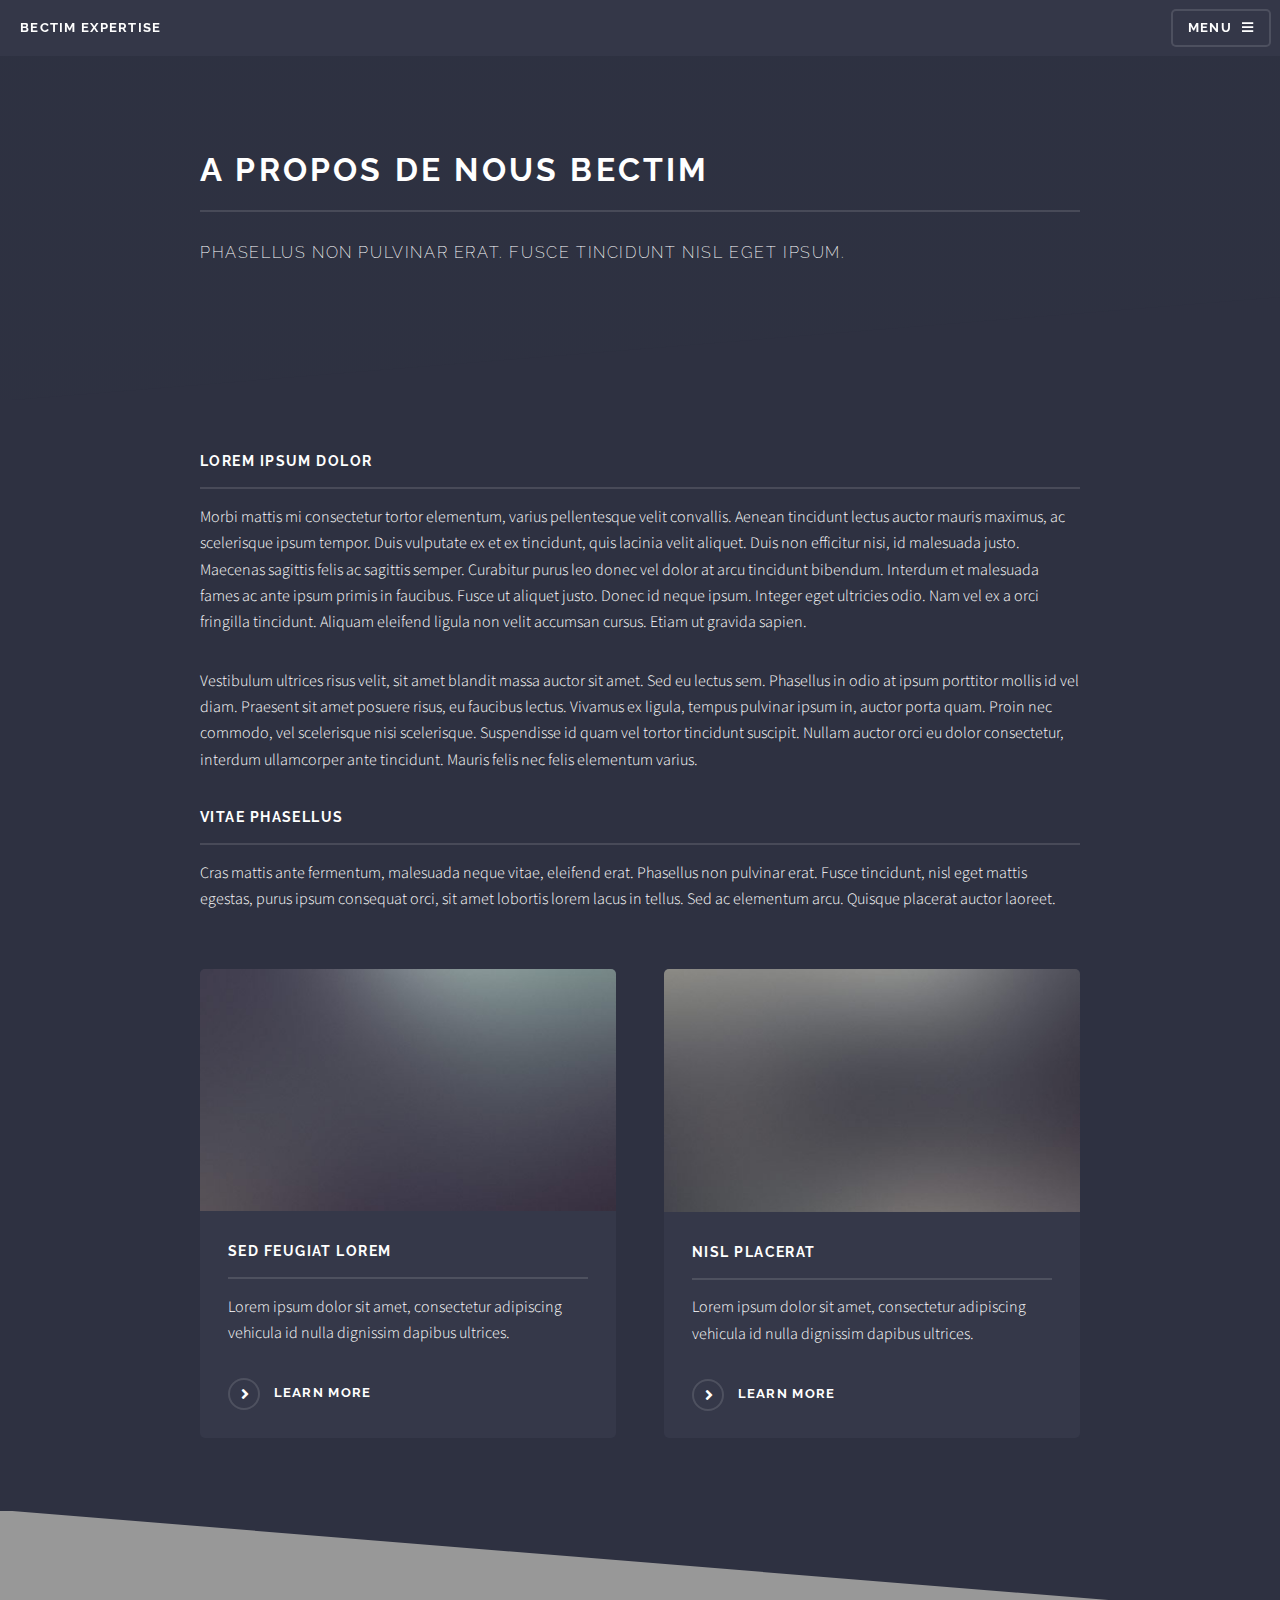
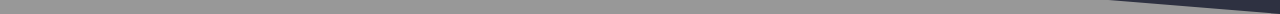
==== about-BECTIM.html @ 747fdcce "4th change" ====
<!DOCTYPE HTML>
<!--
	Solid State by HTML5 UP
	html5up.net | @ajlkn
	Free for personal and commercial use under the CCA 3.0 license (html5up.net/license)
-->
<html>
	<head>
		<title>a propos de nous Bectim</title>
		<meta charset="utf-8" />
		<meta name="viewport" content="width=device-width, initial-scale=1, user-scalable=no" />
		<link rel="stylesheet" href="assets/css/main.css" />
		<noscript><link rel="stylesheet" href="assets/css/noscript.css" /></noscript>
	</head>
	<body class="is-preload">

		<!-- Page Wrapper -->
			<div id="page-wrapper">

				<!-- Header -->
					<header id="header">
						<h1><a href="index.html">Bectim Expertise</a></h1>
						<nav>
							<a href="#menu">Menu</a>
						</nav>
					</header>

				<!-- Menu -->
					<nav id="menu">
						<div class="inner">
							<h2>Menu</h2>
							<ul class="links">
								<li><a href="index.html">Home</a></li>
								<li><a href="Industriel.html">Industrie</a></li>
								<li><a href="Maritime.html">Maritime</a></li>
								<li><a href="Formation.html">Formation</a></li>
								<li><a href="about-BECTIM.html">a propos de nous</a></li>
							</ul>
							<a href="#" class="close">Close</a>
						</div>
					</nav>

				<!-- Wrapper -->
					<section id="wrapper">
						<header>
							<div class="inner">
								<h2>a propos de nous Bectim</h2>
								<p>Phasellus non pulvinar erat. Fusce tincidunt nisl eget ipsum.</p>
							</div>
						</header>

						<!-- Content -->
							<div class="wrapper">
								<div class="inner">

									<h3 class="major">Lorem ipsum dolor</h3>
									<p>Morbi mattis mi consectetur tortor elementum, varius pellentesque velit convallis. Aenean tincidunt lectus auctor mauris maximus, ac scelerisque ipsum tempor. Duis vulputate ex et ex tincidunt, quis lacinia velit aliquet. Duis non efficitur nisi, id malesuada justo. Maecenas sagittis felis ac sagittis semper. Curabitur purus leo donec vel dolor at arcu tincidunt bibendum. Interdum et malesuada fames ac ante ipsum primis in faucibus. Fusce ut aliquet justo. Donec id neque ipsum. Integer eget ultricies odio. Nam vel ex a orci fringilla tincidunt. Aliquam eleifend ligula non velit accumsan cursus. Etiam ut gravida sapien.</p>

									<p>Vestibulum ultrices risus velit, sit amet blandit massa auctor sit amet. Sed eu lectus sem. Phasellus in odio at ipsum porttitor mollis id vel diam. Praesent sit amet posuere risus, eu faucibus lectus. Vivamus ex ligula, tempus pulvinar ipsum in, auctor porta quam. Proin nec commodo, vel scelerisque nisi scelerisque. Suspendisse id quam vel tortor tincidunt suscipit. Nullam auctor orci eu dolor consectetur, interdum ullamcorper ante tincidunt. Mauris felis nec felis elementum varius.</p>

									<h3 class="major">Vitae phasellus</h3>
									<p>Cras mattis ante fermentum, malesuada neque vitae, eleifend erat. Phasellus non pulvinar erat. Fusce tincidunt, nisl eget mattis egestas, purus ipsum consequat orci, sit amet lobortis lorem lacus in tellus. Sed ac elementum arcu. Quisque placerat auctor laoreet.</p>

									<section class="features">
										<article>
											<a href="#" class="image"><img src="images/pic04.jpg" alt="" /></a>
											<h3 class="major">Sed feugiat lorem</h3>
											<p>Lorem ipsum dolor sit amet, consectetur adipiscing vehicula id nulla dignissim dapibus ultrices.</p>
											<a href="#" class="special">Learn more</a>
										</article>
										<article>
											<a href="#" class="image"><img src="images/pic05.jpg" alt="" /></a>
											<h3 class="major">Nisl placerat</h3>
											<p>Lorem ipsum dolor sit amet, consectetur adipiscing vehicula id nulla dignissim dapibus ultrices.</p>
											<a href="#" class="special">Learn more</a>
										</article>
									</section>

								</div>
							</div>

					</section>

				<!-- Footer -->

			</div>

		<!-- Scripts -->
			<script src="assets/js/jquery.min.js"></script>
			<script src="assets/js/jquery.scrollex.min.js"></script>
			<script src="assets/js/browser.min.js"></script>
			<script src="assets/js/breakpoints.min.js"></script>
			<script src="assets/js/util.js"></script>
			<script src="assets/js/main.js"></script>

	</body>
</html>
---- assets/css/main.css ----
@import url(fontawesome-all.min.css);
@import url("https://fonts.googleapis.com/css?family=Raleway:200,700|Source+Sans+Pro:300,600,300italic,600italic");

/*

*/

html, body, div, span, applet, object,
iframe, h1, h2, h3, h4, h5, h6, p, blockquote,
pre, a, abbr, acronym, address, big, cite,
code, del, dfn, em, img, ins, kbd, q, s, samp,
small, strike, strong, sub, sup, tt, var, b,
u, i, center, dl, dt, dd, ol, ul, li, fieldset,
form, label, legend, table, caption, tbody,
tfoot, thead, tr, th, td, article, aside,
canvas, details, embed, figure, figcaption,
footer, header, hgroup, menu, nav, output, ruby,
section, summary, time, mark, audio, video {
	margin: 0;
	padding: 0;
	border: 0;
	font-size: 100%;
	font: inherit;
	vertical-align: baseline;}

article, aside, details, figcaption, figure,
footer, header, hgroup, menu, nav, section {
	display: block;}

body {
	line-height: 1;
}

ol, ul {
	list-style: none;
}

blockquote, q {
	quotes: none;
}

	blockquote:before, blockquote:after, q:before, q:after {
		content: '';
		content: none;
	}

table {
	border-collapse: collapse;
	border-spacing: 0;
}

body {
	-webkit-text-size-adjust: none;
}

mark {
	background-color: transparent;
	color: inherit;
}

input::-moz-focus-inner {
	border: 0;
	padding: 0;
}

input, select, textarea {
	-moz-appearance: none;
	-webkit-appearance: none;
	-ms-appearance: none;
	appearance: none;
}

/* Basic */

	@-ms-viewport {
		width: device-width;
	}

	body {
		-ms-overflow-style: scrollbar;
	}

	@media screen and (max-width: 480px) {

		html, body {
			min-width: 320px;
		}

	}

	html {
		box-sizing: border-box;
	}

	*, *:before, *:after {
		box-sizing: inherit;
	}

	body {
		background-color: #00000067;
		background-image: linear-gradient(to top, rgba(0, 0, 0, 0.808), rgba(0, 0, 0, 0)), url("../../images/bg.jpg");
		background-size: auto,
 cover;
		background-attachment: fixed,
 fixed;
		background-position: center,
 center;
	}

		body.is-preload *, body.is-preload *:before, body.is-preload *:after {
			-moz-animation: none !important;
			-webkit-animation: none !important;
			-ms-animation: none !important;
			animation: none !important;
			-moz-transition: none !important;
			-webkit-transition: none !important;
			-ms-transition: none !important;
			transition: none !important;
		}

/* Type */

	body, input, select, textarea {
		color: #ffffff;
		font-family: "Source Sans Pro", Helvetica, sans-serif;
		font-size: 16.5pt;
		font-weight: 300;
		line-height: 1.65;
	}

		@media screen and (max-width: 1680px) {

			body, input, select, textarea {
				font-size: 13pt;
			}

		}

		@media screen and (max-width: 1280px) {

			body, input, select, textarea {
				font-size: 12pt;
			}

		}

		@media screen and (max-width: 980px) {

			body, input, select, textarea {
				font-size: 12pt;
			}

		}

		@media screen and (max-width: 736px) {

			body, input, select, textarea {
				font-size: 12pt;
			}

		}

		@media screen and (max-width: 480px) {

			body, input, select, textarea {
				font-size: 12pt;
			}

		}

	a {
		-moz-transition: color 0.2s ease-in-out, border-bottom-color 0.2s ease-in-out;
		-webkit-transition: color 0.2s ease-in-out, border-bottom-color 0.2s ease-in-out;
		-ms-transition: color 0.2s ease-in-out, border-bottom-color 0.2s ease-in-out;
		transition: color 0.2s ease-in-out, border-bottom-color 0.2s ease-in-out;
		border-bottom: dotted 1px rgba(255, 255, 255, 0.35);
		color: #ffffff;
		text-decoration: none;
	}

		a:hover {
			border-bottom-color: transparent;
			color: #ffffff !important;
		}

		a.special:not(.button) {
			text-decoration: none;
			border-bottom: 0;
			display: block;
			font-family: Raleway, Helvetica, sans-serif;
			font-size: 0.8em;
			font-weight: 700;
			letter-spacing: 0.1em;
			margin: 0 0 2em 0;
			text-transform: uppercase;
		}

			a.special:not(.button):before {
				-moz-osx-font-smoothing: grayscale;
				-webkit-font-smoothing: antialiased;
				display: inline-block;
				font-style: normal;
				font-variant: normal;
				text-rendering: auto;
				line-height: 1;
				text-transform: none !important;
				font-family: 'Font Awesome 5 Free';
				font-weight: 900;
			}

			a.special:not(.button):before {
				-moz-transition: background-color 0.2s ease-in-out;
				-webkit-transition: background-color 0.2s ease-in-out;
				-ms-transition: background-color 0.2s ease-in-out;
				transition: background-color 0.2s ease-in-out;
				border-radius: 100%;
				border: solid 2px rgba(255, 255, 255, 0.125);
				content: '\f105';
				display: inline-block;
				font-size: 1.25em;
				height: 2em;
				line-height: 1.75em;
				margin-right: 0.85em;
				text-align: center;
				text-indent: 0.15em;
				vertical-align: middle;
				width: 2em;
			}

			a.special:not(.button):hover:before {
				background-color: rgba(255, 255, 255, 0.025);
			}

			a.special:not(.button):active:before {
				background-color: rgba(255, 255, 255, 0.075);
			}

	strong, b {
		color: #ffffff;
		font-weight: 600;
	}

	em, i {
		font-style: italic;
	}

	p {
		margin: 0 0 2em 0;
	}

	h1, h2, h3, h4, h5, h6 {
		color: #ffffff;
		font-family: Raleway, Helvetica, sans-serif;
		font-weight: 700;
		letter-spacing: 0.1em;
		margin: 0 0 1em 0;
		text-transform: uppercase;
	}

		h1 a, h2 a, h3 a, h4 a, h5 a, h6 a {
			color: inherit;
			text-decoration: none;
			border-bottom: 0;
		}

		h1 span, h2 span, h3 span, h4 span, h5 span, h6 span {
			font-weight: 200;
		}

		h1.major, h2.major, h3.major, h4.major, h5.major, h6.major {
			padding-bottom: 1em;
			border-bottom: solid 2px rgba(255, 255, 255, 0.125);
		}

	h2 {
		font-size: 1.2em;
	}

	h3 {
		font-size: 0.9em;
	}

	h4 {
		font-size: 0.7em;
	}

	h5 {
		font-size: 0.7em;
	}

	h6 {
		font-size: 0.7em;
	}

	@media screen and (max-width: 736px) {

		h2 {
			font-size: 1em;
		}

		h3 {
			font-size: 0.8em;
		}

	}

	sub {
		font-size: 0.8em;
		position: relative;
		top: 0.5em;
	}

	sup {
		font-size: 0.8em;
		position: relative;
		top: -0.5em;
	}

	blockquote {
		border-left: solid 4px rgba(255, 255, 255, 0.125);
		font-style: italic;
		margin: 0 0 2em 0;
		padding: 0.5em 0 0.5em 2em;
	}

	code {
		background: rgba(255, 255, 255, 0.025);
		border-radius: 5px;
		border: solid 2px rgba(255, 255, 255, 0.125);
		font-family: "Courier New", monospace;
		font-size: 0.9em;
		margin: 0 0.25em;
		padding: 0.25em 0.65em;
	}

	pre {
		-webkit-overflow-scrolling: touch;
		font-family: "Courier New", monospace;
		font-size: 0.9em;
		margin: 0 0 2em 0;
	}

		pre code {
			display: block;
			line-height: 1.75em;
			padding: 1em 1.5em;
			overflow-x: auto;
		}

	hr {
		border: 0;
		border-bottom: solid 2px rgba(255, 255, 255, 0.125);
		margin: 2.5em 0;
	}

		hr.major {
			margin: 4em 0;
		}

	.align-left {
		text-align: left;
	}

	.align-center {
		text-align: center;
	}

	.align-right {
		text-align: right;
	}

/* Row */

	.row {
		display: flex;
		flex-wrap: wrap;
		box-sizing: border-box;
		align-items: stretch;
	}

		.row > * {
			box-sizing: border-box;
		}

		.row.gtr-uniform > * > :last-child {
			margin-bottom: 0;
		}

		.row.aln-left {
			justify-content: flex-start;
		}

		.row.aln-center {
			justify-content: center;
		}

		.row.aln-right {
			justify-content: flex-end;
		}

		.row.aln-top {
			align-items: flex-start;
		}

		.row.aln-middle {
			align-items: center;
		}

		.row.aln-bottom {
			align-items: flex-end;
		}

		.row > .imp {
			order: -1;
		}

		.row > .col-1 {
			width: 8.33333%;
		}

		.row > .off-1 {
			margin-left: 8.33333%;
		}

		.row > .col-2 {
			width: 16.66667%;
		}

		.row > .off-2 {
			margin-left: 16.66667%;
		}

		.row > .col-3 {
			width: 25%;
		}

		.row > .off-3 {
			margin-left: 25%;
		}

		.row > .col-4 {
			width: 33.33333%;
		}

		.row > .off-4 {
			margin-left: 33.33333%;
		}

		.row > .col-5 {
			width: 41.66667%;
		}

		.row > .off-5 {
			margin-left: 41.66667%;
		}

		.row > .col-6 {
			width: 50%;
		}

		.row > .off-6 {
			margin-left: 50%;
		}

		.row > .col-7 {
			width: 58.33333%;
		}

		.row > .off-7 {
			margin-left: 58.33333%;
		}

		.row > .col-8 {
			width: 66.66667%;
		}

		.row > .off-8 {
			margin-left: 66.66667%;
		}

		.row > .col-9 {
			width: 75%;
		}

		.row > .off-9 {
			margin-left: 75%;
		}

		.row > .col-10 {
			width: 83.33333%;
		}

		.row > .off-10 {
			margin-left: 83.33333%;
		}

		.row > .col-11 {
			width: 91.66667%;
		}

		.row > .off-11 {
			margin-left: 91.66667%;
		}

		.row > .col-12 {
			width: 100%;
		}

		.row > .off-12 {
			margin-left: 100%;
		}

		.row.gtr-0 {
			margin-top: 0;
			margin-left: 0em;
		}

			.row.gtr-0 > * {
				padding: 0 0 0 0em;
			}

			.row.gtr-0.gtr-uniform {
				margin-top: 0em;
			}

				.row.gtr-0.gtr-uniform > * {
					padding-top: 0em;
				}

		.row.gtr-25 {
			margin-top: 0;
			margin-left: -0.4375em;
		}

			.row.gtr-25 > * {
				padding: 0 0 0 0.4375em;
			}

			.row.gtr-25.gtr-uniform {
				margin-top: -0.4375em;
			}

				.row.gtr-25.gtr-uniform > * {
					padding-top: 0.4375em;
				}

		.row.gtr-50 {
			margin-top: 0;
			margin-left: -0.875em;
		}

			.row.gtr-50 > * {
				padding: 0 0 0 0.875em;
			}

			.row.gtr-50.gtr-uniform {
				margin-top: -0.875em;
			}

				.row.gtr-50.gtr-uniform > * {
					padding-top: 0.875em;
				}

		.row {
			margin-top: 0;
			margin-left: -1.75em;
		}

			.row > * {
				padding: 0 0 0 1.75em;
			}

			.row.gtr-uniform {
				margin-top: -1.75em;
			}

				.row.gtr-uniform > * {
					padding-top: 1.75em;
				}

		.row.gtr-150 {
			margin-top: 0;
			margin-left: -2.625em;
		}

			.row.gtr-150 > * {
				padding: 0 0 0 2.625em;
			}

			.row.gtr-150.gtr-uniform {
				margin-top: -2.625em;
			}

				.row.gtr-150.gtr-uniform > * {
					padding-top: 2.625em;
				}

		.row.gtr-200 {
			margin-top: 0;
			margin-left: -3.5em;
		}

			.row.gtr-200 > * {
				padding: 0 0 0 3.5em;
			}

			.row.gtr-200.gtr-uniform {
				margin-top: -3.5em;
			}

				.row.gtr-200.gtr-uniform > * {
					padding-top: 3.5em;
				}

		@media screen and (max-width: 1680px) {

			.row {
				display: flex;
				flex-wrap: wrap;
				box-sizing: border-box;
				align-items: stretch;
			}

				.row > * {
					box-sizing: border-box;
				}

				.row.gtr-uniform > * > :last-child {
					margin-bottom: 0;
				}

				.row.aln-left {
					justify-content: flex-start;
				}

				.row.aln-center {
					justify-content: center;
				}

				.row.aln-right {
					justify-content: flex-end;
				}

				.row.aln-top {
					align-items: flex-start;
				}

				.row.aln-middle {
					align-items: center;
				}

				.row.aln-bottom {
					align-items: flex-end;
				}

				.row > .imp-xlarge {
					order: -1;
				}

				.row > .col-1-xlarge {
					width: 8.33333%;
				}

				.row > .off-1-xlarge {
					margin-left: 8.33333%;
				}

				.row > .col-2-xlarge {
					width: 16.66667%;
				}

				.row > .off-2-xlarge {
					margin-left: 16.66667%;
				}

				.row > .col-3-xlarge {
					width: 25%;
				}

				.row > .off-3-xlarge {
					margin-left: 25%;
				}

				.row > .col-4-xlarge {
					width: 33.33333%;
				}

				.row > .off-4-xlarge {
					margin-left: 33.33333%;
				}

				.row > .col-5-xlarge {
					width: 41.66667%;
				}

				.row > .off-5-xlarge {
					margin-left: 41.66667%;
				}

				.row > .col-6-xlarge {
					width: 50%;
				}

				.row > .off-6-xlarge {
					margin-left: 50%;
				}

				.row > .col-7-xlarge {
					width: 58.33333%;
				}

				.row > .off-7-xlarge {
					margin-left: 58.33333%;
				}

				.row > .col-8-xlarge {
					width: 66.66667%;
				}

				.row > .off-8-xlarge {
					margin-left: 66.66667%;
				}

				.row > .col-9-xlarge {
					width: 75%;
				}

				.row > .off-9-xlarge {
					margin-left: 75%;
				}

				.row > .col-10-xlarge {
					width: 83.33333%;
				}

				.row > .off-10-xlarge {
					margin-left: 83.33333%;
				}

				.row > .col-11-xlarge {
					width: 91.66667%;
				}

				.row > .off-11-xlarge {
					margin-left: 91.66667%;
				}

				.row > .col-12-xlarge {
					width: 100%;
				}

				.row > .off-12-xlarge {
					margin-left: 100%;
				}

				.row.gtr-0 {
					margin-top: 0;
					margin-left: 0em;
				}

					.row.gtr-0 > * {
						padding: 0 0 0 0em;
					}

					.row.gtr-0.gtr-uniform {
						margin-top: 0em;
					}

						.row.gtr-0.gtr-uniform > * {
							padding-top: 0em;
						}

				.row.gtr-25 {
					margin-top: 0;
					margin-left: -0.4375em;
				}

					.row.gtr-25 > * {
						padding: 0 0 0 0.4375em;
					}

					.row.gtr-25.gtr-uniform {
						margin-top: -0.4375em;
					}

						.row.gtr-25.gtr-uniform > * {
							padding-top: 0.4375em;
						}

				.row.gtr-50 {
					margin-top: 0;
					margin-left: -0.875em;
				}

					.row.gtr-50 > * {
						padding: 0 0 0 0.875em;
					}

					.row.gtr-50.gtr-uniform {
						margin-top: -0.875em;
					}

						.row.gtr-50.gtr-uniform > * {
							padding-top: 0.875em;
						}

				.row {
					margin-top: 0;
					margin-left: -1.75em;
				}

					.row > * {
						padding: 0 0 0 1.75em;
					}

					.row.gtr-uniform {
						margin-top: -1.75em;
					}

						.row.gtr-uniform > * {
							padding-top: 1.75em;
						}

				.row.gtr-150 {
					margin-top: 0;
					margin-left: -2.625em;
				}

					.row.gtr-150 > * {
						padding: 0 0 0 2.625em;
					}

					.row.gtr-150.gtr-uniform {
						margin-top: -2.625em;
					}

						.row.gtr-150.gtr-uniform > * {
							padding-top: 2.625em;
						}

				.row.gtr-200 {
					margin-top: 0;
					margin-left: -3.5em;
				}

					.row.gtr-200 > * {
						padding: 0 0 0 3.5em;
					}

					.row.gtr-200.gtr-uniform {
						margin-top: -3.5em;
					}

						.row.gtr-200.gtr-uniform > * {
							padding-top: 3.5em;
						}

		}

		@media screen and (max-width: 1280px) {

			.row {
				display: flex;
				flex-wrap: wrap;
				box-sizing: border-box;
				align-items: stretch;
			}

				.row > * {
					box-sizing: border-box;
				}

				.row.gtr-uniform > * > :last-child {
					margin-bottom: 0;
				}

				.row.aln-left {
					justify-content: flex-start;
				}

				.row.aln-center {
					justify-content: center;
				}

				.row.aln-right {
					justify-content: flex-end;
				}

				.row.aln-top {
					align-items: flex-start;
				}

				.row.aln-middle {
					align-items: center;
				}

				.row.aln-bottom {
					align-items: flex-end;
				}

				.row > .imp-large {
					order: -1;
				}

				.row > .col-1-large {
					width: 8.33333%;
				}

				.row > .off-1-large {
					margin-left: 8.33333%;
				}

				.row > .col-2-large {
					width: 16.66667%;
				}

				.row > .off-2-large {
					margin-left: 16.66667%;
				}

				.row > .col-3-large {
					width: 25%;
				}

				.row > .off-3-large {
					margin-left: 25%;
				}

				.row > .col-4-large {
					width: 33.33333%;
				}

				.row > .off-4-large {
					margin-left: 33.33333%;
				}

				.row > .col-5-large {
					width: 41.66667%;
				}

				.row > .off-5-large {
					margin-left: 41.66667%;
				}

				.row > .col-6-large {
					width: 50%;
				}

				.row > .off-6-large {
					margin-left: 50%;
				}

				.row > .col-7-large {
					width: 58.33333%;
				}

				.row > .off-7-large {
					margin-left: 58.33333%;
				}

				.row > .col-8-large {
					width: 66.66667%;
				}

				.row > .off-8-large {
					margin-left: 66.66667%;
				}

				.row > .col-9-large {
					width: 75%;
				}

				.row > .off-9-large {
					margin-left: 75%;
				}

				.row > .col-10-large {
					width: 83.33333%;
				}

				.row > .off-10-large {
					margin-left: 83.33333%;
				}

				.row > .col-11-large {
					width: 91.66667%;
				}

				.row > .off-11-large {
					margin-left: 91.66667%;
				}

				.row > .col-12-large {
					width: 100%;
				}

				.row > .off-12-large {
					margin-left: 100%;
				}

				.row.gtr-0 {
					margin-top: 0;
					margin-left: 0em;
				}

					.row.gtr-0 > * {
						padding: 0 0 0 0em;
					}

					.row.gtr-0.gtr-uniform {
						margin-top: 0em;
					}

						.row.gtr-0.gtr-uniform > * {
							padding-top: 0em;
						}

				.row.gtr-25 {
					margin-top: 0;
					margin-left: -0.4375em;
				}

					.row.gtr-25 > * {
						padding: 0 0 0 0.4375em;
					}

					.row.gtr-25.gtr-uniform {
						margin-top: -0.4375em;
					}

						.row.gtr-25.gtr-uniform > * {
							padding-top: 0.4375em;
						}

				.row.gtr-50 {
					margin-top: 0;
					margin-left: -0.875em;
				}

					.row.gtr-50 > * {
						padding: 0 0 0 0.875em;
					}

					.row.gtr-50.gtr-uniform {
						margin-top: -0.875em;
					}

						.row.gtr-50.gtr-uniform > * {
							padding-top: 0.875em;
						}

				.row {
					margin-top: 0;
					margin-left: -1.75em;
				}

					.row > * {
						padding: 0 0 0 1.75em;
					}

					.row.gtr-uniform {
						margin-top: -1.75em;
					}

						.row.gtr-uniform > * {
							padding-top: 1.75em;
						}

				.row.gtr-150 {
					margin-top: 0;
					margin-left: -2.625em;
				}

					.row.gtr-150 > * {
						padding: 0 0 0 2.625em;
					}

					.row.gtr-150.gtr-uniform {
						margin-top: -2.625em;
					}

						.row.gtr-150.gtr-uniform > * {
							padding-top: 2.625em;
						}

				.row.gtr-200 {
					margin-top: 0;
					margin-left: -3.5em;
				}

					.row.gtr-200 > * {
						padding: 0 0 0 3.5em;
					}

					.row.gtr-200.gtr-uniform {
						margin-top: -3.5em;
					}

						.row.gtr-200.gtr-uniform > * {
							padding-top: 3.5em;
						}

		}

		@media screen and (max-width: 980px) {

			.row {
				display: flex;
				flex-wrap: wrap;
				box-sizing: border-box;
				align-items: stretch;
			}

				.row > * {
					box-sizing: border-box;
				}

				.row.gtr-uniform > * > :last-child {
					margin-bottom: 0;
				}

				.row.aln-left {
					justify-content: flex-start;
				}

				.row.aln-center {
					justify-content: center;
				}

				.row.aln-right {
					justify-content: flex-end;
				}

				.row.aln-top {
					align-items: flex-start;
				}

				.row.aln-middle {
					align-items: center;
				}

				.row.aln-bottom {
					align-items: flex-end;
				}

				.row > .imp-medium {
					order: -1;
				}

				.row > .col-1-medium {
					width: 8.33333%;
				}

				.row > .off-1-medium {
					margin-left: 8.33333%;
				}

				.row > .col-2-medium {
					width: 16.66667%;
				}

				.row > .off-2-medium {
					margin-left: 16.66667%;
				}

				.row > .col-3-medium {
					width: 25%;
				}

				.row > .off-3-medium {
					margin-left: 25%;
				}

				.row > .col-4-medium {
					width: 33.33333%;
				}

				.row > .off-4-medium {
					margin-left: 33.33333%;
				}

				.row > .col-5-medium {
					width: 41.66667%;
				}

				.row > .off-5-medium {
					margin-left: 41.66667%;
				}

				.row > .col-6-medium {
					width: 50%;
				}

				.row > .off-6-medium {
					margin-left: 50%;
				}

				.row > .col-7-medium {
					width: 58.33333%;
				}

				.row > .off-7-medium {
					margin-left: 58.33333%;
				}

				.row > .col-8-medium {
					width: 66.66667%;
				}

				.row > .off-8-medium {
					margin-left: 66.66667%;
				}

				.row > .col-9-medium {
					width: 75%;
				}

				.row > .off-9-medium {
					margin-left: 75%;
				}

				.row > .col-10-medium {
					width: 83.33333%;
				}

				.row > .off-10-medium {
					margin-left: 83.33333%;
				}

				.row > .col-11-medium {
					width: 91.66667%;
				}

				.row > .off-11-medium {
					margin-left: 91.66667%;
				}

				.row > .col-12-medium {
					width: 100%;
				}

				.row > .off-12-medium {
					margin-left: 100%;
				}

				.row.gtr-0 {
					margin-top: 0;
					margin-left: 0em;
				}

					.row.gtr-0 > * {
						padding: 0 0 0 0em;
					}

					.row.gtr-0.gtr-uniform {
						margin-top: 0em;
					}

						.row.gtr-0.gtr-uniform > * {
							padding-top: 0em;
						}

				.row.gtr-25 {
					margin-top: 0;
					margin-left: -0.4375em;
				}

					.row.gtr-25 > * {
						padding: 0 0 0 0.4375em;
					}

					.row.gtr-25.gtr-uniform {
						margin-top: -0.4375em;
					}

						.row.gtr-25.gtr-uniform > * {
							padding-top: 0.4375em;
						}

				.row.gtr-50 {
					margin-top: 0;
					margin-left: -0.875em;
				}

					.row.gtr-50 > * {
						padding: 0 0 0 0.875em;
					}

					.row.gtr-50.gtr-uniform {
						margin-top: -0.875em;
					}

						.row.gtr-50.gtr-uniform > * {
							padding-top: 0.875em;
						}

				.row {
					margin-top: 0;
					margin-left: -1.75em;
				}

					.row > * {
						padding: 0 0 0 1.75em;
					}

					.row.gtr-uniform {
						margin-top: -1.75em;
					}

						.row.gtr-uniform > * {
							padding-top: 1.75em;
						}

				.row.gtr-150 {
					margin-top: 0;
					margin-left: -2.625em;
				}

					.row.gtr-150 > * {
						padding: 0 0 0 2.625em;
					}

					.row.gtr-150.gtr-uniform {
						margin-top: -2.625em;
					}

						.row.gtr-150.gtr-uniform > * {
							padding-top: 2.625em;
						}

				.row.gtr-200 {
					margin-top: 0;
					margin-left: -3.5em;
				}

					.row.gtr-200 > * {
						padding: 0 0 0 3.5em;
					}

					.row.gtr-200.gtr-uniform {
						margin-top: -3.5em;
					}

						.row.gtr-200.gtr-uniform > * {
							padding-top: 3.5em;
						}

		}

		@media screen and (max-width: 736px) {

			.row {
				display: flex;
				flex-wrap: wrap;
				box-sizing: border-box;
				align-items: stretch;
			}

				.row > * {
					box-sizing: border-box;
				}

				.row.gtr-uniform > * > :last-child {
					margin-bottom: 0;
				}

				.row.aln-left {
					justify-content: flex-start;
				}

				.row.aln-center {
					justify-content: center;
				}

				.row.aln-right {
					justify-content: flex-end;
				}

				.row.aln-top {
					align-items: flex-start;
				}

				.row.aln-middle {
					align-items: center;
				}

				.row.aln-bottom {
					align-items: flex-end;
				}

				.row > .imp-small {
					order: -1;
				}

				.row > .col-1-small {
					width: 8.33333%;
				}

				.row > .off-1-small {
					margin-left: 8.33333%;
				}

				.row > .col-2-small {
					width: 16.66667%;
				}

				.row > .off-2-small {
					margin-left: 16.66667%;
				}

				.row > .col-3-small {
					width: 25%;
				}

				.row > .off-3-small {
					margin-left: 25%;
				}

				.row > .col-4-small {
					width: 33.33333%;
				}

				.row > .off-4-small {
					margin-left: 33.33333%;
				}

				.row > .col-5-small {
					width: 41.66667%;
				}

				.row > .off-5-small {
					margin-left: 41.66667%;
				}

				.row > .col-6-small {
					width: 50%;
				}

				.row > .off-6-small {
					margin-left: 50%;
				}

				.row > .col-7-small {
					width: 58.33333%;
				}

				.row > .off-7-small {
					margin-left: 58.33333%;
				}

				.row > .col-8-small {
					width: 66.66667%;
				}

				.row > .off-8-small {
					margin-left: 66.66667%;
				}

				.row > .col-9-small {
					width: 75%;
				}

				.row > .off-9-small {
					margin-left: 75%;
				}

				.row > .col-10-small {
					width: 83.33333%;
				}

				.row > .off-10-small {
					margin-left: 83.33333%;
				}

				.row > .col-11-small {
					width: 91.66667%;
				}

				.row > .off-11-small {
					margin-left: 91.66667%;
				}

				.row > .col-12-small {
					width: 100%;
				}

				.row > .off-12-small {
					margin-left: 100%;
				}

				.row.gtr-0 {
					margin-top: 0;
					margin-left: 0em;
				}

					.row.gtr-0 > * {
						padding: 0 0 0 0em;
					}

					.row.gtr-0.gtr-uniform {
						margin-top: 0em;
					}

						.row.gtr-0.gtr-uniform > * {
							padding-top: 0em;
						}

				.row.gtr-25 {
					margin-top: 0;
					margin-left: -0.3125em;
				}

					.row.gtr-25 > * {
						padding: 0 0 0 0.3125em;
					}

					.row.gtr-25.gtr-uniform {
						margin-top: -0.3125em;
					}

						.row.gtr-25.gtr-uniform > * {
							padding-top: 0.3125em;
						}

				.row.gtr-50 {
					margin-top: 0;
					margin-left: -0.625em;
				}

					.row.gtr-50 > * {
						padding: 0 0 0 0.625em;
					}

					.row.gtr-50.gtr-uniform {
						margin-top: -0.625em;
					}

						.row.gtr-50.gtr-uniform > * {
							padding-top: 0.625em;
						}

				.row {
					margin-top: 0;
					margin-left: -1.25em;
				}

					.row > * {
						padding: 0 0 0 1.25em;
					}

					.row.gtr-uniform {
						margin-top: -1.25em;
					}

						.row.gtr-uniform > * {
							padding-top: 1.25em;
						}

				.row.gtr-150 {
					margin-top: 0;
					margin-left: -1.875em;
				}

					.row.gtr-150 > * {
						padding: 0 0 0 1.875em;
					}

					.row.gtr-150.gtr-uniform {
						margin-top: -1.875em;
					}

						.row.gtr-150.gtr-uniform > * {
							padding-top: 1.875em;
						}

				.row.gtr-200 {
					margin-top: 0;
					margin-left: -2.5em;
				}

					.row.gtr-200 > * {
						padding: 0 0 0 2.5em;
					}

					.row.gtr-200.gtr-uniform {
						margin-top: -2.5em;
					}

						.row.gtr-200.gtr-uniform > * {
							padding-top: 2.5em;
						}

		}

		@media screen and (max-width: 480px) {

			.row {
				display: flex;
				flex-wrap: wrap;
				box-sizing: border-box;
				align-items: stretch;
			}

				.row > * {
					box-sizing: border-box;
				}

				.row.gtr-uniform > * > :last-child {
					margin-bottom: 0;
				}

				.row.aln-left {
					justify-content: flex-start;
				}

				.row.aln-center {
					justify-content: center;
				}

				.row.aln-right {
					justify-content: flex-end;
				}

				.row.aln-top {
					align-items: flex-start;
				}

				.row.aln-middle {
					align-items: center;
				}

				.row.aln-bottom {
					align-items: flex-end;
				}

				.row > .imp-xsmall {
					order: -1;
				}

				.row > .col-1-xsmall {
					width: 8.33333%;
				}

				.row > .off-1-xsmall {
					margin-left: 8.33333%;
				}

				.row > .col-2-xsmall {
					width: 16.66667%;
				}

				.row > .off-2-xsmall {
					margin-left: 16.66667%;
				}

				.row > .col-3-xsmall {
					width: 25%;
				}

				.row > .off-3-xsmall {
					margin-left: 25%;
				}

				.row > .col-4-xsmall {
					width: 33.33333%;
				}

				.row > .off-4-xsmall {
					margin-left: 33.33333%;
				}

				.row > .col-5-xsmall {
					width: 41.66667%;
				}

				.row > .off-5-xsmall {
					margin-left: 41.66667%;
				}

				.row > .col-6-xsmall {
					width: 50%;
				}

				.row > .off-6-xsmall {
					margin-left: 50%;
				}

				.row > .col-7-xsmall {
					width: 58.33333%;
				}

				.row > .off-7-xsmall {
					margin-left: 58.33333%;
				}

				.row > .col-8-xsmall {
					width: 66.66667%;
				}

				.row > .off-8-xsmall {
					margin-left: 66.66667%;
				}

				.row > .col-9-xsmall {
					width: 75%;
				}

				.row > .off-9-xsmall {
					margin-left: 75%;
				}

				.row > .col-10-xsmall {
					width: 83.33333%;
				}

				.row > .off-10-xsmall {
					margin-left: 83.33333%;
				}

				.row > .col-11-xsmall {
					width: 91.66667%;
				}

				.row > .off-11-xsmall {
					margin-left: 91.66667%;
				}

				.row > .col-12-xsmall {
					width: 100%;
				}

				.row > .off-12-xsmall {
					margin-left: 100%;
				}

				.row.gtr-0 {
					margin-top: 0;
					margin-left: 0em;
				}

					.row.gtr-0 > * {
						padding: 0 0 0 0em;
					}

					.row.gtr-0.gtr-uniform {
						margin-top: 0em;
					}

						.row.gtr-0.gtr-uniform > * {
							padding-top: 0em;
						}

				.row.gtr-25 {
					margin-top: 0;
					margin-left: -0.3125em;
				}

					.row.gtr-25 > * {
						padding: 0 0 0 0.3125em;
					}

					.row.gtr-25.gtr-uniform {
						margin-top: -0.3125em;
					}

						.row.gtr-25.gtr-uniform > * {
							padding-top: 0.3125em;
						}

				.row.gtr-50 {
					margin-top: 0;
					margin-left: -0.625em;
				}

					.row.gtr-50 > * {
						padding: 0 0 0 0.625em;
					}

					.row.gtr-50.gtr-uniform {
						margin-top: -0.625em;
					}

						.row.gtr-50.gtr-uniform > * {
							padding-top: 0.625em;
						}

				.row {
					margin-top: 0;
					margin-left: -1.25em;
				}

					.row > * {
						padding: 0 0 0 1.25em;
					}

					.row.gtr-uniform {
						margin-top: -1.25em;
					}

						.row.gtr-uniform > * {
							padding-top: 1.25em;
						}

				.row.gtr-150 {
					margin-top: 0;
					margin-left: -1.875em;
				}

					.row.gtr-150 > * {
						padding: 0 0 0 1.875em;
					}

					.row.gtr-150.gtr-uniform {
						margin-top: -1.875em;
					}

						.row.gtr-150.gtr-uniform > * {
							padding-top: 1.875em;
						}

				.row.gtr-200 {
					margin-top: 0;
					margin-left: -2.5em;
				}

					.row.gtr-200 > * {
						padding: 0 0 0 2.5em;
					}

					.row.gtr-200.gtr-uniform {
						margin-top: -2.5em;
					}

						.row.gtr-200.gtr-uniform > * {
							padding-top: 2.5em;
						}

		}

		@media screen and (max-width: 360px) {

			.row {
				display: flex;
				flex-wrap: wrap;
				box-sizing: border-box;
				align-items: stretch;
			}

				.row > * {
					box-sizing: border-box;
				}

				.row.gtr-uniform > * > :last-child {
					margin-bottom: 0;
				}

				.row.aln-left {
					justify-content: flex-start;
				}

				.row.aln-center {
					justify-content: center;
				}

				.row.aln-right {
					justify-content: flex-end;
				}

				.row.aln-top {
					align-items: flex-start;
				}

				.row.aln-middle {
					align-items: center;
				}

				.row.aln-bottom {
					align-items: flex-end;
				}

				.row > .imp-xxsmall {
					order: -1;
				}

				.row > .col-1-xxsmall {
					width: 8.33333%;
				}

				.row > .off-1-xxsmall {
					margin-left: 8.33333%;
				}

				.row > .col-2-xxsmall {
					width: 16.66667%;
				}

				.row > .off-2-xxsmall {
					margin-left: 16.66667%;
				}

				.row > .col-3-xxsmall {
					width: 25%;
				}

				.row > .off-3-xxsmall {
					margin-left: 25%;
				}

				.row > .col-4-xxsmall {
					width: 33.33333%;
				}

				.row > .off-4-xxsmall {
					margin-left: 33.33333%;
				}

				.row > .col-5-xxsmall {
					width: 41.66667%;
				}

				.row > .off-5-xxsmall {
					margin-left: 41.66667%;
				}

				.row > .col-6-xxsmall {
					width: 50%;
				}

				.row > .off-6-xxsmall {
					margin-left: 50%;
				}

				.row > .col-7-xxsmall {
					width: 58.33333%;
				}

				.row > .off-7-xxsmall {
					margin-left: 58.33333%;
				}

				.row > .col-8-xxsmall {
					width: 66.66667%;
				}

				.row > .off-8-xxsmall {
					margin-left: 66.66667%;
				}

				.row > .col-9-xxsmall {
					width: 75%;
				}

				.row > .off-9-xxsmall {
					margin-left: 75%;
				}

				.row > .col-10-xxsmall {
					width: 83.33333%;
				}

				.row > .off-10-xxsmall {
					margin-left: 83.33333%;
				}

				.row > .col-11-xxsmall {
					width: 91.66667%;
				}

				.row > .off-11-xxsmall {
					margin-left: 91.66667%;
				}

				.row > .col-12-xxsmall {
					width: 100%;
				}

				.row > .off-12-xxsmall {
					margin-left: 100%;
				}

				.row.gtr-0 {
					margin-top: 0;
					margin-left: 0em;
				}

					.row.gtr-0 > * {
						padding: 0 0 0 0em;
					}

					.row.gtr-0.gtr-uniform {
						margin-top: 0em;
					}

						.row.gtr-0.gtr-uniform > * {
							padding-top: 0em;
						}

				.row.gtr-25 {
					margin-top: 0;
					margin-left: -0.3125em;
				}

					.row.gtr-25 > * {
						padding: 0 0 0 0.3125em;
					}

					.row.gtr-25.gtr-uniform {
						margin-top: -0.3125em;
					}

						.row.gtr-25.gtr-uniform > * {
							padding-top: 0.3125em;
						}

				.row.gtr-50 {
					margin-top: 0;
					margin-left: -0.625em;
				}

					.row.gtr-50 > * {
						padding: 0 0 0 0.625em;
					}

					.row.gtr-50.gtr-uniform {
						margin-top: -0.625em;
					}

						.row.gtr-50.gtr-uniform > * {
							padding-top: 0.625em;
						}

				.row {
					margin-top: 0;
					margin-left: -1.25em;
				}

					.row > * {
						padding: 0 0 0 1.25em;
					}

					.row.gtr-uniform {
						margin-top: -1.25em;
					}

						.row.gtr-uniform > * {
							padding-top: 1.25em;
						}

				.row.gtr-150 {
					margin-top: 0;
					margin-left: -1.875em;
				}

					.row.gtr-150 > * {
						padding: 0 0 0 1.875em;
					}

					.row.gtr-150.gtr-uniform {
						margin-top: -1.875em;
					}

						.row.gtr-150.gtr-uniform > * {
							padding-top: 1.875em;
						}

				.row.gtr-200 {
					margin-top: 0;
					margin-left: -2.5em;
				}

					.row.gtr-200 > * {
						padding: 0 0 0 2.5em;
					}

					.row.gtr-200.gtr-uniform {
						margin-top: -2.5em;
					}

						.row.gtr-200.gtr-uniform > * {
							padding-top: 2.5em;
						}

		}

/* Section/Article */

	section.special, article.special {
		text-align: center;
	}

/* Form */

	form {
		margin: 0 0 2em 0;
	}

		form > :last-child {
			margin-bottom: 0;
		}

		form > .fields {
			display: -moz-flex;
			display: -webkit-flex;
			display: -ms-flex;
			display: flex;
			-moz-flex-wrap: wrap;
			-webkit-flex-wrap: wrap;
			-ms-flex-wrap: wrap;
			flex-wrap: wrap;
			width: calc(100% + 3em);
			margin: -1.5em 0 2em -1.5em;
		}

			form > .fields > .field {
				-moz-flex-grow: 0;
				-webkit-flex-grow: 0;
				-ms-flex-grow: 0;
				flex-grow: 0;
				-moz-flex-shrink: 0;
				-webkit-flex-shrink: 0;
				-ms-flex-shrink: 0;
				flex-shrink: 0;
				padding: 1.5em 0 0 1.5em;
				width: calc(100% - 1.5em);
			}

				form > .fields > .field.half {
					width: calc(50% - 0.75em);
				}

				form > .fields > .field.third {
					width: calc(100%/3 - 0.5em);
				}

				form > .fields > .field.quarter {
					width: calc(25% - 0.375em);
				}

		@media screen and (max-width: 480px) {

			form > .fields {
				width: calc(100% + 3em);
				margin: -1.5em 0 2em -1.5em;
			}

				form > .fields > .field {
					padding: 1.5em 0 0 1.5em;
					width: calc(100% - 1.5em);
				}

					form > .fields > .field.half {
						width: calc(100% - 1.5em);
					}

					form > .fields > .field.third {
						width: calc(100% - 1.5em);
					}

					form > .fields > .field.quarter {
						width: calc(100% - 1.5em);
					}

		}

	label {
		color: #ffffff;
		display: block;
		font-family: Raleway, Helvetica, sans-serif;
		font-size: 0.8em;
		font-weight: 700;
		letter-spacing: 0.1em;
		margin: 0 0 0.7em 0;
		text-transform: uppercase;
	}

	input[type="text"],
	input[type="password"],
	input[type="email"],
	input[type="tel"],
	select,
	textarea {
		-moz-appearance: none;
		-webkit-appearance: none;
		-ms-appearance: none;
		appearance: none;
		background: rgba(255, 255, 255, 0.025);
		border-radius: 5px;
		border: none;
		border: solid 2px rgba(255, 255, 255, 0.125);
		color: inherit;
		display: block;
		outline: 0;
		padding: 0 1em;
		text-decoration: none;
		width: 100%;
	}

		input[type="text"]:invalid,
		input[type="password"]:invalid,
		input[type="email"]:invalid,
		input[type="tel"]:invalid,
		select:invalid,
		textarea:invalid {
			box-shadow: none;
		}

		input[type="text"]:focus,
		input[type="password"]:focus,
		input[type="email"]:focus,
		input[type="tel"]:focus,
		select:focus,
		textarea:focus {
			border-color: #5b6ba6;
		}

	select {
		background-image: url("data:image/svg+xml;charset=utf8,%3Csvg xmlns='http://www.w3.org/2000/svg' width='40' height='40' preserveAspectRatio='none' viewBox='0 0 40 40'%3E%3Cpath d='M9.4,12.3l10.4,10.4l10.4-10.4c0.2-0.2,0.5-0.4,0.9-0.4c0.3,0,0.6,0.1,0.9,0.4l3.3,3.3c0.2,0.2,0.4,0.5,0.4,0.9 c0,0.4-0.1,0.6-0.4,0.9L20.7,31.9c-0.2,0.2-0.5,0.4-0.9,0.4c-0.3,0-0.6-0.1-0.9-0.4L4.3,17.3c-0.2-0.2-0.4-0.5-0.4-0.9 c0-0.4,0.1-0.6,0.4-0.9l3.3-3.3c0.2-0.2,0.5-0.4,0.9-0.4S9.1,12.1,9.4,12.3z' fill='rgba(255, 255, 255, 0.125)' /%3E%3C/svg%3E");
		background-size: 1.25rem;
		background-repeat: no-repeat;
		background-position: calc(100% - 1rem) center;
		height: 2.75em;
		padding-right: 2.75em;
		text-overflow: ellipsis;
	}

		select option {
			color: #ffffff;
			background: #2e3141;
		}

		select:focus::-ms-value {
			background-color: transparent;
		}

		select::-ms-expand {
			display: none;
		}

	input[type="text"],
	input[type="password"],
	input[type="email"],
	select {
		height: 2.75em;
	}

	textarea {
		padding: 0.75em 1em;
	}

	input[type="checkbox"],
	input[type="radio"] {
		-moz-appearance: none;
		-webkit-appearance: none;
		-ms-appearance: none;
		appearance: none;
		display: block;
		float: left;
		margin-right: -2em;
		opacity: 0;
		width: 1em;
		z-index: -1;
	}

		input[type="checkbox"] + label,
		input[type="radio"] + label {
			text-decoration: none;
			color: #ffffff;
			cursor: pointer;
			display: inline-block;
			font-size: 1em;
			font-family: "Source Sans Pro", Helvetica, sans-serif;
			text-transform: none;
			letter-spacing: 0;
			font-weight: 300;
			padding-left: 2.4em;
			padding-right: 0.75em;
			position: relative;
		}

			input[type="checkbox"] + label:before,
			input[type="radio"] + label:before {
				-moz-osx-font-smoothing: grayscale;
				-webkit-font-smoothing: antialiased;
				display: inline-block;
				font-style: normal;
				font-variant: normal;
				text-rendering: auto;
				line-height: 1;
				text-transform: none !important;
				font-family: 'Font Awesome 5 Free';
				font-weight: 900;
			}

			input[type="checkbox"] + label:before,
			input[type="radio"] + label:before {
				background: rgba(255, 255, 255, 0.025);
				border-radius: 5px;
				border: solid 2px rgba(255, 255, 255, 0.125);
				content: '';
				display: inline-block;
				font-size: 0.8em;
				height: 2.0625em;
				left: 0;
				line-height: 2.0625em;
				position: absolute;
				text-align: center;
				top: 0;
				width: 2.0625em;
			}

		input[type="checkbox"]:checked + label:before,
		input[type="radio"]:checked + label:before {
			background: #ffffff;
			border-color: #ffffff;
			content: '\f00c';
			color: #2e3141;
		}

		input[type="checkbox"]:focus + label:before,
		input[type="radio"]:focus + label:before {
			border-color: #4c5c96;
		}

	input[type="checkbox"] + label:before {
		border-radius: 5px;
	}

	input[type="radio"] + label:before {
		border-radius: 100%;
	}

	::-webkit-input-placeholder {
		color: rgba(255, 255, 255, 0.35) !important;
		opacity: 1.0;
	}

	:-moz-placeholder {
		color: rgba(255, 255, 255, 0.35) !important;
		opacity: 1.0;
	}

	::-moz-placeholder {
		color: rgba(255, 255, 255, 0.35) !important;
		opacity: 1.0;
	}

	:-ms-input-placeholder {
		color: rgba(255, 255, 255, 0.35) !important;
		opacity: 1.0;
	}

/* Box */

	.box {
		border-radius: 5px;
		border: solid 2px rgba(255, 255, 255, 0.125);
		margin-bottom: 2em;
		padding: 1.5em;
	}

		.box > :last-child,
		.box > :last-child > :last-child,
		.box > :last-child > :last-child > :last-child {
			margin-bottom: 0;
		}

		.box.alt {
			border: 0;
			border-radius: 0;
			padding: 0;
		}

/* Icon */

	.icon {
		text-decoration: none;
		border-bottom: none;
		position: relative;
	}

		.icon:before {
			-moz-osx-font-smoothing: grayscale;
			-webkit-font-smoothing: antialiased;
			display: inline-block;
			font-style: normal;
			font-variant: normal;
			text-rendering: auto;
			line-height: 1;
			text-transform: none !important;
			font-family: 'Font Awesome 5 Free';
			font-weight: 400;
		}

		.icon > .label {
			display: none;
		}

		.icon:before {
			line-height: inherit;
		}

		.icon.solid:before {
			font-weight: 900;
		}

		.icon.brands:before {
			font-family: 'Font Awesome 5 Brands';
		}

/* Image */

	.image {
		border-radius: 5px;
		border: 0;
		display: inline-block;
		position: relative;
	}

		.image img {
			border-radius: 5px;
			display: block;
		}

		.image.left, .image.right {
			max-width: 40%;
		}

			.image.left img, .image.right img {
				width: 100%;
			}

		.image.left {
			float: left;
			padding: 0 1.5em 1em 0;
			top: 0.25em;
		}

		.image.right {
			float: right;
			padding: 0 0 1em 1.5em;
			top: 0.25em;
		}

		.image.fit {
			display: block;
			margin: 0 0 2em 0;
			width: 100%;
		}

			.image.fit img {
				width: 100%;
			}

		.image.main {
			display: block;
			margin: 0 0 3em 0;
			width: 100%;
		}

			.image.main img {
				width: 100%;
			}

/* List */

	ol {
		list-style: decimal;
		margin: 0 0 2em 0;
		padding-left: 1.25em;
	}

		ol li {
			padding-left: 0.25em;
		}

	ul {
		list-style: disc;
		margin: 0 0 2em 0;
		padding-left: 1em;
	}

		ul li {
			padding-left: 0.5em;
		}

		ul.alt {
			list-style: none;
			padding-left: 0;
		}

			ul.alt li {
				border-top: solid 1px rgba(255, 255, 255, 0.125);
				padding: 0.5em 0;
			}

				ul.alt li:first-child {
					border-top: 0;
					padding-top: 0;
				}

	dl {
		margin: 0 0 2em 0;
	}

		dl dt {
			display: block;
			font-weight: 600;
			margin: 0 0 1em 0;
		}

		dl dd {
			margin-left: 2em;
		}

/* Actions */

	ul.actions {
		display: -moz-flex;
		display: -webkit-flex;
		display: -ms-flex;
		display: flex;
		cursor: default;
		list-style: none;
		margin-left: -1em;
		padding-left: 0;
	}

		ul.actions li {
			padding: 0 0 0 1em;
			vertical-align: middle;
		}

		ul.actions.special {
			-moz-justify-content: center;
			-webkit-justify-content: center;
			-ms-justify-content: center;
			justify-content: center;
			width: 100%;
			margin-left: 0;
		}

			ul.actions.special li:first-child {
				padding-left: 0;
			}

		ul.actions.stacked {
			-moz-flex-direction: column;
			-webkit-flex-direction: column;
			-ms-flex-direction: column;
			flex-direction: column;
			margin-left: 0;
		}

			ul.actions.stacked li {
				padding: 1.3em 0 0 0;
			}

				ul.actions.stacked li:first-child {
					padding-top: 0;
				}

		ul.actions.fit {
			width: calc(100% + 1em);
		}

			ul.actions.fit li {
				-moz-flex-grow: 1;
				-webkit-flex-grow: 1;
				-ms-flex-grow: 1;
				flex-grow: 1;
				-moz-flex-shrink: 1;
				-webkit-flex-shrink: 1;
				-ms-flex-shrink: 1;
				flex-shrink: 1;
				width: 100%;
			}

				ul.actions.fit li > * {
					width: 100%;
				}

			ul.actions.fit.stacked {
				width: 100%;
			}

		@media screen and (max-width: 480px) {

			ul.actions:not(.fixed) {
				-moz-flex-direction: column;
				-webkit-flex-direction: column;
				-ms-flex-direction: column;
				flex-direction: column;
				margin-left: 0;
				width: 100% !important;
			}

				ul.actions:not(.fixed) li {
					-moz-flex-grow: 1;
					-webkit-flex-grow: 1;
					-ms-flex-grow: 1;
					flex-grow: 1;
					-moz-flex-shrink: 1;
					-webkit-flex-shrink: 1;
					-ms-flex-shrink: 1;
					flex-shrink: 1;
					padding: 1em 0 0 0;
					text-align: center;
					width: 100%;
				}

					ul.actions:not(.fixed) li > * {
						width: 100%;
					}

					ul.actions:not(.fixed) li:first-child {
						padding-top: 0;
					}

					ul.actions:not(.fixed) li input[type="submit"],
					ul.actions:not(.fixed) li input[type="reset"],
					ul.actions:not(.fixed) li input[type="button"],
					ul.actions:not(.fixed) li button,
					ul.actions:not(.fixed) li .button {
						width: 100%;
					}

						ul.actions:not(.fixed) li input[type="submit"].icon:before,
						ul.actions:not(.fixed) li input[type="reset"].icon:before,
						ul.actions:not(.fixed) li input[type="button"].icon:before,
						ul.actions:not(.fixed) li button.icon:before,
						ul.actions:not(.fixed) li .button.icon:before {
							margin-left: -0.5rem;
						}

		}

/* Icons */

	ul.icons {
		cursor: default;
		list-style: none;
		padding-left: 0;
	}

		ul.icons li {
			display: inline-block;
			padding: 0 1em 0 0;
		}

			ul.icons li:last-child {
				padding-right: 0;
			}

			ul.icons li .icon:before {
				font-size: 1.25em;
			}

/* Contact */

	ul.contact {
		list-style: none;
		padding: 0;
	}

		ul.contact li {
			text-decoration: none;
			margin: 2.5em 0 0 0;
			padding: 0 0 0 3.25em;
			position: relative;
		}

			ul.contact li:before {
				-moz-osx-font-smoothing: grayscale;
				-webkit-font-smoothing: antialiased;
				display: inline-block;
				font-style: normal;
				font-variant: normal;
				text-rendering: auto;
				line-height: 1;
				text-transform: none !important;
				font-family: 'Font Awesome 5 Free';
				font-weight: 400;
			}

			ul.contact li:before {
				border-radius: 100%;
				border: solid 2px rgba(255, 255, 255, 0.125);
				display: inline-block;
				font-size: 0.8em;
				height: 2.5em;
				left: 0;
				line-height: 2.35em;
				position: absolute;
				text-align: center;
				top: 0;
				width: 2.5em;
			}

			ul.contact li:first-child {
				margin-top: 0;
			}

		@media screen and (max-width: 736px) {

			ul.contact li {
				margin: 1.5em 0 0 0;
			}

		}

/* Pagination */

	ul.pagination {
		cursor: default;
		list-style: none;
		padding-left: 0;
	}

		ul.pagination li {
			display: inline-block;
			padding-left: 0;
			vertical-align: middle;
		}

			ul.pagination li > .page {
				-moz-transition: background-color 0.2s ease-in-out, color 0.2s ease-in-out;
				-webkit-transition: background-color 0.2s ease-in-out, color 0.2s ease-in-out;
				-ms-transition: background-color 0.2s ease-in-out, color 0.2s ease-in-out;
				transition: background-color 0.2s ease-in-out, color 0.2s ease-in-out;
				border-bottom: 0;
				border-radius: 5px;
				display: inline-block;
				height: 1.5em;
				line-height: 1.5em;
				margin: 0 0.125em;
				min-width: 1.5em;
				padding: 0 0.5em;
				text-align: center;
			}

				ul.pagination li > .page:hover {
					background-color: rgba(255, 255, 255, 0.025);
				}

				ul.pagination li > .page.active {
					background-color: #4c5c96;
				}

			ul.pagination li:first-child {
				padding-right: 0.75em;
			}

			ul.pagination li:last-child {
				padding-left: 0.75em;
			}

		@media screen and (max-width: 480px) {

			ul.pagination li:nth-child(n+2):nth-last-child(n+2) {
				display: none;
			}

			ul.pagination li .button {
				width: 100%;
			}

			ul.pagination li:first-child {
				width: calc(50% - 2px);
				text-align: left;
				padding-right: 0.325em;
			}

			ul.pagination li:last-child {
				width: calc(50% - 2px);
				text-align: right;
				padding-left: 0.325em;
			}

		}

/* Table */

	.table-wrapper {
		-webkit-overflow-scrolling: touch;
		overflow-x: auto;
	}

	table {
		margin: 0 0 2em 0;
		width: 100%;
	}

		table tbody tr {
			border: solid 1px rgba(255, 255, 255, 0.125);
			border-left: 0;
			border-right: 0;
		}

			table tbody tr:nth-child(2n + 1) {
				background-color: rgba(255, 255, 255, 0.025);
			}

		table td {
			padding: 0.75em 0.75em;
		}

		table th {
			color: #ffffff;
			font-size: 0.9em;
			font-weight: 600;
			padding: 0 0.75em 0.75em 0.75em;
			text-align: left;
		}

		table thead {
			border-bottom: solid 2px rgba(255, 255, 255, 0.125);
		}

		table tfoot {
			border-top: solid 2px rgba(255, 255, 255, 0.125);
		}

		table.alt {
			border-collapse: separate;
		}

			table.alt tbody tr td {
				border: solid 1px rgba(255, 255, 255, 0.125);
				border-left-width: 0;
				border-top-width: 0;
			}

				table.alt tbody tr td:first-child {
					border-left-width: 1px;
				}

			table.alt tbody tr:first-child td {
				border-top-width: 1px;
			}

			table.alt thead {
				border-bottom: 0;
			}

			table.alt tfoot {
				border-top: 0;
			}

/* Button */

	input[type="submit"],
	input[type="reset"],
	input[type="button"],
	button,
	.button {
		-moz-appearance: none;
		-webkit-appearance: none;
		-ms-appearance: none;
		appearance: none;
		-moz-transition: background-color 0.2s ease-in-out;
		-webkit-transition: background-color 0.2s ease-in-out;
		-ms-transition: background-color 0.2s ease-in-out;
		transition: background-color 0.2s ease-in-out;
		background-color: transparent;
		border-radius: 5px;
		border: 0;
		box-shadow: inset 0 0 0 2px rgba(255, 255, 255, 0.125);
		color: #ffffff !important;
		cursor: pointer;
		display: inline-block;
		font-family: Raleway, Helvetica, sans-serif;
		font-size: 0.8em;
		font-weight: 700;
		height: 3.75em;
		letter-spacing: 0.1em;
		line-height: 3.75em;
		padding: 0 2.25em;
		text-align: center;
		text-decoration: none;
		text-transform: uppercase;
		white-space: nowrap;
	}

		input[type="submit"]:hover,
		input[type="reset"]:hover,
		input[type="button"]:hover,
		button:hover,
		.button:hover {
			background-color: rgba(255, 255, 255, 0.025);
		}

		input[type="submit"]:active,
		input[type="reset"]:active,
		input[type="button"]:active,
		button:active,
		.button:active {
			background-color: rgba(255, 255, 255, 0.075);
		}

		input[type="submit"].icon:before,
		input[type="reset"].icon:before,
		input[type="button"].icon:before,
		button.icon:before,
		.button.icon:before {
			margin-right: 0.5em;
			color: rgba(255, 255, 255, 0.35);
		}

		input[type="submit"].primary,
		input[type="reset"].primary,
		input[type="button"].primary,
		button.primary,
		.button.primary {
			background-color: #4c5c96;
			box-shadow: none;
		}

			input[type="submit"].primary:hover,
			input[type="reset"].primary:hover,
			input[type="button"].primary:hover,
			button.primary:hover,
			.button.primary:hover {
				background-color: #53639e;
			}

			input[type="submit"].primary:active,
			input[type="reset"].primary:active,
			input[type="button"].primary:active,
			button.primary:active,
			.button.primary:active {
				background-color: #45558d;
			}

			input[type="submit"].primary.icon:before,
			input[type="reset"].primary.icon:before,
			input[type="button"].primary.icon:before,
			button.primary.icon:before,
			.button.primary.icon:before {
				color: #7985b0;
			}

		input[type="submit"].fit,
		input[type="reset"].fit,
		input[type="button"].fit,
		button.fit,
		.button.fit {
			width: 100%;
		}

		input[type="submit"].small,
		input[type="reset"].small,
		input[type="button"].small,
		button.small,
		.button.small {
			font-size: 0.6em;
		}

		input[type="submit"].large,
		input[type="reset"].large,
		input[type="button"].large,
		button.large,
		.button.large {
			font-size: 1em;
		}

		input[type="submit"].disabled, input[type="submit"]:disabled,
		input[type="reset"].disabled,
		input[type="reset"]:disabled,
		input[type="button"].disabled,
		input[type="button"]:disabled,
		button.disabled,
		button:disabled,
		.button.disabled,
		.button:disabled {
			opacity: 0.25;
		}

		@media screen and (max-width: 480px) {

			input[type="submit"],
			input[type="reset"],
			input[type="button"],
			button,
			.button {
				padding: 0;
			}

		}

/* Features */

	.features {
		display: -moz-flex;
		display: -webkit-flex;
		display: -ms-flex;
		display: flex;
		-moz-flex-wrap: wrap;
		-webkit-flex-wrap: wrap;
		-ms-flex-wrap: wrap;
		flex-wrap: wrap;
		margin: 0 0 2em 0;
	}

		.features article {
			padding: 1.75em 1.75em 0.1em 1.75em ;
			background-color: #353849;
			border-radius: 5px;
			margin: 1.5em 3em 1.5em 0;
			width: calc(50% - 1.5em);
		}

			.features article:nth-child(2n) {
				margin-right: 0;
			}

			.features article .image {
				border-radius: 5px 5px 0 0;
				display: block;
				margin-bottom: 1.75em;
				margin-left: -1.75em;
				margin-top: -1.75em;
				position: relative;
				width: calc(100% + 3.5em);
			}

				.features article .image img {
					border-radius: 5px 5px 0 0;
					width: 100%;
				}

		@media screen and (max-width: 980px) {

			.features article {
				margin: 1em 2em 1em 0;
				width: calc(50% - 1em);
			}

		}

		@media screen and (max-width: 736px) {

			.features article {
				padding: 1.5em 1.5em 0.1em 1.5em ;
				margin: 0.875em 1.75em 0.875em 0;
				width: calc(50% - 0.875em - 1px);
			}

				.features article .image {
					margin-bottom: 1.5em;
					margin-left: -1.5em;
					margin-top: -1.5em;
					width: calc(100% + 3em);
				}

		}

		@media screen and (max-width: 480px) {

			.features {
				display: block;
			}

				.features article {
					width: 100%;
					margin: 0 0 2em 0 !important;
				}

		}

/* Header */

	#header {
		-moz-transition: background-color 0.2s ease-in-out;
		-webkit-transition: background-color 0.2s ease-in-out;
		-ms-transition: background-color 0.2s ease-in-out;
		transition: background-color 0.2s ease-in-out;
		background-color: rgba(53, 56, 73, 0.95);
		height: 3.5em;
		left: 0;
		line-height: 3.5em;
		padding: 0 1.25em;
		position: fixed;
		top: 0;
		width: 100%;
		z-index: 10000;
	}

		#header h1 {
			-moz-transition: opacity 0.2s ease-in-out, visibility 0.2s;
			-webkit-transition: opacity 0.2s ease-in-out, visibility 0.2s;
			-ms-transition: opacity 0.2s ease-in-out, visibility 0.2s;
			transition: opacity 0.2s ease-in-out, visibility 0.2s;
			border-bottom: 0;
			font-size: 0.8em;
			margin-bottom: 0;
			opacity: 1;
			visibility: visible;
		}

			#header h1 a {
				border: 0;
			}

		#header nav {
			font-family: Raleway, Helvetica, sans-serif;
			font-size: 0.8em;
			font-weight: 700;
			height: 3em;
			letter-spacing: 0.1em;
			line-height: 3em;
			position: absolute;
			right: 0.7em;
			text-transform: uppercase;
			top: 0.7em;
		}

			#header nav a {
				border: 0;
				display: inline-block;
				padding: 0 1em;
			}

				#header nav a:before {
					float: right;
					margin-left: 0.75em;
				}

				#header nav a[href="#menu"] {
					text-decoration: none;
					-moz-transition: background-color 0.2s ease-in-out;
					-webkit-transition: background-color 0.2s ease-in-out;
					-ms-transition: background-color 0.2s ease-in-out;
					transition: background-color 0.2s ease-in-out;
					border-radius: 5px;
					box-shadow: inset 0 0 0 2px rgba(255, 255, 255, 0.125);
					padding: 0 1.35em;
				}

					#header nav a[href="#menu"]:before {
						-moz-osx-font-smoothing: grayscale;
						-webkit-font-smoothing: antialiased;
						display: inline-block;
						font-style: normal;
						font-variant: normal;
						text-rendering: auto;
						line-height: 1;
						text-transform: none !important;
						font-family: 'Font Awesome 5 Free';
						font-weight: 900;
					}

					#header nav a[href="#menu"]:before {
						content: '\f0c9';
						line-height: inherit;
					}

					#header nav a[href="#menu"]:hover {
						background-color: rgba(255, 255, 255, 0.025);
					}

					#header nav a[href="#menu"]:active {
						background-color: rgba(255, 255, 255, 0.075);
					}

		#header.alt {
			background-color: transparent;
		}

			#header.alt h1 {
				opacity: 0;
				visibility: hidden;
			}

		@media screen and (max-width: 736px) {

			#header {
				height: 2.75em;
				line-height: 2.75em;
			}

				#header nav {
					top: 0;
					right: 0;
					height: inherit;
					line-height: inherit;
				}

					#header nav a {
						height: inherit;
						line-height: inherit;
					}

						#header nav a[href="#menu"] {
							box-shadow: none;
							padding: 0 1em;
							border-radius: 0;
						}

							#header nav a[href="#menu"]:hover, #header nav a[href="#menu"]:active {
								background-color: inherit;
							}

		}

		@media screen and (max-width: 480px) {

			#header nav a[href="#menu"] {
				width: 4em;
				white-space: nowrap;
				text-indent: 4em;
				position: relative;
			}

				#header nav a[href="#menu"]:before {
					width: inherit;
					position: absolute;
					top: 0;
					left: 0;
					text-indent: 0;
					text-align: right;
					margin-left: 0;
					padding-right: 1.25em;
				}

		}

/* Menu */

	#page-wrapper {
		-moz-transition: -moz-filter 0.25s ease;
		-webkit-transition: -webkit-filter 0.25s ease;
		-ms-transition: -ms-filter 0.25s ease;
		transition: filter 0.25s ease;
	}

	#menu {
		-moz-align-items: center;
		-webkit-align-items: center;
		-ms-align-items: center;
		align-items: center;
		display: -moz-flex;
		display: -webkit-flex;
		display: -ms-flex;
		display: flex;
		-moz-justify-content: center;
		-webkit-justify-content: center;
		-ms-justify-content: center;
		justify-content: center;
		pointer-events: none;
		-moz-transition: opacity 0.35s ease, visibility 0.35s;
		-webkit-transition: opacity 0.35s ease, visibility 0.35s;
		-ms-transition: opacity 0.35s ease, visibility 0.35s;
		transition: opacity 0.35s ease, visibility 0.35s;
		-moz-user-select: none;
		-webkit-user-select: none;
		-ms-user-select: none;
		user-select: none;
		-webkit-tap-highlight-color: rgba(0, 0, 0, 0);
		background: rgba(46, 49, 65, 0.8);
		cursor: default;
		height: 100%;
		left: 0;
		opacity: 0;
		position: fixed;
		text-align: center;
		top: 0;
		visibility: hidden;
		width: 100%;
	}

		#menu .inner {
			padding: 2.5em 1.5em 0.5em 1.5em ;
			-moz-transform: translateY(0.5em);
			-webkit-transform: translateY(0.5em);
			-ms-transform: translateY(0.5em);
			transform: translateY(0.5em);
			-moz-transition: opacity 0.35s ease, -moz-transform 0.35s ease;
			-webkit-transition: opacity 0.35s ease, -webkit-transform 0.35s ease;
			-ms-transition: opacity 0.35s ease, -ms-transform 0.35s ease;
			transition: opacity 0.35s ease, transform 0.35s ease;
			-webkit-overflow-scrolling: touch;
			background: #4c5c96;
			border-radius: 5px;
			display: block;
			max-width: 100%;
			opacity: 0;
			position: relative;
			width: 18em;
		}

		#menu h2 {
			border-bottom: solid 2px rgba(255, 255, 255, 0.125);
			padding-bottom: 1em;
		}

		#menu .close {
			background-image: url("images/close.svg");
			background-position: 75% 25%;
			background-repeat: no-repeat;
			background-size: 2em 2em;
			border: 0;
			content: '';
			display: block;
			height: 4em;
			overflow: hidden;
			position: absolute;
			right: 0;
			text-align: center;
			text-indent: 4em;
			top: 0;
			width: 4em;
		}

		#menu .links {
			list-style: none;
			margin-bottom: 1.5em;
			padding: 0;
		}

			#menu .links li {
				padding: 0;
			}

				#menu .links li a {
					border-radius: 5px;
					border: 0;
					display: block;
					font-family: Raleway, Helvetica, sans-serif;
					font-size: 0.8em;
					font-weight: 200;
					letter-spacing: 0.1em;
					line-height: 1.85em;
					padding: 0.75em 0;
					text-transform: uppercase;
				}

					#menu .links li a:hover {
						background: #45558d;
					}

		@media screen and (max-width: 736px) {

			#menu .inner {
				max-height: 100%;
				overflow-y: auto;
				overflow-x: hidden;
			}

				#menu .inner .close {
					background-size: 1.5em 1.5em;
				}

		}

	body.is-menu-visible #page-wrapper {
		-moz-filter: blur(1.5px);
		-webkit-filter: blur(1.5px);
		-ms-filter: blur(1.5px);
		filter: blur(1.5px);
	}

	body.is-menu-visible #menu {
		pointer-events: auto;
		opacity: 1;
		visibility: visible;
	}

		body.is-menu-visible #menu .inner {
			-moz-transform: translateY(0);
			-webkit-transform: translateY(0);
			-ms-transform: translateY(0);
			transform: translateY(0);
			opacity: 1;
		}

/* Banner */

	#banner {
		padding: 4em 0 4.75em 0 ;
		
		
	}

		#banner .inner {
			margin: 0 auto;
			width: 55em;
		
		}

		#banner .logo {
			-moz-transition: opacity 2s ease, -moz-transform 1s ease;
			-webkit-transition: opacity 2s ease, -webkit-transform 1s ease;
			-ms-transition: opacity 2s ease, -ms-transform 1s ease;
			transition: opacity 2s ease, transform 1s ease;
			-moz-transform: translateY(0);
			-webkit-transform: translateY(0);
			-ms-transform: translateY(0);
			transform: translateY(0);
			opacity: 1;
			margin: 0 0 1.3em 0;
			padding-left: 0;
			
		}

			#banner .logo .icon {
				border-radius: 100%;
				border: solid 2px rgba(255, 255, 255, 0);
				cursor: default;
				display: inline-block;
				font-size: 2em;
				height: 2.25em;
				line-height: 2.25em;
				text-align: center;
				width: 2.25em;
				image-rendering:auto;
				
				
			}

		#banner h2 {
			-moz-transition: opacity 0.5s ease, -moz-transform 0.5s ease, -moz-filter 0.25s ease;
			-webkit-transition: opacity 0.5s ease, -webkit-transform 0.5s ease, -webkit-filter 0.25s ease;
			-ms-transition: opacity 0.5s ease, -ms-transform 0.5s ease, -ms-filter 0.25s ease;
			transition: opacity 0.5s ease, transform 0.5s ease, filter 0.25s ease;
			-moz-transform: translateX(0);
			-webkit-transform: translateX(0);
			-ms-transform: translateX(0);
			transform: translateX(0);
			-moz-transition-delay: 0.65s;
			-webkit-transition-delay: 0.65s;
			-ms-transition-delay: 0.65s;
			transition-delay: 0.65s;
			-moz-filter: blur(0);
			-webkit-filter: blur(0);
			-ms-filter: blur(0);
			filter: blur(0);
			opacity: 1;
			border-bottom: solid 2px rgba(255, 255, 255, 0.125);
			font-size: 2.25em;
			margin-bottom: 0.8em;
			padding-bottom: 0.4em;
			margin-top: 3em;
		}

		#banner p {
			-moz-transition: opacity 0.5s ease, -moz-transform 0.5s ease, -moz-filter 0.25s ease;
			-webkit-transition: opacity 0.5s ease, -webkit-transform 0.5s ease, -webkit-filter 0.25s ease;
			-ms-transition: opacity 0.5s ease, -ms-transform 0.5s ease, -ms-filter 0.25s ease;
			transition: opacity 0.5s ease, transform 0.5s ease, filter 0.25s ease;
			-moz-transform: translateX(0);
			-webkit-transform: translateX(0);
			-ms-transform: translateX(0);
			transform: translateX(0);
			-moz-transition-delay: 0.8s;
			-webkit-transition-delay: 0.8s;
			-ms-transition-delay: 0.8s;
			transition-delay: 0.8s;
			-moz-filter: blur(0);
			-webkit-filter: blur(0);
			-ms-filter: blur(0);
			filter: blur(0);
			opacity: 1;
			font-family: Raleway, Helvetica, sans-serif;
			font-size: 1em;
			font-weight: 200;
			letter-spacing: 0.1em;
			line-height: 2;
			text-transform: uppercase;
			background-color: rgba(0, 0, 0, 0.459);
		}

		@media screen and (max-width: 1280px) {

			#banner {
				padding: 7em 0 8.25em 0 ;
				background-color: #2e3141;
				background-image: linear-gradient(to top, rgba(46, 49, 65, 0.8), rgba(46, 49, 65, 0.8)), url("../../images/bg.jpg");
				background-size: auto,
 cover;
				background-position: center,
 center;
				margin-bottom: -6.5em;
			}

		}

		@media screen and (max-width: 980px) {

			#banner {
				padding: 12em 3em 12.375em 3em ;
				margin-bottom: -4.75em;
			}

				#banner .inner {
					width: 100%;
				}

		}

		@media screen and (max-width: 736px) {

			#banner {
				padding: 0em 2em 4.25em 2em ;
				margin-bottom: -2.5em;
			}

				#banner .logo {
					margin: 0 0 1em 0;
				}

					#banner .logo .icon {
						font-size: 1.5em;
						
					}

				#banner h2 {
					font-size: 1.5em;
				}

				#banner p {
					font-size: 0.8em;
				}

		}

		body.is-preload #banner .logo {
			-moz-transform: translateY(0.5em);
			-webkit-transform: translateY(0.5em);
			-ms-transform: translateY(0.5em);
			transform: translateY(0.5em);
			opacity: 0;
		}

		body.is-preload #banner h2 {
			opacity: 0;
			-moz-transform: translateX(0.25em);
			-webkit-transform: translateX(0.25em);
			-ms-transform: translateX(0.25em);
			transform: translateX(0.25em);
			-moz-filter: blur(2px);
			-webkit-filter: blur(2px);
			-ms-filter: blur(2px);
			filter: blur(2px);
		}

		body.is-preload #banner p {
			opacity: 0;
			-moz-transform: translateX(0.5em);
			-webkit-transform: translateX(0.5em);
			-ms-transform: translateX(0.5em);
			transform: translateX(0.5em);
			-moz-filter: blur(2px);
			-webkit-filter: blur(2px);
			-ms-filter: blur(2px);
			filter: blur(2px);
		}

/* Wrapper */

	#wrapper > header {
		padding: 11em 0 2.25em 0 ;
	}

		#wrapper > header .inner {
			margin: 0 auto;
			width: 55em;
		}

		#wrapper > header h2 {
			border-bottom: solid 2px rgba(255, 255, 255, 0.125);
			font-size: 2em;
			margin-bottom: 0.8em;
			padding-bottom: 0.4em;
		}

		#wrapper > header p {
			font-family: Raleway, Helvetica, sans-serif;
			font-size: 1em;
			font-weight: 200;
			letter-spacing: 0.1em;
			line-height: 2;
			text-transform: uppercase;
		}

	@media screen and (max-width: 1280px) {

		#wrapper > header {
			padding: 9em 0 6.25em 0 ;
			background-color: #2e3141;
			background-image: linear-gradient(to top, rgba(46, 49, 65, 0.8), rgba(46, 49, 65, 0.8)), url("../../images/bg.jpg");
			background-size: auto,
 cover;
			background-position: center,
 0% 30%;
			margin-bottom: -6.5em;
		}

	}

	@media screen and (max-width: 980px) {

		#wrapper > header {
			padding: 11em 3em 7.375em 3em ;
			background-size: auto,
 cover;
			background-position: center,
 0% 0%;
			margin-bottom: -4.75em;
		}

			#wrapper > header .inner {
				width: 100%;
			}

	}

	@media screen and (max-width: 736px) {

		#wrapper > header {
			padding: 6.5em 2em 3em 2em ;
			background-size: auto,
 125%;
			margin-bottom: -2.5em;
		}

			#wrapper > header h2 {
				font-size: 1.25em;
			}

			#wrapper > header p {
				font-size: 0.8em;
			}

	}

	.wrapper {
		background-color: #2e3141;
		margin: 6.5em 0;
		position: relative;
	}

		.wrapper:before, .wrapper:after {
			background-image: url("data:image/svg+xml;charset=utf8,%3Csvg xmlns='http://www.w3.org/2000/svg' width='100' height='100' viewBox='0 0 100 100' preserveAspectRatio='none'%3E%3Cpolygon points='0,100 100,0 100,100' style='fill:%232e3141%3B' /%3E%3C/svg%3E");
		}

		.wrapper:before {
			box-shadow: inset 0 -1px 0 0 #2e3141, 0 1px 0 0 #2e3141;
		}

		.wrapper:after {
			box-shadow: inset 0 -1px 0 0 #2e3141, 0 1px 0 0 #2e3141;
		}

		.wrapper:before, .wrapper:after {
			background-repeat: no-repeat;
			background-size: 100% 100%;
			content: '';
			display: block;
			height: 6.5em;
			position: absolute;
			width: 100%;
		}

		.wrapper:before {
			left: 0;
			top: -6.5em;
		}

		.wrapper:after {
			-moz-transform: scaleY(-1);
			-webkit-transform: scaleY(-1);
			-ms-transform: scaleY(-1);
			transform: scaleY(-1);
			bottom: -6.5em;
			left: 0;
		}

		.wrapper.alt:before {
			-moz-transform: scaleX(-1);
			-webkit-transform: scaleX(-1);
			-ms-transform: scaleX(-1);
			transform: scaleX(-1);
		}

		.wrapper.alt:after {
			-moz-transform: scaleY(-1) scaleX(-1);
			-webkit-transform: scaleY(-1) scaleX(-1);
			-ms-transform: scaleY(-1) scaleX(-1);
			transform: scaleY(-1) scaleX(-1);
		}

		.wrapper .inner {
			padding: 3em 0 1em 0 ;
			margin: 0 auto;
			width: 55em;
		}

		.wrapper.style2 {
			background-color: #353849;
		}

			.wrapper.style2:before, .wrapper.style2:after {
				background-image: url("data:image/svg+xml;charset=utf8,%3Csvg xmlns='http://www.w3.org/2000/svg' width='100' height='100' viewBox='0 0 100 100' preserveAspectRatio='none'%3E%3Cpolygon points='0,100 100,0 100,100' style='fill:%23353849%3B' /%3E%3C/svg%3E");
			}

			.wrapper.style2:before {
				box-shadow: inset 0 -1px 0 0 #353849, 0 1px 0 0 #353849;
			}

			.wrapper.style2:after {
				box-shadow: inset 0 -1px 0 0 #353849, 0 1px 0 0 #353849;
			}

		.wrapper.style3 {
			background-color: #3d4051;
		}

			.wrapper.style3:before, .wrapper.style3:after {
				background-image: url("data:image/svg+xml;charset=utf8,%3Csvg xmlns='http://www.w3.org/2000/svg' width='100' height='100' viewBox='0 0 100 100' preserveAspectRatio='none'%3E%3Cpolygon points='0,100 100,0 100,100' style='fill:%233d4051%3B' /%3E%3C/svg%3E");
			}

			.wrapper.style3:before {
				box-shadow: inset 0 -1px 0 0 #3d4051, 0 1px 0 0 #3d4051;
			}

			.wrapper.style3:after {
				box-shadow: inset 0 -1px 0 0 #3d4051, 0 1px 0 0 #3d4051;
			}

		.wrapper.style4 {
			background-color: #454858;
		}

			.wrapper.style4:before, .wrapper.style4:after {
				background-image: url("data:image/svg+xml;charset=utf8,%3Csvg xmlns='http://www.w3.org/2000/svg' width='100' height='100' viewBox='0 0 100 100' preserveAspectRatio='none'%3E%3Cpolygon points='0,100 100,0 100,100' style='fill:%23454858%3B' /%3E%3C/svg%3E");
			}

			.wrapper.style4:before {
				box-shadow: inset 0 -1px 0 0 #454858, 0 1px 0 0 #454858;
			}

			.wrapper.style4:after {
				box-shadow: inset 0 -1px 0 0 #454858, 0 1px 0 0 #454858;
			}

		.wrapper.style5 {
			background-color: #4d5060;
		}

			.wrapper.style5:before, .wrapper.style5:after {
				background-image: url("data:image/svg+xml;charset=utf8,%3Csvg xmlns='http://www.w3.org/2000/svg' width='100' height='100' viewBox='0 0 100 100' preserveAspectRatio='none'%3E%3Cpolygon points='0,100 100,0 100,100' style='fill:%234d5060%3B' /%3E%3C/svg%3E");
			}

			.wrapper.style5:before {
				box-shadow: inset 0 -1px 0 0 #4d5060, 0 1px 0 0 #4d5060;
			}

			.wrapper.style5:after {
				box-shadow: inset 0 -1px 0 0 #4d5060, 0 1px 0 0 #4d5060;
			}

		.wrapper.style6 {
			background-color: #555867;
		}

			.wrapper.style6:before, .wrapper.style6:after {
				background-image: url("data:image/svg+xml;charset=utf8,%3Csvg xmlns='http://www.w3.org/2000/svg' width='100' height='100' viewBox='0 0 100 100' preserveAspectRatio='none'%3E%3Cpolygon points='0,100 100,0 100,100' style='fill:%23555867%3B' /%3E%3C/svg%3E");
			}

			.wrapper.style6:before {
				box-shadow: inset 0 -1px 0 0 #555867, 0 1px 0 0 #555867;
			}

			.wrapper.style6:after {
				box-shadow: inset 0 -1px 0 0 #555867, 0 1px 0 0 #555867;
			}

		.wrapper.spotlight {
			background-color: #4c5c96;
		}

			.wrapper.spotlight:before, .wrapper.spotlight:after {
				background-image: url("data:image/svg+xml;charset=utf8,%3Csvg xmlns='http://www.w3.org/2000/svg' width='100' height='100' viewBox='0 0 100 100' preserveAspectRatio='none'%3E%3Cpolygon points='0,100 100,0 100,100' style='fill:%234c5c96%3B' /%3E%3C/svg%3E");
			}

			.wrapper.spotlight:before {
				box-shadow: inset 0 -1px 0 0 #4c5c96, 0 1px 0 0 #4c5c96;
			}

			.wrapper.spotlight:after {
				box-shadow: inset 0 -1px 0 0 #4c5c96, 0 1px 0 0 #4c5c96;
			}

			.wrapper.spotlight .inner {
				display: -moz-flex;
				display: -webkit-flex;
				display: -ms-flex;
				display: flex;
				-moz-align-items: center;
				-webkit-align-items: center;
				-ms-align-items: center;
				align-items: center;
				-moz-flex-direction: row;
				-webkit-flex-direction: row;
				-ms-flex-direction: row;
				flex-direction: row;
			}

			.wrapper.spotlight .image {
				border-radius: 100%;
				margin: 0 3em 2em 0;
				width: 22em;
				overflow: hidden;
				-ms-flex: 1;
			}

				.wrapper.spotlight .image img {
					border-radius: 100%;
					width: 100%;
				}

			.wrapper.spotlight .content {
				width: 100%;
				-ms-flex: 2;
			}

			.wrapper.spotlight:nth-child(2n - 1) .inner {
				-moz-flex-direction: row-reverse;
				-webkit-flex-direction: row-reverse;
				-ms-flex-direction: row-reverse;
				flex-direction: row-reverse;
				text-align: right;
			}

			.wrapper.spotlight:nth-child(2n - 1) .image {
				margin: 0 0 2em 3em;
			}

			.wrapper.spotlight.style2 {
				background-color: #45558d;
			}

				.wrapper.spotlight.style2:before, .wrapper.spotlight.style2:after {
					background-image: url("data:image/svg+xml;charset=utf8,%3Csvg xmlns='http://www.w3.org/2000/svg' width='100' height='100' viewBox='0 0 100 100' preserveAspectRatio='none'%3E%3Cpolygon points='0,100 100,0 100,100' style='fill:%2345558d%3B' /%3E%3C/svg%3E");
				}

				.wrapper.spotlight.style2:before {
					box-shadow: inset 0 -1px 0 0 #45558d, 0 1px 0 0 #45558d;
				}

				.wrapper.spotlight.style2:after {
					box-shadow: inset 0 -1px 0 0 #45558d, 0 1px 0 0 #45558d;
				}

			.wrapper.spotlight.style3 {
				background-color: #3f4e85;
			}

				.wrapper.spotlight.style3:before, .wrapper.spotlight.style3:after {
					background-image: url("data:image/svg+xml;charset=utf8,%3Csvg xmlns='http://www.w3.org/2000/svg' width='100' height='100' viewBox='0 0 100 100' preserveAspectRatio='none'%3E%3Cpolygon points='0,100 100,0 100,100' style='fill:%233f4e85%3B' /%3E%3C/svg%3E");
				}

				.wrapper.spotlight.style3:before {
					box-shadow: inset 0 -1px 0 0 #3f4e85, 0 1px 0 0 #3f4e85;
				}

				.wrapper.spotlight.style3:after {
					box-shadow: inset 0 -1px 0 0 #3f4e85, 0 1px 0 0 #3f4e85;
				}

			.wrapper.spotlight.style4 {
				background-color: #39477c;
			}

				.wrapper.spotlight.style4:before, .wrapper.spotlight.style4:after {
					background-image: url("data:image/svg+xml;charset=utf8,%3Csvg xmlns='http://www.w3.org/2000/svg' width='100' height='100' viewBox='0 0 100 100' preserveAspectRatio='none'%3E%3Cpolygon points='0,100 100,0 100,100' style='fill:%2339477c%3B' /%3E%3C/svg%3E");
				}

				.wrapper.spotlight.style4:before {
					box-shadow: inset 0 -1px 0 0 #39477c, 0 1px 0 0 #39477c;
				}

				.wrapper.spotlight.style4:after {
					box-shadow: inset 0 -1px 0 0 #39477c, 0 1px 0 0 #39477c;
				}

			.wrapper.spotlight.style5 {
				background-color: #324072;
			}

				.wrapper.spotlight.style5:before, .wrapper.spotlight.style5:after {
					background-image: url("data:image/svg+xml;charset=utf8,%3Csvg xmlns='http://www.w3.org/2000/svg' width='100' height='100' viewBox='0 0 100 100' preserveAspectRatio='none'%3E%3Cpolygon points='0,100 100,0 100,100' style='fill:%23324072%3B' /%3E%3C/svg%3E");
				}

				.wrapper.spotlight.style5:before {
					box-shadow: inset 0 -1px 0 0 #324072, 0 1px 0 0 #324072;
				}

				.wrapper.spotlight.style5:after {
					box-shadow: inset 0 -1px 0 0 #324072, 0 1px 0 0 #324072;
				}

			.wrapper.spotlight.style6 {
				background-color: #2d3a69;
			}

				.wrapper.spotlight.style6:before, .wrapper.spotlight.style6:after {
					background-image: url("data:image/svg+xml;charset=utf8,%3Csvg xmlns='http://www.w3.org/2000/svg' width='100' height='100' viewBox='0 0 100 100' preserveAspectRatio='none'%3E%3Cpolygon points='0,100 100,0 100,100' style='fill:%232d3a69%3B' /%3E%3C/svg%3E");
				}

				.wrapper.spotlight.style6:before {
					box-shadow: inset 0 -1px 0 0 #2d3a69, 0 1px 0 0 #2d3a69;
				}

				.wrapper.spotlight.style6:after {
					box-shadow: inset 0 -1px 0 0 #2d3a69, 0 1px 0 0 #2d3a69;
				}

		@media screen and (max-width: 980px) {

			.wrapper {
				margin: 4.75em 0;
			}

				.wrapper:before, .wrapper:after {
					height: 4.75em;
				}

				.wrapper:before {
					top: -4.75em;
				}

				.wrapper:after {
					bottom: -4.75em;
					left: 0;
				}

				.wrapper .inner {
					padding: 3em 3em 1em 3em ;
					width: 100%;
				}

				.wrapper.spotlight .image {
					margin: 0 2em 2em 0;
					width: 32em;
				}

				.wrapper.spotlight:nth-child(2n - 1) .image {
					margin: 0 0 2em 2em;
				}

		}

		@media screen and (max-width: 736px) {

			.wrapper {
				margin: 2.5em 0;
			}

				.wrapper:before, .wrapper:after {
					height: 2.5em;
				}

				.wrapper:before {
					top: -2.5em;
				}

				.wrapper:after {
					bottom: -2.5em;
					left: 0;
				}

				.wrapper .inner {
					padding: 2em 2em 0.1em 2em ;
				}

				.wrapper.spotlight .inner {
					-moz-align-items: -moz-flex-start;
					-webkit-align-items: -webkit-flex-start;
					-ms-align-items: -ms-flex-start;
					align-items: flex-start;
				}

				.wrapper.spotlight .image {
					width: 19em;
					margin: 0 1.75em 2em 0;
				}

				.wrapper.spotlight:nth-child(2n - 1) .image {
					margin: 0 0 2em 1.75em;
				}

		}

		@media screen and (max-width: 480px) {

			.wrapper.spotlight .inner {
				display: block;
			}

			.wrapper.spotlight .image {
				margin: 0 0 1em 0 !important;
				max-width: 85%;
				width: 12em;
			}

		}

		@media screen and (max-width: 360px) {

			.wrapper .inner {
				padding: 2em 1.5em 0.1em 1.5em ;
			}

		}

/* Footer */
	#footer .inner {
		padding: 5em 0 3em 0 ;
		display: -moz-flex;
		display: -webkit-flex;
		display: -ms-flex;
		display: flex;
		-moz-flex-direction: row;
		-webkit-flex-direction: row;
		-ms-flex-direction: row;
		flex-direction: row;
		-moz-flex-wrap: wrap;
		-webkit-flex-wrap: wrap;
		-ms-flex-wrap: wrap;
		flex-wrap: wrap;
		margin: 0 AUTO;
		padding-left: 20PX;
		width: 55em;
		background-color:rgba(0, 0, 0, 0.548);

	}

		#footer .inner > * {
			width: 100%;
		}

		#footer .inner form {
			margin: 0 3em 0 0;
			width: calc(50% - 1.5em);
		}

		#footer .inner .contact {
			width: calc(50% - 1.5em);
		}

		#footer .inner .copyright {
			border-top: solid 2px rgba(255, 255, 255, 0.125);
			list-style: none;
			margin: 4em 0 2em 0;
			padding: 2em 0 0 0;
			width: 100%;
		}

			#footer .inner .copyright li {
				border-left: solid 2px rgba(255, 255, 255, 0.125);
				color: rgba(255, 255, 255, 0.35);
				display: inline-block;
				font-size: 0.9em;
				line-height: 1;
				margin-left: 1em;
				padding: 0;
				padding-left: 1em;
			}

				#footer .inner .copyright li:first-child {
					border-left: 0;
					margin-left: 0;
					padding-left: 0;
				}

				#footer .inner .copyright li a {
					color: inherit;
				}

	@media screen and (max-width: 1280px) {

		#footer {
			background-color: #2e3141;
			background-image: linear-gradient(to top, rgba(46, 49, 65, 0.8), rgba(46, 49, 65, 0.8)), url("../../images/bg.jpg");
			background-size: auto,
 cover;
			background-position: center,
 center;
			margin-top: -6.5em;
			padding-top: 6.5em;
		}

	}

	@media screen and (max-width: 980px) {

		#footer {
			margin-top: -4.75em;
			padding-top: 4.75em;
		}

			#footer .inner {
				padding: 3em 3em 1em 3em ;
				display: block;
				width: 100%;
			}

				#footer .inner form {
					width: 100%;
					margin: 0 0 4em 0;
				}

				#footer .inner .contact {
					width: 100%;
					margin: 0 0 4em 0;
				}

				#footer .inner .copyright {
					margin: 4em 0 2em 0;
				}

	}

	@media screen and (max-width: 736px) {

		#footer {
			margin-top: -2.5em;
			padding-top: 2.5em;
		}

			#footer .inner {
				padding: 2em 2em 0.1em 2em ;
			}

				#footer .inner form {
					margin: 0 0 3em 0;
				}

				#footer .inner .contact {
					margin: 0 0 3em 0;
				}

	}

	@media screen and (max-width: 480px) {

		#footer .inner .copyright li {
			border-left: 0;
			display: block;
			margin: 1em 0 0 0;
			padding-left: 0;
		}

			#footer .inner .copyright li:first-child {
				margin-top: 0;
			}

	}

	@media screen and (max-width: 360px) {

		#footer .inner {
			padding: 2em 1.5em 0.1em 1.5em ;
		}

	}
---- assets/css/noscript.css ----
/* Banner */

	body.is-preload #banner .logo {
		-moz-transform: none;
		-webkit-transform: none;
		-ms-transform: none;
		transform: none;
		opacity: 1;
	}

	body.is-preload #banner h2 {
		opacity: 1;
		-moz-transform: none;
		-webkit-transform: none;
		-ms-transform: none;
		transform: none;
		-moz-filter: none;
		-webkit-filter: none;
		-ms-filter: none;
		filter: none;
	}

	body.is-preload #banner p {
		opacity: 01;
		-moz-transform: none;
		-webkit-transform: none;
		-ms-transform: none;
		transform: none;
		-moz-filter: none;
		-webkit-filter: none;
		-ms-filter: none;
		filter: none;
	}
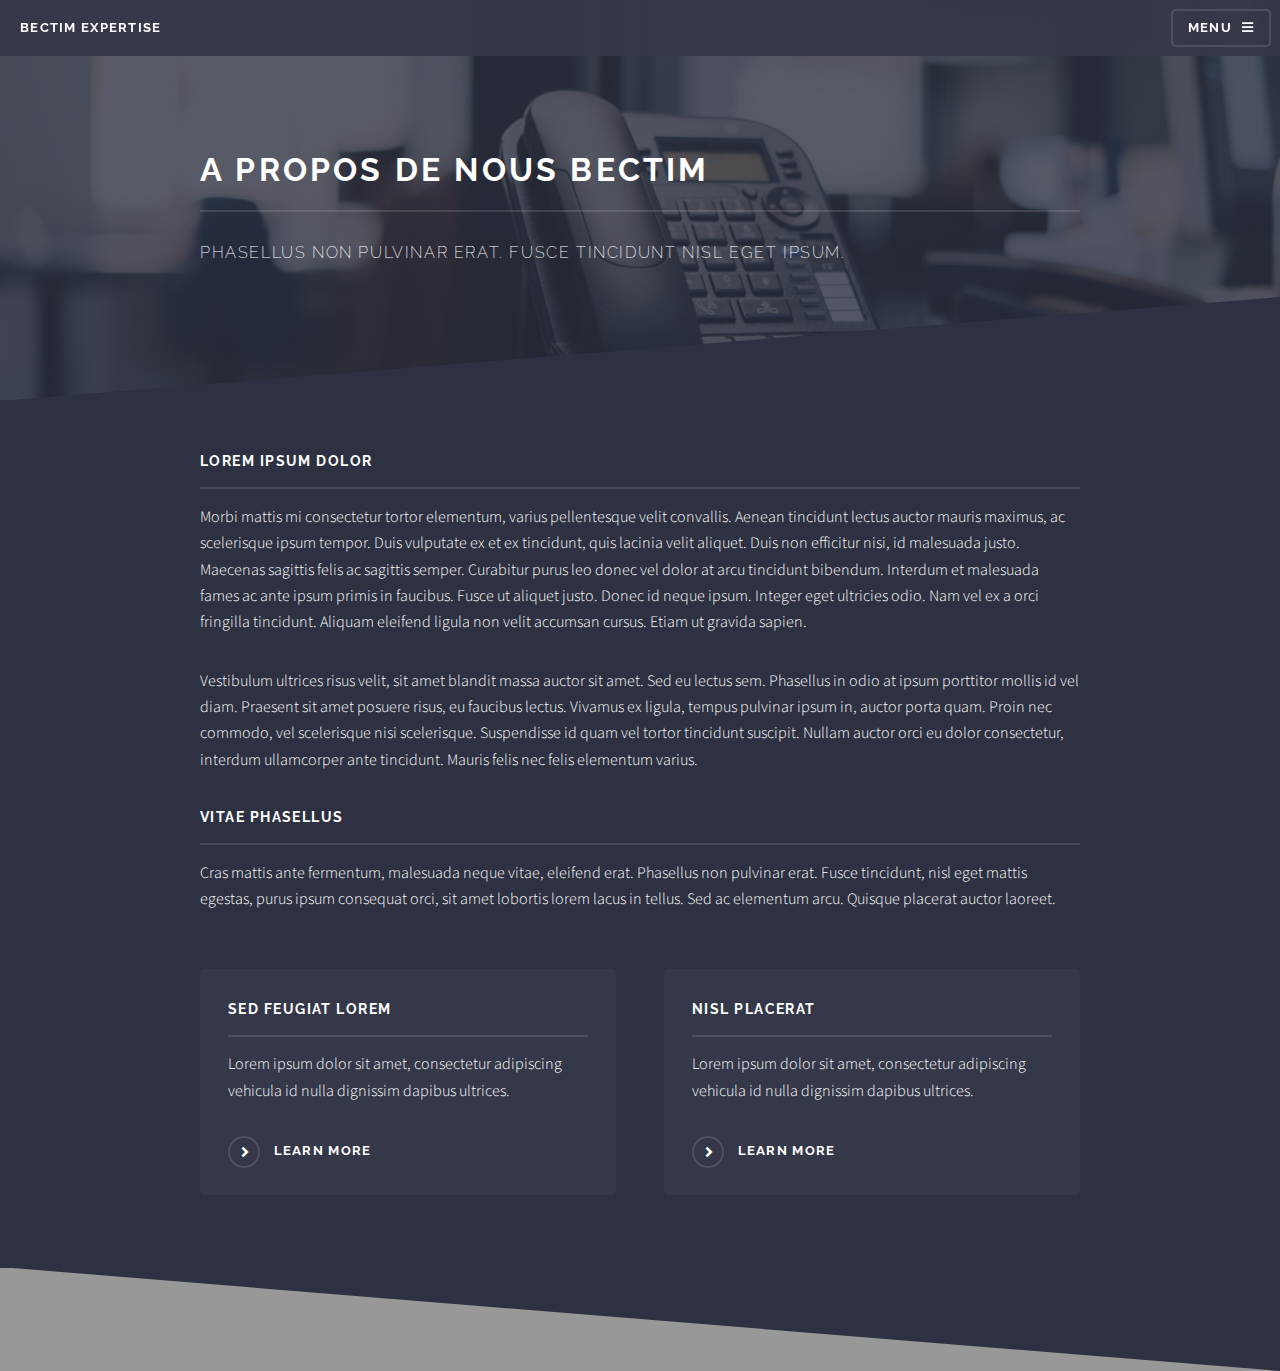
==== commit b1819695: "6th" ====
--- a/about-BECTIM.html
+++ b/about-BECTIM.html
@@ -9,7 +9,7 @@
 		<title>a propos de nous Bectim</title>
 		<meta charset="utf-8" />
 		<meta name="viewport" content="width=device-width, initial-scale=1, user-scalable=no" />
-		<link rel="stylesheet" href="assets/css/main.css" />
+		<link rel="stylesheet" href="assets/css/main4.css" />
 		<noscript><link rel="stylesheet" href="assets/css/noscript.css" /></noscript>
 	</head>
 	<body class="is-preload">
--- a/assets/css/main4.css
+++ b/assets/css/main4.css
@@ -0,0 +1,4167 @@
+@import url(fontawesome-all.min.css);
+@import url("https://fonts.googleapis.com/css?family=Raleway:200,700|Source+Sans+Pro:300,600,300italic,600italic");
+
+/*
+
+*/
+
+html, body, div, span, applet, object,
+iframe, h1, h2, h3, h4, h5, h6, p, blockquote,
+pre, a, abbr, acronym, address, big, cite,
+code, del, dfn, em, img, ins, kbd, q, s, samp,
+small, strike, strong, sub, sup, tt, var, b,
+u, i, center, dl, dt, dd, ol, ul, li, fieldset,
+form, label, legend, table, caption, tbody,
+tfoot, thead, tr, th, td, article, aside,
+canvas, details, embed, figure, figcaption,
+footer, header, hgroup, menu, nav, output, ruby,
+section, summary, time, mark, audio, video {
+	margin: 0;
+	padding: 0;
+	border: 0;
+	font-size: 100%;
+	font: inherit;
+	vertical-align: baseline;}
+
+article, aside, details, figcaption, figure,
+footer, header, hgroup, menu, nav, section {
+	display: block;}
+
+body {
+	line-height: 1;
+}
+
+ol, ul {
+	list-style: none;
+}
+
+blockquote, q {
+	quotes: none;
+}
+
+	blockquote:before, blockquote:after, q:before, q:after {
+		content: '';
+		content: none;
+	}
+
+table {
+	border-collapse: collapse;
+	border-spacing: 0;
+}
+
+body {
+	-webkit-text-size-adjust: none;
+}
+
+mark {
+	background-color: transparent;
+	color: inherit;
+}
+
+input::-moz-focus-inner {
+	border: 0;
+	padding: 0;
+}
+
+input, select, textarea {
+	-moz-appearance: none;
+	-webkit-appearance: none;
+	-ms-appearance: none;
+	appearance: none;
+}
+
+/* Basic */
+
+	@-ms-viewport {
+		width: device-width;
+	}
+
+	body {
+		-ms-overflow-style: scrollbar;
+	}
+
+	@media screen and (max-width: 480px) {
+
+		html, body {
+			min-width: 320px;
+		}
+
+	}
+
+	html {
+		box-sizing: border-box;
+	}
+
+	*, *:before, *:after {
+		box-sizing: inherit;
+	}
+
+	body {
+		background-color: #00000067;
+		background-image: linear-gradient(to top, rgba(0, 0, 0, 0.808), rgba(46, 49, 65, 0.8)), url("../../images/aboutus.jpg");
+		background-size: auto,
+ cover;
+		background-attachment: fixed,
+ fixed;
+		background-position: center,
+ center;
+	}
+
+		body.is-preload *, body.is-preload *:before, body.is-preload *:after {
+			-moz-animation: none !important;
+			-webkit-animation: none !important;
+			-ms-animation: none !important;
+			animation: none !important;
+			-moz-transition: none !important;
+			-webkit-transition: none !important;
+			-ms-transition: none !important;
+			transition: none !important;
+		}
+
+/* Type */
+
+	body, input, select, textarea {
+		color: #ffffff;
+		font-family: "Source Sans Pro", Helvetica, sans-serif;
+		font-size: 16.5pt;
+		font-weight: 300;
+		line-height: 1.65;
+	}
+
+		@media screen and (max-width: 1680px) {
+
+			body, input, select, textarea {
+				font-size: 13pt;
+			}
+
+		}
+
+		@media screen and (max-width: 1280px) {
+
+			body, input, select, textarea {
+				font-size: 12pt;
+			}
+
+		}
+
+		@media screen and (max-width: 980px) {
+
+			body, input, select, textarea {
+				font-size: 12pt;
+			}
+
+		}
+
+		@media screen and (max-width: 736px) {
+
+			body, input, select, textarea {
+				font-size: 12pt;
+			}
+
+		}
+
+		@media screen and (max-width: 480px) {
+
+			body, input, select, textarea {
+				font-size: 12pt;
+			}
+
+		}
+
+	a {
+		-moz-transition: color 0.2s ease-in-out, border-bottom-color 0.2s ease-in-out;
+		-webkit-transition: color 0.2s ease-in-out, border-bottom-color 0.2s ease-in-out;
+		-ms-transition: color 0.2s ease-in-out, border-bottom-color 0.2s ease-in-out;
+		transition: color 0.2s ease-in-out, border-bottom-color 0.2s ease-in-out;
+		border-bottom: dotted 1px rgba(255, 255, 255, 0.35);
+		color: #ffffff;
+		text-decoration: none;
+	}
+
+		a:hover {
+			border-bottom-color: transparent;
+			color: #ffffff !important;
+		}
+
+		a.special:not(.button) {
+			text-decoration: none;
+			border-bottom: 0;
+			display: block;
+			font-family: Raleway, Helvetica, sans-serif;
+			font-size: 0.8em;
+			font-weight: 700;
+			letter-spacing: 0.1em;
+			margin: 0 0 2em 0;
+			text-transform: uppercase;
+		}
+
+			a.special:not(.button):before {
+				-moz-osx-font-smoothing: grayscale;
+				-webkit-font-smoothing: antialiased;
+				display: inline-block;
+				font-style: normal;
+				font-variant: normal;
+				text-rendering: auto;
+				line-height: 1;
+				text-transform: none !important;
+				font-family: 'Font Awesome 5 Free';
+				font-weight: 900;
+			}
+
+			a.special:not(.button):before {
+				-moz-transition: background-color 0.2s ease-in-out;
+				-webkit-transition: background-color 0.2s ease-in-out;
+				-ms-transition: background-color 0.2s ease-in-out;
+				transition: background-color 0.2s ease-in-out;
+				border-radius: 100%;
+				border: solid 2px rgba(255, 255, 255, 0.125);
+				content: '\f105';
+				display: inline-block;
+				font-size: 1.25em;
+				height: 2em;
+				line-height: 1.75em;
+				margin-right: 0.85em;
+				text-align: center;
+				text-indent: 0.15em;
+				vertical-align: middle;
+				width: 2em;
+			}
+
+			a.special:not(.button):hover:before {
+				background-color: rgba(255, 255, 255, 0.025);
+			}
+
+			a.special:not(.button):active:before {
+				background-color: rgba(255, 255, 255, 0.075);
+			}
+
+	strong, b {
+		color: #ffffff;
+		font-weight: 600;
+	}
+
+	em, i {
+		font-style: italic;
+	}
+
+	p {
+		margin: 0 0 2em 0;
+	}
+
+	h1, h2, h3, h4, h5, h6 {
+		color: #ffffff;
+		font-family: Raleway, Helvetica, sans-serif;
+		font-weight: 700;
+		letter-spacing: 0.1em;
+		margin: 0 0 1em 0;
+		text-transform: uppercase;
+	}
+
+		h1 a, h2 a, h3 a, h4 a, h5 a, h6 a {
+			color: inherit;
+			text-decoration: none;
+			border-bottom: 0;
+		}
+
+		h1 span, h2 span, h3 span, h4 span, h5 span, h6 span {
+			font-weight: 200;
+		}
+
+		h1.major, h2.major, h3.major, h4.major, h5.major, h6.major {
+			padding-bottom: 1em;
+			border-bottom: solid 2px rgba(255, 255, 255, 0.125);
+		}
+
+	h2 {
+		font-size: 1.2em;
+	}
+
+	h3 {
+		font-size: 0.9em;
+	}
+
+	h4 {
+		font-size: 0.7em;
+	}
+
+	h5 {
+		font-size: 0.7em;
+	}
+
+	h6 {
+		font-size: 0.7em;
+	}
+
+	@media screen and (max-width: 736px) {
+
+		h2 {
+			font-size: 1em;
+		}
+
+		h3 {
+			font-size: 0.8em;
+		}
+
+	}
+
+	sub {
+		font-size: 0.8em;
+		position: relative;
+		top: 0.5em;
+	}
+
+	sup {
+		font-size: 0.8em;
+		position: relative;
+		top: -0.5em;
+	}
+
+	blockquote {
+		border-left: solid 4px rgba(255, 255, 255, 0.125);
+		font-style: italic;
+		margin: 0 0 2em 0;
+		padding: 0.5em 0 0.5em 2em;
+	}
+
+	code {
+		background: rgba(255, 255, 255, 0.025);
+		border-radius: 5px;
+		border: solid 2px rgba(255, 255, 255, 0.125);
+		font-family: "Courier New", monospace;
+		font-size: 0.9em;
+		margin: 0 0.25em;
+		padding: 0.25em 0.65em;
+	}
+
+	pre {
+		-webkit-overflow-scrolling: touch;
+		font-family: "Courier New", monospace;
+		font-size: 0.9em;
+		margin: 0 0 2em 0;
+	}
+
+		pre code {
+			display: block;
+			line-height: 1.75em;
+			padding: 1em 1.5em;
+			overflow-x: auto;
+		}
+
+	hr {
+		border: 0;
+		border-bottom: solid 2px rgba(255, 255, 255, 0.125);
+		margin: 2.5em 0;
+	}
+
+		hr.major {
+			margin: 4em 0;
+		}
+
+	.align-left {
+		text-align: left;
+	}
+
+	.align-center {
+		text-align: center;
+	}
+
+	.align-right {
+		text-align: right;
+	}
+
+/* Row */
+
+	.row {
+		display: flex;
+		flex-wrap: wrap;
+		box-sizing: border-box;
+		align-items: stretch;
+	}
+
+		.row > * {
+			box-sizing: border-box;
+		}
+
+		.row.gtr-uniform > * > :last-child {
+			margin-bottom: 0;
+		}
+
+		.row.aln-left {
+			justify-content: flex-start;
+		}
+
+		.row.aln-center {
+			justify-content: center;
+		}
+
+		.row.aln-right {
+			justify-content: flex-end;
+		}
+
+		.row.aln-top {
+			align-items: flex-start;
+		}
+
+		.row.aln-middle {
+			align-items: center;
+		}
+
+		.row.aln-bottom {
+			align-items: flex-end;
+		}
+
+		.row > .imp {
+			order: -1;
+		}
+
+		.row > .col-1 {
+			width: 8.33333%;
+		}
+
+		.row > .off-1 {
+			margin-left: 8.33333%;
+		}
+
+		.row > .col-2 {
+			width: 16.66667%;
+		}
+
+		.row > .off-2 {
+			margin-left: 16.66667%;
+		}
+
+		.row > .col-3 {
+			width: 25%;
+		}
+
+		.row > .off-3 {
+			margin-left: 25%;
+		}
+
+		.row > .col-4 {
+			width: 33.33333%;
+		}
+
+		.row > .off-4 {
+			margin-left: 33.33333%;
+		}
+
+		.row > .col-5 {
+			width: 41.66667%;
+		}
+
+		.row > .off-5 {
+			margin-left: 41.66667%;
+		}
+
+		.row > .col-6 {
+			width: 50%;
+		}
+
+		.row > .off-6 {
+			margin-left: 50%;
+		}
+
+		.row > .col-7 {
+			width: 58.33333%;
+		}
+
+		.row > .off-7 {
+			margin-left: 58.33333%;
+		}
+
+		.row > .col-8 {
+			width: 66.66667%;
+		}
+
+		.row > .off-8 {
+			margin-left: 66.66667%;
+		}
+
+		.row > .col-9 {
+			width: 75%;
+		}
+
+		.row > .off-9 {
+			margin-left: 75%;
+		}
+
+		.row > .col-10 {
+			width: 83.33333%;
+		}
+
+		.row > .off-10 {
+			margin-left: 83.33333%;
+		}
+
+		.row > .col-11 {
+			width: 91.66667%;
+		}
+
+		.row > .off-11 {
+			margin-left: 91.66667%;
+		}
+
+		.row > .col-12 {
+			width: 100%;
+		}
+
+		.row > .off-12 {
+			margin-left: 100%;
+		}
+
+		.row.gtr-0 {
+			margin-top: 0;
+			margin-left: 0em;
+		}
+
+			.row.gtr-0 > * {
+				padding: 0 0 0 0em;
+			}
+
+			.row.gtr-0.gtr-uniform {
+				margin-top: 0em;
+			}
+
+				.row.gtr-0.gtr-uniform > * {
+					padding-top: 0em;
+				}
+
+		.row.gtr-25 {
+			margin-top: 0;
+			margin-left: -0.4375em;
+		}
+
+			.row.gtr-25 > * {
+				padding: 0 0 0 0.4375em;
+			}
+
+			.row.gtr-25.gtr-uniform {
+				margin-top: -0.4375em;
+			}
+
+				.row.gtr-25.gtr-uniform > * {
+					padding-top: 0.4375em;
+				}
+
+		.row.gtr-50 {
+			margin-top: 0;
+			margin-left: -0.875em;
+		}
+
+			.row.gtr-50 > * {
+				padding: 0 0 0 0.875em;
+			}
+
+			.row.gtr-50.gtr-uniform {
+				margin-top: -0.875em;
+			}
+
+				.row.gtr-50.gtr-uniform > * {
+					padding-top: 0.875em;
+				}
+
+		.row {
+			margin-top: 0;
+			margin-left: -1.75em;
+		}
+
+			.row > * {
+				padding: 0 0 0 1.75em;
+			}
+
+			.row.gtr-uniform {
+				margin-top: -1.75em;
+			}
+
+				.row.gtr-uniform > * {
+					padding-top: 1.75em;
+				}
+
+		.row.gtr-150 {
+			margin-top: 0;
+			margin-left: -2.625em;
+		}
+
+			.row.gtr-150 > * {
+				padding: 0 0 0 2.625em;
+			}
+
+			.row.gtr-150.gtr-uniform {
+				margin-top: -2.625em;
+			}
+
+				.row.gtr-150.gtr-uniform > * {
+					padding-top: 2.625em;
+				}
+
+		.row.gtr-200 {
+			margin-top: 0;
+			margin-left: -3.5em;
+		}
+
+			.row.gtr-200 > * {
+				padding: 0 0 0 3.5em;
+			}
+
+			.row.gtr-200.gtr-uniform {
+				margin-top: -3.5em;
+			}
+
+				.row.gtr-200.gtr-uniform > * {
+					padding-top: 3.5em;
+				}
+
+		@media screen and (max-width: 1680px) {
+
+			.row {
+				display: flex;
+				flex-wrap: wrap;
+				box-sizing: border-box;
+				align-items: stretch;
+			}
+
+				.row > * {
+					box-sizing: border-box;
+				}
+
+				.row.gtr-uniform > * > :last-child {
+					margin-bottom: 0;
+				}
+
+				.row.aln-left {
+					justify-content: flex-start;
+				}
+
+				.row.aln-center {
+					justify-content: center;
+				}
+
+				.row.aln-right {
+					justify-content: flex-end;
+				}
+
+				.row.aln-top {
+					align-items: flex-start;
+				}
+
+				.row.aln-middle {
+					align-items: center;
+				}
+
+				.row.aln-bottom {
+					align-items: flex-end;
+				}
+
+				.row > .imp-xlarge {
+					order: -1;
+				}
+
+				.row > .col-1-xlarge {
+					width: 8.33333%;
+				}
+
+				.row > .off-1-xlarge {
+					margin-left: 8.33333%;
+				}
+
+				.row > .col-2-xlarge {
+					width: 16.66667%;
+				}
+
+				.row > .off-2-xlarge {
+					margin-left: 16.66667%;
+				}
+
+				.row > .col-3-xlarge {
+					width: 25%;
+				}
+
+				.row > .off-3-xlarge {
+					margin-left: 25%;
+				}
+
+				.row > .col-4-xlarge {
+					width: 33.33333%;
+				}
+
+				.row > .off-4-xlarge {
+					margin-left: 33.33333%;
+				}
+
+				.row > .col-5-xlarge {
+					width: 41.66667%;
+				}
+
+				.row > .off-5-xlarge {
+					margin-left: 41.66667%;
+				}
+
+				.row > .col-6-xlarge {
+					width: 50%;
+				}
+
+				.row > .off-6-xlarge {
+					margin-left: 50%;
+				}
+
+				.row > .col-7-xlarge {
+					width: 58.33333%;
+				}
+
+				.row > .off-7-xlarge {
+					margin-left: 58.33333%;
+				}
+
+				.row > .col-8-xlarge {
+					width: 66.66667%;
+				}
+
+				.row > .off-8-xlarge {
+					margin-left: 66.66667%;
+				}
+
+				.row > .col-9-xlarge {
+					width: 75%;
+				}
+
+				.row > .off-9-xlarge {
+					margin-left: 75%;
+				}
+
+				.row > .col-10-xlarge {
+					width: 83.33333%;
+				}
+
+				.row > .off-10-xlarge {
+					margin-left: 83.33333%;
+				}
+
+				.row > .col-11-xlarge {
+					width: 91.66667%;
+				}
+
+				.row > .off-11-xlarge {
+					margin-left: 91.66667%;
+				}
+
+				.row > .col-12-xlarge {
+					width: 100%;
+				}
+
+				.row > .off-12-xlarge {
+					margin-left: 100%;
+				}
+
+				.row.gtr-0 {
+					margin-top: 0;
+					margin-left: 0em;
+				}
+
+					.row.gtr-0 > * {
+						padding: 0 0 0 0em;
+					}
+
+					.row.gtr-0.gtr-uniform {
+						margin-top: 0em;
+					}
+
+						.row.gtr-0.gtr-uniform > * {
+							padding-top: 0em;
+						}
+
+				.row.gtr-25 {
+					margin-top: 0;
+					margin-left: -0.4375em;
+				}
+
+					.row.gtr-25 > * {
+						padding: 0 0 0 0.4375em;
+					}
+
+					.row.gtr-25.gtr-uniform {
+						margin-top: -0.4375em;
+					}
+
+						.row.gtr-25.gtr-uniform > * {
+							padding-top: 0.4375em;
+						}
+
+				.row.gtr-50 {
+					margin-top: 0;
+					margin-left: -0.875em;
+				}
+
+					.row.gtr-50 > * {
+						padding: 0 0 0 0.875em;
+					}
+
+					.row.gtr-50.gtr-uniform {
+						margin-top: -0.875em;
+					}
+
+						.row.gtr-50.gtr-uniform > * {
+							padding-top: 0.875em;
+						}
+
+				.row {
+					margin-top: 0;
+					margin-left: -1.75em;
+				}
+
+					.row > * {
+						padding: 0 0 0 1.75em;
+					}
+
+					.row.gtr-uniform {
+						margin-top: -1.75em;
+					}
+
+						.row.gtr-uniform > * {
+							padding-top: 1.75em;
+						}
+
+				.row.gtr-150 {
+					margin-top: 0;
+					margin-left: -2.625em;
+				}
+
+					.row.gtr-150 > * {
+						padding: 0 0 0 2.625em;
+					}
+
+					.row.gtr-150.gtr-uniform {
+						margin-top: -2.625em;
+					}
+
+						.row.gtr-150.gtr-uniform > * {
+							padding-top: 2.625em;
+						}
+
+				.row.gtr-200 {
+					margin-top: 0;
+					margin-left: -3.5em;
+				}
+
+					.row.gtr-200 > * {
+						padding: 0 0 0 3.5em;
+					}
+
+					.row.gtr-200.gtr-uniform {
+						margin-top: -3.5em;
+					}
+
+						.row.gtr-200.gtr-uniform > * {
+							padding-top: 3.5em;
+						}
+
+		}
+
+		@media screen and (max-width: 1280px) {
+
+			.row {
+				display: flex;
+				flex-wrap: wrap;
+				box-sizing: border-box;
+				align-items: stretch;
+			}
+
+				.row > * {
+					box-sizing: border-box;
+				}
+
+				.row.gtr-uniform > * > :last-child {
+					margin-bottom: 0;
+				}
+
+				.row.aln-left {
+					justify-content: flex-start;
+				}
+
+				.row.aln-center {
+					justify-content: center;
+				}
+
+				.row.aln-right {
+					justify-content: flex-end;
+				}
+
+				.row.aln-top {
+					align-items: flex-start;
+				}
+
+				.row.aln-middle {
+					align-items: center;
+				}
+
+				.row.aln-bottom {
+					align-items: flex-end;
+				}
+
+				.row > .imp-large {
+					order: -1;
+				}
+
+				.row > .col-1-large {
+					width: 8.33333%;
+				}
+
+				.row > .off-1-large {
+					margin-left: 8.33333%;
+				}
+
+				.row > .col-2-large {
+					width: 16.66667%;
+				}
+
+				.row > .off-2-large {
+					margin-left: 16.66667%;
+				}
+
+				.row > .col-3-large {
+					width: 25%;
+				}
+
+				.row > .off-3-large {
+					margin-left: 25%;
+				}
+
+				.row > .col-4-large {
+					width: 33.33333%;
+				}
+
+				.row > .off-4-large {
+					margin-left: 33.33333%;
+				}
+
+				.row > .col-5-large {
+					width: 41.66667%;
+				}
+
+				.row > .off-5-large {
+					margin-left: 41.66667%;
+				}
+
+				.row > .col-6-large {
+					width: 50%;
+				}
+
+				.row > .off-6-large {
+					margin-left: 50%;
+				}
+
+				.row > .col-7-large {
+					width: 58.33333%;
+				}
+
+				.row > .off-7-large {
+					margin-left: 58.33333%;
+				}
+
+				.row > .col-8-large {
+					width: 66.66667%;
+				}
+
+				.row > .off-8-large {
+					margin-left: 66.66667%;
+				}
+
+				.row > .col-9-large {
+					width: 75%;
+				}
+
+				.row > .off-9-large {
+					margin-left: 75%;
+				}
+
+				.row > .col-10-large {
+					width: 83.33333%;
+				}
+
+				.row > .off-10-large {
+					margin-left: 83.33333%;
+				}
+
+				.row > .col-11-large {
+					width: 91.66667%;
+				}
+
+				.row > .off-11-large {
+					margin-left: 91.66667%;
+				}
+
+				.row > .col-12-large {
+					width: 100%;
+				}
+
+				.row > .off-12-large {
+					margin-left: 100%;
+				}
+
+				.row.gtr-0 {
+					margin-top: 0;
+					margin-left: 0em;
+				}
+
+					.row.gtr-0 > * {
+						padding: 0 0 0 0em;
+					}
+
+					.row.gtr-0.gtr-uniform {
+						margin-top: 0em;
+					}
+
+						.row.gtr-0.gtr-uniform > * {
+							padding-top: 0em;
+						}
+
+				.row.gtr-25 {
+					margin-top: 0;
+					margin-left: -0.4375em;
+				}
+
+					.row.gtr-25 > * {
+						padding: 0 0 0 0.4375em;
+					}
+
+					.row.gtr-25.gtr-uniform {
+						margin-top: -0.4375em;
+					}
+
+						.row.gtr-25.gtr-uniform > * {
+							padding-top: 0.4375em;
+						}
+
+				.row.gtr-50 {
+					margin-top: 0;
+					margin-left: -0.875em;
+				}
+
+					.row.gtr-50 > * {
+						padding: 0 0 0 0.875em;
+					}
+
+					.row.gtr-50.gtr-uniform {
+						margin-top: -0.875em;
+					}
+
+						.row.gtr-50.gtr-uniform > * {
+							padding-top: 0.875em;
+						}
+
+				.row {
+					margin-top: 0;
+					margin-left: -1.75em;
+				}
+
+					.row > * {
+						padding: 0 0 0 1.75em;
+					}
+
+					.row.gtr-uniform {
+						margin-top: -1.75em;
+					}
+
+						.row.gtr-uniform > * {
+							padding-top: 1.75em;
+						}
+
+				.row.gtr-150 {
+					margin-top: 0;
+					margin-left: -2.625em;
+				}
+
+					.row.gtr-150 > * {
+						padding: 0 0 0 2.625em;
+					}
+
+					.row.gtr-150.gtr-uniform {
+						margin-top: -2.625em;
+					}
+
+						.row.gtr-150.gtr-uniform > * {
+							padding-top: 2.625em;
+						}
+
+				.row.gtr-200 {
+					margin-top: 0;
+					margin-left: -3.5em;
+				}
+
+					.row.gtr-200 > * {
+						padding: 0 0 0 3.5em;
+					}
+
+					.row.gtr-200.gtr-uniform {
+						margin-top: -3.5em;
+					}
+
+						.row.gtr-200.gtr-uniform > * {
+							padding-top: 3.5em;
+						}
+
+		}
+
+		@media screen and (max-width: 980px) {
+
+			.row {
+				display: flex;
+				flex-wrap: wrap;
+				box-sizing: border-box;
+				align-items: stretch;
+			}
+
+				.row > * {
+					box-sizing: border-box;
+				}
+
+				.row.gtr-uniform > * > :last-child {
+					margin-bottom: 0;
+				}
+
+				.row.aln-left {
+					justify-content: flex-start;
+				}
+
+				.row.aln-center {
+					justify-content: center;
+				}
+
+				.row.aln-right {
+					justify-content: flex-end;
+				}
+
+				.row.aln-top {
+					align-items: flex-start;
+				}
+
+				.row.aln-middle {
+					align-items: center;
+				}
+
+				.row.aln-bottom {
+					align-items: flex-end;
+				}
+
+				.row > .imp-medium {
+					order: -1;
+				}
+
+				.row > .col-1-medium {
+					width: 8.33333%;
+				}
+
+				.row > .off-1-medium {
+					margin-left: 8.33333%;
+				}
+
+				.row > .col-2-medium {
+					width: 16.66667%;
+				}
+
+				.row > .off-2-medium {
+					margin-left: 16.66667%;
+				}
+
+				.row > .col-3-medium {
+					width: 25%;
+				}
+
+				.row > .off-3-medium {
+					margin-left: 25%;
+				}
+
+				.row > .col-4-medium {
+					width: 33.33333%;
+				}
+
+				.row > .off-4-medium {
+					margin-left: 33.33333%;
+				}
+
+				.row > .col-5-medium {
+					width: 41.66667%;
+				}
+
+				.row > .off-5-medium {
+					margin-left: 41.66667%;
+				}
+
+				.row > .col-6-medium {
+					width: 50%;
+				}
+
+				.row > .off-6-medium {
+					margin-left: 50%;
+				}
+
+				.row > .col-7-medium {
+					width: 58.33333%;
+				}
+
+				.row > .off-7-medium {
+					margin-left: 58.33333%;
+				}
+
+				.row > .col-8-medium {
+					width: 66.66667%;
+				}
+
+				.row > .off-8-medium {
+					margin-left: 66.66667%;
+				}
+
+				.row > .col-9-medium {
+					width: 75%;
+				}
+
+				.row > .off-9-medium {
+					margin-left: 75%;
+				}
+
+				.row > .col-10-medium {
+					width: 83.33333%;
+				}
+
+				.row > .off-10-medium {
+					margin-left: 83.33333%;
+				}
+
+				.row > .col-11-medium {
+					width: 91.66667%;
+				}
+
+				.row > .off-11-medium {
+					margin-left: 91.66667%;
+				}
+
+				.row > .col-12-medium {
+					width: 100%;
+				}
+
+				.row > .off-12-medium {
+					margin-left: 100%;
+				}
+
+				.row.gtr-0 {
+					margin-top: 0;
+					margin-left: 0em;
+				}
+
+					.row.gtr-0 > * {
+						padding: 0 0 0 0em;
+					}
+
+					.row.gtr-0.gtr-uniform {
+						margin-top: 0em;
+					}
+
+						.row.gtr-0.gtr-uniform > * {
+							padding-top: 0em;
+						}
+
+				.row.gtr-25 {
+					margin-top: 0;
+					margin-left: -0.4375em;
+				}
+
+					.row.gtr-25 > * {
+						padding: 0 0 0 0.4375em;
+					}
+
+					.row.gtr-25.gtr-uniform {
+						margin-top: -0.4375em;
+					}
+
+						.row.gtr-25.gtr-uniform > * {
+							padding-top: 0.4375em;
+						}
+
+				.row.gtr-50 {
+					margin-top: 0;
+					margin-left: -0.875em;
+				}
+
+					.row.gtr-50 > * {
+						padding: 0 0 0 0.875em;
+					}
+
+					.row.gtr-50.gtr-uniform {
+						margin-top: -0.875em;
+					}
+
+						.row.gtr-50.gtr-uniform > * {
+							padding-top: 0.875em;
+						}
+
+				.row {
+					margin-top: 0;
+					margin-left: -1.75em;
+				}
+
+					.row > * {
+						padding: 0 0 0 1.75em;
+					}
+
+					.row.gtr-uniform {
+						margin-top: -1.75em;
+					}
+
+						.row.gtr-uniform > * {
+							padding-top: 1.75em;
+						}
+
+				.row.gtr-150 {
+					margin-top: 0;
+					margin-left: -2.625em;
+				}
+
+					.row.gtr-150 > * {
+						padding: 0 0 0 2.625em;
+					}
+
+					.row.gtr-150.gtr-uniform {
+						margin-top: -2.625em;
+					}
+
+						.row.gtr-150.gtr-uniform > * {
+							padding-top: 2.625em;
+						}
+
+				.row.gtr-200 {
+					margin-top: 0;
+					margin-left: -3.5em;
+				}
+
+					.row.gtr-200 > * {
+						padding: 0 0 0 3.5em;
+					}
+
+					.row.gtr-200.gtr-uniform {
+						margin-top: -3.5em;
+					}
+
+						.row.gtr-200.gtr-uniform > * {
+							padding-top: 3.5em;
+						}
+
+		}
+
+		@media screen and (max-width: 736px) {
+
+			.row {
+				display: flex;
+				flex-wrap: wrap;
+				box-sizing: border-box;
+				align-items: stretch;
+			}
+
+				.row > * {
+					box-sizing: border-box;
+				}
+
+				.row.gtr-uniform > * > :last-child {
+					margin-bottom: 0;
+				}
+
+				.row.aln-left {
+					justify-content: flex-start;
+				}
+
+				.row.aln-center {
+					justify-content: center;
+				}
+
+				.row.aln-right {
+					justify-content: flex-end;
+				}
+
+				.row.aln-top {
+					align-items: flex-start;
+				}
+
+				.row.aln-middle {
+					align-items: center;
+				}
+
+				.row.aln-bottom {
+					align-items: flex-end;
+				}
+
+				.row > .imp-small {
+					order: -1;
+				}
+
+				.row > .col-1-small {
+					width: 8.33333%;
+				}
+
+				.row > .off-1-small {
+					margin-left: 8.33333%;
+				}
+
+				.row > .col-2-small {
+					width: 16.66667%;
+				}
+
+				.row > .off-2-small {
+					margin-left: 16.66667%;
+				}
+
+				.row > .col-3-small {
+					width: 25%;
+				}
+
+				.row > .off-3-small {
+					margin-left: 25%;
+				}
+
+				.row > .col-4-small {
+					width: 33.33333%;
+				}
+
+				.row > .off-4-small {
+					margin-left: 33.33333%;
+				}
+
+				.row > .col-5-small {
+					width: 41.66667%;
+				}
+
+				.row > .off-5-small {
+					margin-left: 41.66667%;
+				}
+
+				.row > .col-6-small {
+					width: 50%;
+				}
+
+				.row > .off-6-small {
+					margin-left: 50%;
+				}
+
+				.row > .col-7-small {
+					width: 58.33333%;
+				}
+
+				.row > .off-7-small {
+					margin-left: 58.33333%;
+				}
+
+				.row > .col-8-small {
+					width: 66.66667%;
+				}
+
+				.row > .off-8-small {
+					margin-left: 66.66667%;
+				}
+
+				.row > .col-9-small {
+					width: 75%;
+				}
+
+				.row > .off-9-small {
+					margin-left: 75%;
+				}
+
+				.row > .col-10-small {
+					width: 83.33333%;
+				}
+
+				.row > .off-10-small {
+					margin-left: 83.33333%;
+				}
+
+				.row > .col-11-small {
+					width: 91.66667%;
+				}
+
+				.row > .off-11-small {
+					margin-left: 91.66667%;
+				}
+
+				.row > .col-12-small {
+					width: 100%;
+				}
+
+				.row > .off-12-small {
+					margin-left: 100%;
+				}
+
+				.row.gtr-0 {
+					margin-top: 0;
+					margin-left: 0em;
+				}
+
+					.row.gtr-0 > * {
+						padding: 0 0 0 0em;
+					}
+
+					.row.gtr-0.gtr-uniform {
+						margin-top: 0em;
+					}
+
+						.row.gtr-0.gtr-uniform > * {
+							padding-top: 0em;
+						}
+
+				.row.gtr-25 {
+					margin-top: 0;
+					margin-left: -0.3125em;
+				}
+
+					.row.gtr-25 > * {
+						padding: 0 0 0 0.3125em;
+					}
+
+					.row.gtr-25.gtr-uniform {
+						margin-top: -0.3125em;
+					}
+
+						.row.gtr-25.gtr-uniform > * {
+							padding-top: 0.3125em;
+						}
+
+				.row.gtr-50 {
+					margin-top: 0;
+					margin-left: -0.625em;
+				}
+
+					.row.gtr-50 > * {
+						padding: 0 0 0 0.625em;
+					}
+
+					.row.gtr-50.gtr-uniform {
+						margin-top: -0.625em;
+					}
+
+						.row.gtr-50.gtr-uniform > * {
+							padding-top: 0.625em;
+						}
+
+				.row {
+					margin-top: 0;
+					margin-left: -1.25em;
+				}
+
+					.row > * {
+						padding: 0 0 0 1.25em;
+					}
+
+					.row.gtr-uniform {
+						margin-top: -1.25em;
+					}
+
+						.row.gtr-uniform > * {
+							padding-top: 1.25em;
+						}
+
+				.row.gtr-150 {
+					margin-top: 0;
+					margin-left: -1.875em;
+				}
+
+					.row.gtr-150 > * {
+						padding: 0 0 0 1.875em;
+					}
+
+					.row.gtr-150.gtr-uniform {
+						margin-top: -1.875em;
+					}
+
+						.row.gtr-150.gtr-uniform > * {
+							padding-top: 1.875em;
+						}
+
+				.row.gtr-200 {
+					margin-top: 0;
+					margin-left: -2.5em;
+				}
+
+					.row.gtr-200 > * {
+						padding: 0 0 0 2.5em;
+					}
+
+					.row.gtr-200.gtr-uniform {
+						margin-top: -2.5em;
+					}
+
+						.row.gtr-200.gtr-uniform > * {
+							padding-top: 2.5em;
+						}
+
+		}
+
+		@media screen and (max-width: 480px) {
+
+			.row {
+				display: flex;
+				flex-wrap: wrap;
+				box-sizing: border-box;
+				align-items: stretch;
+			}
+
+				.row > * {
+					box-sizing: border-box;
+				}
+
+				.row.gtr-uniform > * > :last-child {
+					margin-bottom: 0;
+				}
+
+				.row.aln-left {
+					justify-content: flex-start;
+				}
+
+				.row.aln-center {
+					justify-content: center;
+				}
+
+				.row.aln-right {
+					justify-content: flex-end;
+				}
+
+				.row.aln-top {
+					align-items: flex-start;
+				}
+
+				.row.aln-middle {
+					align-items: center;
+				}
+
+				.row.aln-bottom {
+					align-items: flex-end;
+				}
+
+				.row > .imp-xsmall {
+					order: -1;
+				}
+
+				.row > .col-1-xsmall {
+					width: 8.33333%;
+				}
+
+				.row > .off-1-xsmall {
+					margin-left: 8.33333%;
+				}
+
+				.row > .col-2-xsmall {
+					width: 16.66667%;
+				}
+
+				.row > .off-2-xsmall {
+					margin-left: 16.66667%;
+				}
+
+				.row > .col-3-xsmall {
+					width: 25%;
+				}
+
+				.row > .off-3-xsmall {
+					margin-left: 25%;
+				}
+
+				.row > .col-4-xsmall {
+					width: 33.33333%;
+				}
+
+				.row > .off-4-xsmall {
+					margin-left: 33.33333%;
+				}
+
+				.row > .col-5-xsmall {
+					width: 41.66667%;
+				}
+
+				.row > .off-5-xsmall {
+					margin-left: 41.66667%;
+				}
+
+				.row > .col-6-xsmall {
+					width: 50%;
+				}
+
+				.row > .off-6-xsmall {
+					margin-left: 50%;
+				}
+
+				.row > .col-7-xsmall {
+					width: 58.33333%;
+				}
+
+				.row > .off-7-xsmall {
+					margin-left: 58.33333%;
+				}
+
+				.row > .col-8-xsmall {
+					width: 66.66667%;
+				}
+
+				.row > .off-8-xsmall {
+					margin-left: 66.66667%;
+				}
+
+				.row > .col-9-xsmall {
+					width: 75%;
+				}
+
+				.row > .off-9-xsmall {
+					margin-left: 75%;
+				}
+
+				.row > .col-10-xsmall {
+					width: 83.33333%;
+				}
+
+				.row > .off-10-xsmall {
+					margin-left: 83.33333%;
+				}
+
+				.row > .col-11-xsmall {
+					width: 91.66667%;
+				}
+
+				.row > .off-11-xsmall {
+					margin-left: 91.66667%;
+				}
+
+				.row > .col-12-xsmall {
+					width: 100%;
+				}
+
+				.row > .off-12-xsmall {
+					margin-left: 100%;
+				}
+
+				.row.gtr-0 {
+					margin-top: 0;
+					margin-left: 0em;
+				}
+
+					.row.gtr-0 > * {
+						padding: 0 0 0 0em;
+					}
+
+					.row.gtr-0.gtr-uniform {
+						margin-top: 0em;
+					}
+
+						.row.gtr-0.gtr-uniform > * {
+							padding-top: 0em;
+						}
+
+				.row.gtr-25 {
+					margin-top: 0;
+					margin-left: -0.3125em;
+				}
+
+					.row.gtr-25 > * {
+						padding: 0 0 0 0.3125em;
+					}
+
+					.row.gtr-25.gtr-uniform {
+						margin-top: -0.3125em;
+					}
+
+						.row.gtr-25.gtr-uniform > * {
+							padding-top: 0.3125em;
+						}
+
+				.row.gtr-50 {
+					margin-top: 0;
+					margin-left: -0.625em;
+				}
+
+					.row.gtr-50 > * {
+						padding: 0 0 0 0.625em;
+					}
+
+					.row.gtr-50.gtr-uniform {
+						margin-top: -0.625em;
+					}
+
+						.row.gtr-50.gtr-uniform > * {
+							padding-top: 0.625em;
+						}
+
+				.row {
+					margin-top: 0;
+					margin-left: -1.25em;
+				}
+
+					.row > * {
+						padding: 0 0 0 1.25em;
+					}
+
+					.row.gtr-uniform {
+						margin-top: -1.25em;
+					}
+
+						.row.gtr-uniform > * {
+							padding-top: 1.25em;
+						}
+
+				.row.gtr-150 {
+					margin-top: 0;
+					margin-left: -1.875em;
+				}
+
+					.row.gtr-150 > * {
+						padding: 0 0 0 1.875em;
+					}
+
+					.row.gtr-150.gtr-uniform {
+						margin-top: -1.875em;
+					}
+
+						.row.gtr-150.gtr-uniform > * {
+							padding-top: 1.875em;
+						}
+
+				.row.gtr-200 {
+					margin-top: 0;
+					margin-left: -2.5em;
+				}
+
+					.row.gtr-200 > * {
+						padding: 0 0 0 2.5em;
+					}
+
+					.row.gtr-200.gtr-uniform {
+						margin-top: -2.5em;
+					}
+
+						.row.gtr-200.gtr-uniform > * {
+							padding-top: 2.5em;
+						}
+
+		}
+
+		@media screen and (max-width: 360px) {
+
+			.row {
+				display: flex;
+				flex-wrap: wrap;
+				box-sizing: border-box;
+				align-items: stretch;
+			}
+
+				.row > * {
+					box-sizing: border-box;
+				}
+
+				.row.gtr-uniform > * > :last-child {
+					margin-bottom: 0;
+				}
+
+				.row.aln-left {
+					justify-content: flex-start;
+				}
+
+				.row.aln-center {
+					justify-content: center;
+				}
+
+				.row.aln-right {
+					justify-content: flex-end;
+				}
+
+				.row.aln-top {
+					align-items: flex-start;
+				}
+
+				.row.aln-middle {
+					align-items: center;
+				}
+
+				.row.aln-bottom {
+					align-items: flex-end;
+				}
+
+				.row > .imp-xxsmall {
+					order: -1;
+				}
+
+				.row > .col-1-xxsmall {
+					width: 8.33333%;
+				}
+
+				.row > .off-1-xxsmall {
+					margin-left: 8.33333%;
+				}
+
+				.row > .col-2-xxsmall {
+					width: 16.66667%;
+				}
+
+				.row > .off-2-xxsmall {
+					margin-left: 16.66667%;
+				}
+
+				.row > .col-3-xxsmall {
+					width: 25%;
+				}
+
+				.row > .off-3-xxsmall {
+					margin-left: 25%;
+				}
+
+				.row > .col-4-xxsmall {
+					width: 33.33333%;
+				}
+
+				.row > .off-4-xxsmall {
+					margin-left: 33.33333%;
+				}
+
+				.row > .col-5-xxsmall {
+					width: 41.66667%;
+				}
+
+				.row > .off-5-xxsmall {
+					margin-left: 41.66667%;
+				}
+
+				.row > .col-6-xxsmall {
+					width: 50%;
+				}
+
+				.row > .off-6-xxsmall {
+					margin-left: 50%;
+				}
+
+				.row > .col-7-xxsmall {
+					width: 58.33333%;
+				}
+
+				.row > .off-7-xxsmall {
+					margin-left: 58.33333%;
+				}
+
+				.row > .col-8-xxsmall {
+					width: 66.66667%;
+				}
+
+				.row > .off-8-xxsmall {
+					margin-left: 66.66667%;
+				}
+
+				.row > .col-9-xxsmall {
+					width: 75%;
+				}
+
+				.row > .off-9-xxsmall {
+					margin-left: 75%;
+				}
+
+				.row > .col-10-xxsmall {
+					width: 83.33333%;
+				}
+
+				.row > .off-10-xxsmall {
+					margin-left: 83.33333%;
+				}
+
+				.row > .col-11-xxsmall {
+					width: 91.66667%;
+				}
+
+				.row > .off-11-xxsmall {
+					margin-left: 91.66667%;
+				}
+
+				.row > .col-12-xxsmall {
+					width: 100%;
+				}
+
+				.row > .off-12-xxsmall {
+					margin-left: 100%;
+				}
+
+				.row.gtr-0 {
+					margin-top: 0;
+					margin-left: 0em;
+				}
+
+					.row.gtr-0 > * {
+						padding: 0 0 0 0em;
+					}
+
+					.row.gtr-0.gtr-uniform {
+						margin-top: 0em;
+					}
+
+						.row.gtr-0.gtr-uniform > * {
+							padding-top: 0em;
+						}
+
+				.row.gtr-25 {
+					margin-top: 0;
+					margin-left: -0.3125em;
+				}
+
+					.row.gtr-25 > * {
+						padding: 0 0 0 0.3125em;
+					}
+
+					.row.gtr-25.gtr-uniform {
+						margin-top: -0.3125em;
+					}
+
+						.row.gtr-25.gtr-uniform > * {
+							padding-top: 0.3125em;
+						}
+
+				.row.gtr-50 {
+					margin-top: 0;
+					margin-left: -0.625em;
+				}
+
+					.row.gtr-50 > * {
+						padding: 0 0 0 0.625em;
+					}
+
+					.row.gtr-50.gtr-uniform {
+						margin-top: -0.625em;
+					}
+
+						.row.gtr-50.gtr-uniform > * {
+							padding-top: 0.625em;
+						}
+
+				.row {
+					margin-top: 0;
+					margin-left: -1.25em;
+				}
+
+					.row > * {
+						padding: 0 0 0 1.25em;
+					}
+
+					.row.gtr-uniform {
+						margin-top: -1.25em;
+					}
+
+						.row.gtr-uniform > * {
+							padding-top: 1.25em;
+						}
+
+				.row.gtr-150 {
+					margin-top: 0;
+					margin-left: -1.875em;
+				}
+
+					.row.gtr-150 > * {
+						padding: 0 0 0 1.875em;
+					}
+
+					.row.gtr-150.gtr-uniform {
+						margin-top: -1.875em;
+					}
+
+						.row.gtr-150.gtr-uniform > * {
+							padding-top: 1.875em;
+						}
+
+				.row.gtr-200 {
+					margin-top: 0;
+					margin-left: -2.5em;
+				}
+
+					.row.gtr-200 > * {
+						padding: 0 0 0 2.5em;
+					}
+
+					.row.gtr-200.gtr-uniform {
+						margin-top: -2.5em;
+					}
+
+						.row.gtr-200.gtr-uniform > * {
+							padding-top: 2.5em;
+						}
+
+		}
+
+/* Section/Article */
+
+	section.special, article.special {
+		text-align: center;
+	}
+
+/* Form */
+
+	form {
+		margin: 0 0 2em 0;
+	}
+
+		form > :last-child {
+			margin-bottom: 0;
+		}
+
+		form > .fields {
+			display: -moz-flex;
+			display: -webkit-flex;
+			display: -ms-flex;
+			display: flex;
+			-moz-flex-wrap: wrap;
+			-webkit-flex-wrap: wrap;
+			-ms-flex-wrap: wrap;
+			flex-wrap: wrap;
+			width: calc(100% + 3em);
+			margin: -1.5em 0 2em -1.5em;
+		}
+
+			form > .fields > .field {
+				-moz-flex-grow: 0;
+				-webkit-flex-grow: 0;
+				-ms-flex-grow: 0;
+				flex-grow: 0;
+				-moz-flex-shrink: 0;
+				-webkit-flex-shrink: 0;
+				-ms-flex-shrink: 0;
+				flex-shrink: 0;
+				padding: 1.5em 0 0 1.5em;
+				width: calc(100% - 1.5em);
+			}
+
+				form > .fields > .field.half {
+					width: calc(50% - 0.75em);
+				}
+
+				form > .fields > .field.third {
+					width: calc(100%/3 - 0.5em);
+				}
+
+				form > .fields > .field.quarter {
+					width: calc(25% - 0.375em);
+				}
+
+		@media screen and (max-width: 480px) {
+
+			form > .fields {
+				width: calc(100% + 3em);
+				margin: -1.5em 0 2em -1.5em;
+			}
+
+				form > .fields > .field {
+					padding: 1.5em 0 0 1.5em;
+					width: calc(100% - 1.5em);
+				}
+
+					form > .fields > .field.half {
+						width: calc(100% - 1.5em);
+					}
+
+					form > .fields > .field.third {
+						width: calc(100% - 1.5em);
+					}
+
+					form > .fields > .field.quarter {
+						width: calc(100% - 1.5em);
+					}
+
+		}
+
+	label {
+		color: #ffffff;
+		display: block;
+		font-family: Raleway, Helvetica, sans-serif;
+		font-size: 0.8em;
+		font-weight: 700;
+		letter-spacing: 0.1em;
+		margin: 0 0 0.7em 0;
+		text-transform: uppercase;
+	}
+
+	input[type="text"],
+	input[type="password"],
+	input[type="email"],
+	input[type="tel"],
+	select,
+	textarea {
+		-moz-appearance: none;
+		-webkit-appearance: none;
+		-ms-appearance: none;
+		appearance: none;
+		background: rgba(255, 255, 255, 0.025);
+		border-radius: 5px;
+		border: none;
+		border: solid 2px rgba(255, 255, 255, 0.125);
+		color: inherit;
+		display: block;
+		outline: 0;
+		padding: 0 1em;
+		text-decoration: none;
+		width: 100%;
+	}
+
+		input[type="text"]:invalid,
+		input[type="password"]:invalid,
+		input[type="email"]:invalid,
+		input[type="tel"]:invalid,
+		select:invalid,
+		textarea:invalid {
+			box-shadow: none;
+		}
+
+		input[type="text"]:focus,
+		input[type="password"]:focus,
+		input[type="email"]:focus,
+		input[type="tel"]:focus,
+		select:focus,
+		textarea:focus {
+			border-color: #5b6ba6;
+		}
+
+	select {
+		background-image: url("data:image/svg+xml;charset=utf8,%3Csvg xmlns='http://www.w3.org/2000/svg' width='40' height='40' preserveAspectRatio='none' viewBox='0 0 40 40'%3E%3Cpath d='M9.4,12.3l10.4,10.4l10.4-10.4c0.2-0.2,0.5-0.4,0.9-0.4c0.3,0,0.6,0.1,0.9,0.4l3.3,3.3c0.2,0.2,0.4,0.5,0.4,0.9 c0,0.4-0.1,0.6-0.4,0.9L20.7,31.9c-0.2,0.2-0.5,0.4-0.9,0.4c-0.3,0-0.6-0.1-0.9-0.4L4.3,17.3c-0.2-0.2-0.4-0.5-0.4-0.9 c0-0.4,0.1-0.6,0.4-0.9l3.3-3.3c0.2-0.2,0.5-0.4,0.9-0.4S9.1,12.1,9.4,12.3z' fill='rgba(255, 255, 255, 0.125)' /%3E%3C/svg%3E");
+		background-size: 1.25rem;
+		background-repeat: no-repeat;
+		background-position: calc(100% - 1rem) center;
+		height: 2.75em;
+		padding-right: 2.75em;
+		text-overflow: ellipsis;
+	}
+
+		select option {
+			color: #ffffff;
+			background: #2e3141;
+		}
+
+		select:focus::-ms-value {
+			background-color: transparent;
+		}
+
+		select::-ms-expand {
+			display: none;
+		}
+
+	input[type="text"],
+	input[type="password"],
+	input[type="email"],
+	select {
+		height: 2.75em;
+	}
+
+	textarea {
+		padding: 0.75em 1em;
+	}
+
+	input[type="checkbox"],
+	input[type="radio"] {
+		-moz-appearance: none;
+		-webkit-appearance: none;
+		-ms-appearance: none;
+		appearance: none;
+		display: block;
+		float: left;
+		margin-right: -2em;
+		opacity: 0;
+		width: 1em;
+		z-index: -1;
+	}
+
+		input[type="checkbox"] + label,
+		input[type="radio"] + label {
+			text-decoration: none;
+			color: #ffffff;
+			cursor: pointer;
+			display: inline-block;
+			font-size: 1em;
+			font-family: "Source Sans Pro", Helvetica, sans-serif;
+			text-transform: none;
+			letter-spacing: 0;
+			font-weight: 300;
+			padding-left: 2.4em;
+			padding-right: 0.75em;
+			position: relative;
+		}
+
+			input[type="checkbox"] + label:before,
+			input[type="radio"] + label:before {
+				-moz-osx-font-smoothing: grayscale;
+				-webkit-font-smoothing: antialiased;
+				display: inline-block;
+				font-style: normal;
+				font-variant: normal;
+				text-rendering: auto;
+				line-height: 1;
+				text-transform: none !important;
+				font-family: 'Font Awesome 5 Free';
+				font-weight: 900;
+			}
+
+			input[type="checkbox"] + label:before,
+			input[type="radio"] + label:before {
+				background: rgba(255, 255, 255, 0.025);
+				border-radius: 5px;
+				border: solid 2px rgba(255, 255, 255, 0.125);
+				content: '';
+				display: inline-block;
+				font-size: 0.8em;
+				height: 2.0625em;
+				left: 0;
+				line-height: 2.0625em;
+				position: absolute;
+				text-align: center;
+				top: 0;
+				width: 2.0625em;
+			}
+
+		input[type="checkbox"]:checked + label:before,
+		input[type="radio"]:checked + label:before {
+			background: #ffffff;
+			border-color: #ffffff;
+			content: '\f00c';
+			color: #2e3141;
+		}
+
+		input[type="checkbox"]:focus + label:before,
+		input[type="radio"]:focus + label:before {
+			border-color: #4c5c96;
+		}
+
+	input[type="checkbox"] + label:before {
+		border-radius: 5px;
+	}
+
+	input[type="radio"] + label:before {
+		border-radius: 100%;
+	}
+
+	::-webkit-input-placeholder {
+		color: rgba(255, 255, 255, 0.35) !important;
+		opacity: 1.0;
+	}
+
+	:-moz-placeholder {
+		color: rgba(255, 255, 255, 0.35) !important;
+		opacity: 1.0;
+	}
+
+	::-moz-placeholder {
+		color: rgba(255, 255, 255, 0.35) !important;
+		opacity: 1.0;
+	}
+
+	:-ms-input-placeholder {
+		color: rgba(255, 255, 255, 0.35) !important;
+		opacity: 1.0;
+	}
+
+/* Box */
+
+	.box {
+		border-radius: 5px;
+		border: solid 2px rgba(255, 255, 255, 0.125);
+		margin-bottom: 2em;
+		padding: 1.5em;
+	}
+
+		.box > :last-child,
+		.box > :last-child > :last-child,
+		.box > :last-child > :last-child > :last-child {
+			margin-bottom: 0;
+		}
+
+		.box.alt {
+			border: 0;
+			border-radius: 0;
+			padding: 0;
+		}
+
+/* Icon */
+
+	.icon {
+		text-decoration: none;
+		border-bottom: none;
+		position: relative;
+	}
+
+		.icon:before {
+			-moz-osx-font-smoothing: grayscale;
+			-webkit-font-smoothing: antialiased;
+			display: inline-block;
+			font-style: normal;
+			font-variant: normal;
+			text-rendering: auto;
+			line-height: 1;
+			text-transform: none !important;
+			font-family: 'Font Awesome 5 Free';
+			font-weight: 400;
+		}
+
+		.icon > .label {
+			display: none;
+		}
+
+		.icon:before {
+			line-height: inherit;
+		}
+
+		.icon.solid:before {
+			font-weight: 900;
+		}
+
+		.icon.brands:before {
+			font-family: 'Font Awesome 5 Brands';
+		}
+
+/* Image */
+
+	.image {
+		border-radius: 5px;
+		border: 0;
+		display: inline-block;
+		position: relative;
+	}
+
+		.image img {
+			border-radius: 5px;
+			display: block;
+		}
+
+		.image.left, .image.right {
+			max-width: 40%;
+		}
+
+			.image.left img, .image.right img {
+				width: 100%;
+			}
+
+		.image.left {
+			float: left;
+			padding: 0 1.5em 1em 0;
+			top: 0.25em;
+		}
+
+		.image.right {
+			float: right;
+			padding: 0 0 1em 1.5em;
+			top: 0.25em;
+		}
+
+		.image.fit {
+			display: block;
+			margin: 0 0 2em 0;
+			width: 100%;
+		}
+
+			.image.fit img {
+				width: 100%;
+			}
+
+		.image.main {
+			display: block;
+			margin: 0 0 3em 0;
+			width: 100%;
+		}
+
+			.image.main img {
+				width: 100%;
+			}
+
+/* List */
+
+	ol {
+		list-style: decimal;
+		margin: 0 0 2em 0;
+		padding-left: 1.25em;
+	}
+
+		ol li {
+			padding-left: 0.25em;
+		}
+
+	ul {
+		list-style: disc;
+		margin: 0 0 2em 0;
+		padding-left: 1em;
+	}
+
+		ul li {
+			padding-left: 0.5em;
+		}
+
+		ul.alt {
+			list-style: none;
+			padding-left: 0;
+		}
+
+			ul.alt li {
+				border-top: solid 1px rgba(255, 255, 255, 0.125);
+				padding: 0.5em 0;
+			}
+
+				ul.alt li:first-child {
+					border-top: 0;
+					padding-top: 0;
+				}
+
+	dl {
+		margin: 0 0 2em 0;
+	}
+
+		dl dt {
+			display: block;
+			font-weight: 600;
+			margin: 0 0 1em 0;
+		}
+
+		dl dd {
+			margin-left: 2em;
+		}
+
+/* Actions */
+
+	ul.actions {
+		display: -moz-flex;
+		display: -webkit-flex;
+		display: -ms-flex;
+		display: flex;
+		cursor: default;
+		list-style: none;
+		margin-left: -1em;
+		padding-left: 0;
+	}
+
+		ul.actions li {
+			padding: 0 0 0 1em;
+			vertical-align: middle;
+		}
+
+		ul.actions.special {
+			-moz-justify-content: center;
+			-webkit-justify-content: center;
+			-ms-justify-content: center;
+			justify-content: center;
+			width: 100%;
+			margin-left: 0;
+		}
+
+			ul.actions.special li:first-child {
+				padding-left: 0;
+			}
+
+		ul.actions.stacked {
+			-moz-flex-direction: column;
+			-webkit-flex-direction: column;
+			-ms-flex-direction: column;
+			flex-direction: column;
+			margin-left: 0;
+		}
+
+			ul.actions.stacked li {
+				padding: 1.3em 0 0 0;
+			}
+
+				ul.actions.stacked li:first-child {
+					padding-top: 0;
+				}
+
+		ul.actions.fit {
+			width: calc(100% + 1em);
+		}
+
+			ul.actions.fit li {
+				-moz-flex-grow: 1;
+				-webkit-flex-grow: 1;
+				-ms-flex-grow: 1;
+				flex-grow: 1;
+				-moz-flex-shrink: 1;
+				-webkit-flex-shrink: 1;
+				-ms-flex-shrink: 1;
+				flex-shrink: 1;
+				width: 100%;
+			}
+
+				ul.actions.fit li > * {
+					width: 100%;
+				}
+
+			ul.actions.fit.stacked {
+				width: 100%;
+			}
+
+		@media screen and (max-width: 480px) {
+
+			ul.actions:not(.fixed) {
+				-moz-flex-direction: column;
+				-webkit-flex-direction: column;
+				-ms-flex-direction: column;
+				flex-direction: column;
+				margin-left: 0;
+				width: 100% !important;
+			}
+
+				ul.actions:not(.fixed) li {
+					-moz-flex-grow: 1;
+					-webkit-flex-grow: 1;
+					-ms-flex-grow: 1;
+					flex-grow: 1;
+					-moz-flex-shrink: 1;
+					-webkit-flex-shrink: 1;
+					-ms-flex-shrink: 1;
+					flex-shrink: 1;
+					padding: 1em 0 0 0;
+					text-align: center;
+					width: 100%;
+				}
+
+					ul.actions:not(.fixed) li > * {
+						width: 100%;
+					}
+
+					ul.actions:not(.fixed) li:first-child {
+						padding-top: 0;
+					}
+
+					ul.actions:not(.fixed) li input[type="submit"],
+					ul.actions:not(.fixed) li input[type="reset"],
+					ul.actions:not(.fixed) li input[type="button"],
+					ul.actions:not(.fixed) li button,
+					ul.actions:not(.fixed) li .button {
+						width: 100%;
+					}
+
+						ul.actions:not(.fixed) li input[type="submit"].icon:before,
+						ul.actions:not(.fixed) li input[type="reset"].icon:before,
+						ul.actions:not(.fixed) li input[type="button"].icon:before,
+						ul.actions:not(.fixed) li button.icon:before,
+						ul.actions:not(.fixed) li .button.icon:before {
+							margin-left: -0.5rem;
+						}
+
+		}
+
+/* Icons */
+
+	ul.icons {
+		cursor: default;
+		list-style: none;
+		padding-left: 0;
+	}
+
+		ul.icons li {
+			display: inline-block;
+			padding: 0 1em 0 0;
+		}
+
+			ul.icons li:last-child {
+				padding-right: 0;
+			}
+
+			ul.icons li .icon:before {
+				font-size: 1.25em;
+			}
+
+/* Contact */
+
+	ul.contact {
+		list-style: none;
+		padding: 0;
+	}
+
+		ul.contact li {
+			text-decoration: none;
+			margin: 2.5em 0 0 0;
+			padding: 0 0 0 3.25em;
+			position: relative;
+		}
+
+			ul.contact li:before {
+				-moz-osx-font-smoothing: grayscale;
+				-webkit-font-smoothing: antialiased;
+				display: inline-block;
+				font-style: normal;
+				font-variant: normal;
+				text-rendering: auto;
+				line-height: 1;
+				text-transform: none !important;
+				font-family: 'Font Awesome 5 Free';
+				font-weight: 400;
+			}
+
+			ul.contact li:before {
+				border-radius: 100%;
+				border: solid 2px rgba(255, 255, 255, 0.125);
+				display: inline-block;
+				font-size: 0.8em;
+				height: 2.5em;
+				left: 0;
+				line-height: 2.35em;
+				position: absolute;
+				text-align: center;
+				top: 0;
+				width: 2.5em;
+			}
+
+			ul.contact li:first-child {
+				margin-top: 0;
+			}
+
+		@media screen and (max-width: 736px) {
+
+			ul.contact li {
+				margin: 1.5em 0 0 0;
+			}
+
+		}
+
+/* Pagination */
+
+	ul.pagination {
+		cursor: default;
+		list-style: none;
+		padding-left: 0;
+	}
+
+		ul.pagination li {
+			display: inline-block;
+			padding-left: 0;
+			vertical-align: middle;
+		}
+
+			ul.pagination li > .page {
+				-moz-transition: background-color 0.2s ease-in-out, color 0.2s ease-in-out;
+				-webkit-transition: background-color 0.2s ease-in-out, color 0.2s ease-in-out;
+				-ms-transition: background-color 0.2s ease-in-out, color 0.2s ease-in-out;
+				transition: background-color 0.2s ease-in-out, color 0.2s ease-in-out;
+				border-bottom: 0;
+				border-radius: 5px;
+				display: inline-block;
+				height: 1.5em;
+				line-height: 1.5em;
+				margin: 0 0.125em;
+				min-width: 1.5em;
+				padding: 0 0.5em;
+				text-align: center;
+			}
+
+				ul.pagination li > .page:hover {
+					background-color: rgba(255, 255, 255, 0.025);
+				}
+
+				ul.pagination li > .page.active {
+					background-color: #4c5c96;
+				}
+
+			ul.pagination li:first-child {
+				padding-right: 0.75em;
+			}
+
+			ul.pagination li:last-child {
+				padding-left: 0.75em;
+			}
+
+		@media screen and (max-width: 480px) {
+
+			ul.pagination li:nth-child(n+2):nth-last-child(n+2) {
+				display: none;
+			}
+
+			ul.pagination li .button {
+				width: 100%;
+			}
+
+			ul.pagination li:first-child {
+				width: calc(50% - 2px);
+				text-align: left;
+				padding-right: 0.325em;
+			}
+
+			ul.pagination li:last-child {
+				width: calc(50% - 2px);
+				text-align: right;
+				padding-left: 0.325em;
+			}
+
+		}
+
+/* Table */
+
+	.table-wrapper {
+		-webkit-overflow-scrolling: touch;
+		overflow-x: auto;
+	}
+
+	table {
+		margin: 0 0 2em 0;
+		width: 100%;
+	}
+
+		table tbody tr {
+			border: solid 1px rgba(255, 255, 255, 0.125);
+			border-left: 0;
+			border-right: 0;
+		}
+
+			table tbody tr:nth-child(2n + 1) {
+				background-color: rgba(255, 255, 255, 0.025);
+			}
+
+		table td {
+			padding: 0.75em 0.75em;
+		}
+
+		table th {
+			color: #ffffff;
+			font-size: 0.9em;
+			font-weight: 600;
+			padding: 0 0.75em 0.75em 0.75em;
+			text-align: left;
+		}
+
+		table thead {
+			border-bottom: solid 2px rgba(255, 255, 255, 0.125);
+		}
+
+		table tfoot {
+			border-top: solid 2px rgba(255, 255, 255, 0.125);
+		}
+
+		table.alt {
+			border-collapse: separate;
+		}
+
+			table.alt tbody tr td {
+				border: solid 1px rgba(255, 255, 255, 0.125);
+				border-left-width: 0;
+				border-top-width: 0;
+			}
+
+				table.alt tbody tr td:first-child {
+					border-left-width: 1px;
+				}
+
+			table.alt tbody tr:first-child td {
+				border-top-width: 1px;
+			}
+
+			table.alt thead {
+				border-bottom: 0;
+			}
+
+			table.alt tfoot {
+				border-top: 0;
+			}
+
+/* Button */
+
+	input[type="submit"],
+	input[type="reset"],
+	input[type="button"],
+	button,
+	.button {
+		-moz-appearance: none;
+		-webkit-appearance: none;
+		-ms-appearance: none;
+		appearance: none;
+		-moz-transition: background-color 0.2s ease-in-out;
+		-webkit-transition: background-color 0.2s ease-in-out;
+		-ms-transition: background-color 0.2s ease-in-out;
+		transition: background-color 0.2s ease-in-out;
+		background-color: transparent;
+		border-radius: 5px;
+		border: 0;
+		box-shadow: inset 0 0 0 2px rgba(255, 255, 255, 0.125);
+		color: #ffffff !important;
+		cursor: pointer;
+		display: inline-block;
+		font-family: Raleway, Helvetica, sans-serif;
+		font-size: 0.8em;
+		font-weight: 700;
+		height: 3.75em;
+		letter-spacing: 0.1em;
+		line-height: 3.75em;
+		padding: 0 2.25em;
+		text-align: center;
+		text-decoration: none;
+		text-transform: uppercase;
+		white-space: nowrap;
+	}
+
+		input[type="submit"]:hover,
+		input[type="reset"]:hover,
+		input[type="button"]:hover,
+		button:hover,
+		.button:hover {
+			background-color: rgba(255, 255, 255, 0.025);
+		}
+
+		input[type="submit"]:active,
+		input[type="reset"]:active,
+		input[type="button"]:active,
+		button:active,
+		.button:active {
+			background-color: rgba(255, 255, 255, 0.075);
+		}
+
+		input[type="submit"].icon:before,
+		input[type="reset"].icon:before,
+		input[type="button"].icon:before,
+		button.icon:before,
+		.button.icon:before {
+			margin-right: 0.5em;
+			color: rgba(255, 255, 255, 0.35);
+		}
+
+		input[type="submit"].primary,
+		input[type="reset"].primary,
+		input[type="button"].primary,
+		button.primary,
+		.button.primary {
+			background-color: #4c5c96;
+			box-shadow: none;
+		}
+
+			input[type="submit"].primary:hover,
+			input[type="reset"].primary:hover,
+			input[type="button"].primary:hover,
+			button.primary:hover,
+			.button.primary:hover {
+				background-color: #53639e;
+			}
+
+			input[type="submit"].primary:active,
+			input[type="reset"].primary:active,
+			input[type="button"].primary:active,
+			button.primary:active,
+			.button.primary:active {
+				background-color: #45558d;
+			}
+
+			input[type="submit"].primary.icon:before,
+			input[type="reset"].primary.icon:before,
+			input[type="button"].primary.icon:before,
+			button.primary.icon:before,
+			.button.primary.icon:before {
+				color: #7985b0;
+			}
+
+		input[type="submit"].fit,
+		input[type="reset"].fit,
+		input[type="button"].fit,
+		button.fit,
+		.button.fit {
+			width: 100%;
+		}
+
+		input[type="submit"].small,
+		input[type="reset"].small,
+		input[type="button"].small,
+		button.small,
+		.button.small {
+			font-size: 0.6em;
+		}
+
+		input[type="submit"].large,
+		input[type="reset"].large,
+		input[type="button"].large,
+		button.large,
+		.button.large {
+			font-size: 1em;
+		}
+
+		input[type="submit"].disabled, input[type="submit"]:disabled,
+		input[type="reset"].disabled,
+		input[type="reset"]:disabled,
+		input[type="button"].disabled,
+		input[type="button"]:disabled,
+		button.disabled,
+		button:disabled,
+		.button.disabled,
+		.button:disabled {
+			opacity: 0.25;
+		}
+
+		@media screen and (max-width: 480px) {
+
+			input[type="submit"],
+			input[type="reset"],
+			input[type="button"],
+			button,
+			.button {
+				padding: 0;
+			}
+
+		}
+
+/* Features */
+
+	.features {
+		display: -moz-flex;
+		display: -webkit-flex;
+		display: -ms-flex;
+		display: flex;
+		-moz-flex-wrap: wrap;
+		-webkit-flex-wrap: wrap;
+		-ms-flex-wrap: wrap;
+		flex-wrap: wrap;
+		margin: 0 0 2em 0;
+	}
+
+		.features article {
+			padding: 1.75em 1.75em 0.1em 1.75em ;
+			background-color: #353849;
+			border-radius: 5px;
+			margin: 1.5em 3em 1.5em 0;
+			width: calc(50% - 1.5em);
+		}
+
+			.features article:nth-child(2n) {
+				margin-right: 0;
+			}
+
+			.features article .image {
+				border-radius: 5px 5px 0 0;
+				display: block;
+				margin-bottom: 1.75em;
+				margin-left: -1.75em;
+				margin-top: -1.75em;
+				position: relative;
+				width: calc(100% + 3.5em);
+			}
+
+				.features article .image img {
+					border-radius: 5px 5px 0 0;
+					width: 100%;
+				}
+
+		@media screen and (max-width: 980px) {
+
+			.features article {
+				margin: 1em 2em 1em 0;
+				width: calc(50% - 1em);
+			}
+
+		}
+
+		@media screen and (max-width: 736px) {
+
+			.features article {
+				padding: 1.5em 1.5em 0.1em 1.5em ;
+				margin: 0.875em 1.75em 0.875em 0;
+				width: calc(50% - 0.875em - 1px);
+			}
+
+				.features article .image {
+					margin-bottom: 1.5em;
+					margin-left: -1.5em;
+					margin-top: -1.5em;
+					width: calc(100% + 3em);
+				}
+
+		}
+
+		@media screen and (max-width: 480px) {
+
+			.features {
+				display: block;
+			}
+
+				.features article {
+					width: 100%;
+					margin: 0 0 2em 0 !important;
+				}
+
+		}
+
+/* Header */
+
+	#header {
+		-moz-transition: background-color 0.2s ease-in-out;
+		-webkit-transition: background-color 0.2s ease-in-out;
+		-ms-transition: background-color 0.2s ease-in-out;
+		transition: background-color 0.2s ease-in-out;
+		background-color: rgba(53, 56, 73, 0.95);
+		height: 3.5em;
+		left: 0;
+		line-height: 3.5em;
+		padding: 0 1.25em;
+		position: fixed;
+		top: 0;
+		width: 100%;
+		z-index: 10000;
+	}
+
+		#header h1 {
+			-moz-transition: opacity 0.2s ease-in-out, visibility 0.2s;
+			-webkit-transition: opacity 0.2s ease-in-out, visibility 0.2s;
+			-ms-transition: opacity 0.2s ease-in-out, visibility 0.2s;
+			transition: opacity 0.2s ease-in-out, visibility 0.2s;
+			border-bottom: 0;
+			font-size: 0.8em;
+			margin-bottom: 0;
+			opacity: 1;
+			visibility: visible;
+		}
+
+			#header h1 a {
+				border: 0;
+			}
+
+		#header nav {
+			font-family: Raleway, Helvetica, sans-serif;
+			font-size: 0.8em;
+			font-weight: 700;
+			height: 3em;
+			letter-spacing: 0.1em;
+			line-height: 3em;
+			position: absolute;
+			right: 0.7em;
+			text-transform: uppercase;
+			top: 0.7em;
+		}
+
+			#header nav a {
+				border: 0;
+				display: inline-block;
+				padding: 0 1em;
+			}
+
+				#header nav a:before {
+					float: right;
+					margin-left: 0.75em;
+				}
+
+				#header nav a[href="#menu"] {
+					text-decoration: none;
+					-moz-transition: background-color 0.2s ease-in-out;
+					-webkit-transition: background-color 0.2s ease-in-out;
+					-ms-transition: background-color 0.2s ease-in-out;
+					transition: background-color 0.2s ease-in-out;
+					border-radius: 5px;
+					box-shadow: inset 0 0 0 2px rgba(255, 255, 255, 0.125);
+					padding: 0 1.35em;
+				}
+
+					#header nav a[href="#menu"]:before {
+						-moz-osx-font-smoothing: grayscale;
+						-webkit-font-smoothing: antialiased;
+						display: inline-block;
+						font-style: normal;
+						font-variant: normal;
+						text-rendering: auto;
+						line-height: 1;
+						text-transform: none !important;
+						font-family: 'Font Awesome 5 Free';
+						font-weight: 900;
+					}
+
+					#header nav a[href="#menu"]:before {
+						content: '\f0c9';
+						line-height: inherit;
+					}
+
+					#header nav a[href="#menu"]:hover {
+						background-color: rgba(255, 255, 255, 0.025);
+					}
+
+					#header nav a[href="#menu"]:active {
+						background-color: rgba(255, 255, 255, 0.075);
+					}
+
+		#header.alt {
+			background-color: transparent;
+		}
+
+			#header.alt h1 {
+				opacity: 0;
+				visibility: hidden;
+			}
+
+		@media screen and (max-width: 736px) {
+
+			#header {
+				height: 2.75em;
+				line-height: 2.75em;
+			}
+
+				#header nav {
+					top: 0;
+					right: 0;
+					height: inherit;
+					line-height: inherit;
+				}
+
+					#header nav a {
+						height: inherit;
+						line-height: inherit;
+					}
+
+						#header nav a[href="#menu"] {
+							box-shadow: none;
+							padding: 0 1em;
+							border-radius: 0;
+						}
+
+							#header nav a[href="#menu"]:hover, #header nav a[href="#menu"]:active {
+								background-color: inherit;
+							}
+
+		}
+
+		@media screen and (max-width: 480px) {
+
+			#header nav a[href="#menu"] {
+				width: 4em;
+				white-space: nowrap;
+				text-indent: 4em;
+				position: relative;
+			}
+
+				#header nav a[href="#menu"]:before {
+					width: inherit;
+					position: absolute;
+					top: 0;
+					left: 0;
+					text-indent: 0;
+					text-align: right;
+					margin-left: 0;
+					padding-right: 1.25em;
+				}
+
+		}
+
+/* Menu */
+
+	#page-wrapper {
+		-moz-transition: -moz-filter 0.25s ease;
+		-webkit-transition: -webkit-filter 0.25s ease;
+		-ms-transition: -ms-filter 0.25s ease;
+		transition: filter 0.25s ease;
+	}
+
+	#menu {
+		-moz-align-items: center;
+		-webkit-align-items: center;
+		-ms-align-items: center;
+		align-items: center;
+		display: -moz-flex;
+		display: -webkit-flex;
+		display: -ms-flex;
+		display: flex;
+		-moz-justify-content: center;
+		-webkit-justify-content: center;
+		-ms-justify-content: center;
+		justify-content: center;
+		pointer-events: none;
+		-moz-transition: opacity 0.35s ease, visibility 0.35s;
+		-webkit-transition: opacity 0.35s ease, visibility 0.35s;
+		-ms-transition: opacity 0.35s ease, visibility 0.35s;
+		transition: opacity 0.35s ease, visibility 0.35s;
+		-moz-user-select: none;
+		-webkit-user-select: none;
+		-ms-user-select: none;
+		user-select: none;
+		-webkit-tap-highlight-color: rgba(0, 0, 0, 0);
+		background: rgba(46, 49, 65, 0.8);
+		cursor: default;
+		height: 100%;
+		left: 0;
+		opacity: 0;
+		position: fixed;
+		text-align: center;
+		top: 0;
+		visibility: hidden;
+		width: 100%;
+	}
+
+		#menu .inner {
+			padding: 2.5em 1.5em 0.5em 1.5em ;
+			-moz-transform: translateY(0.5em);
+			-webkit-transform: translateY(0.5em);
+			-ms-transform: translateY(0.5em);
+			transform: translateY(0.5em);
+			-moz-transition: opacity 0.35s ease, -moz-transform 0.35s ease;
+			-webkit-transition: opacity 0.35s ease, -webkit-transform 0.35s ease;
+			-ms-transition: opacity 0.35s ease, -ms-transform 0.35s ease;
+			transition: opacity 0.35s ease, transform 0.35s ease;
+			-webkit-overflow-scrolling: touch;
+			background: #4c5c96;
+			border-radius: 5px;
+			display: block;
+			max-width: 100%;
+			opacity: 0;
+			position: relative;
+			width: 18em;
+		}
+
+		#menu h2 {
+			border-bottom: solid 2px rgba(255, 255, 255, 0.125);
+			padding-bottom: 1em;
+		}
+
+		#menu .close {
+			background-image: url("images/close.svg");
+			background-position: 75% 25%;
+			background-repeat: no-repeat;
+			background-size: 2em 2em;
+			border: 0;
+			content: '';
+			display: block;
+			height: 4em;
+			overflow: hidden;
+			position: absolute;
+			right: 0;
+			text-align: center;
+			text-indent: 4em;
+			top: 0;
+			width: 4em;
+		}
+
+		#menu .links {
+			list-style: none;
+			margin-bottom: 1.5em;
+			padding: 0;
+		}
+
+			#menu .links li {
+				padding: 0;
+			}
+
+				#menu .links li a {
+					border-radius: 5px;
+					border: 0;
+					display: block;
+					font-family: Raleway, Helvetica, sans-serif;
+					font-size: 0.8em;
+					font-weight: 200;
+					letter-spacing: 0.1em;
+					line-height: 1.85em;
+					padding: 0.75em 0;
+					text-transform: uppercase;
+				}
+
+					#menu .links li a:hover {
+						background: #45558d;
+					}
+
+		@media screen and (max-width: 736px) {
+
+			#menu .inner {
+				max-height: 100%;
+				overflow-y: auto;
+				overflow-x: hidden;
+			}
+
+				#menu .inner .close {
+					background-size: 1.5em 1.5em;
+				}
+
+		}
+
+	body.is-menu-visible #page-wrapper {
+		-moz-filter: blur(1.5px);
+		-webkit-filter: blur(1.5px);
+		-ms-filter: blur(1.5px);
+		filter: blur(1.5px);
+	}
+
+	body.is-menu-visible #menu {
+		pointer-events: auto;
+		opacity: 1;
+		visibility: visible;
+	}
+
+		body.is-menu-visible #menu .inner {
+			-moz-transform: translateY(0);
+			-webkit-transform: translateY(0);
+			-ms-transform: translateY(0);
+			transform: translateY(0);
+			opacity: 1;
+		}
+
+/* Banner */
+
+	#banner {
+		padding: 4em 0 4.75em 0 ;
+		
+		
+	}
+
+		#banner .inner {
+			margin: 0 auto;
+			width: 55em;
+		
+		}
+
+		#banner .logo {
+			-moz-transition: opacity 2s ease, -moz-transform 1s ease;
+			-webkit-transition: opacity 2s ease, -webkit-transform 1s ease;
+			-ms-transition: opacity 2s ease, -ms-transform 1s ease;
+			transition: opacity 2s ease, transform 1s ease;
+			-moz-transform: translateY(0);
+			-webkit-transform: translateY(0);
+			-ms-transform: translateY(0);
+			transform: translateY(0);
+			opacity: 1;
+			margin: 0 0 1.3em 0;
+			padding-left: 0;
+			
+		}
+
+			#banner .logo .icon {
+				border-radius: 100%;
+				border: solid 2px rgba(255, 255, 255, 0);
+				cursor: default;
+				display: inline-block;
+				font-size: 2em;
+				height: 2.25em;
+				line-height: 2.25em;
+				text-align: center;
+				width: 2.25em;
+				image-rendering:auto;
+				
+				
+			}
+
+		#banner h2 {
+			-moz-transition: opacity 0.5s ease, -moz-transform 0.5s ease, -moz-filter 0.25s ease;
+			-webkit-transition: opacity 0.5s ease, -webkit-transform 0.5s ease, -webkit-filter 0.25s ease;
+			-ms-transition: opacity 0.5s ease, -ms-transform 0.5s ease, -ms-filter 0.25s ease;
+			transition: opacity 0.5s ease, transform 0.5s ease, filter 0.25s ease;
+			-moz-transform: translateX(0);
+			-webkit-transform: translateX(0);
+			-ms-transform: translateX(0);
+			transform: translateX(0);
+			-moz-transition-delay: 0.65s;
+			-webkit-transition-delay: 0.65s;
+			-ms-transition-delay: 0.65s;
+			transition-delay: 0.65s;
+			-moz-filter: blur(0);
+			-webkit-filter: blur(0);
+			-ms-filter: blur(0);
+			filter: blur(0);
+			opacity: 1;
+			border-bottom: solid 2px rgba(255, 255, 255, 0.125);
+			font-size: 2.25em;
+			margin-bottom: 0.8em;
+			padding-bottom: 0.4em;
+			margin-top: 3em;
+		}
+
+		#banner p {
+			-moz-transition: opacity 0.5s ease, -moz-transform 0.5s ease, -moz-filter 0.25s ease;
+			-webkit-transition: opacity 0.5s ease, -webkit-transform 0.5s ease, -webkit-filter 0.25s ease;
+			-ms-transition: opacity 0.5s ease, -ms-transform 0.5s ease, -ms-filter 0.25s ease;
+			transition: opacity 0.5s ease, transform 0.5s ease, filter 0.25s ease;
+			-moz-transform: translateX(0);
+			-webkit-transform: translateX(0);
+			-ms-transform: translateX(0);
+			transform: translateX(0);
+			-moz-transition-delay: 0.8s;
+			-webkit-transition-delay: 0.8s;
+			-ms-transition-delay: 0.8s;
+			transition-delay: 0.8s;
+			-moz-filter: blur(0);
+			-webkit-filter: blur(0);
+			-ms-filter: blur(0);
+			filter: blur(0);
+			opacity: 1;
+			font-family: Raleway, Helvetica, sans-serif;
+			font-size: 1em;
+			font-weight: 200;
+			letter-spacing: 0.1em;
+			line-height: 2;
+			text-transform: uppercase;
+			background-color: rgba(0, 0, 0, 0.459);
+		}
+
+		@media screen and (max-width: 1280px) {
+
+			#banner {
+				padding: 7em 0 8.25em 0 ;
+				background-color: #2e3141;
+				background-image: linear-gradient(to top, rgba(46, 49, 65, 0.8), rgba(46, 49, 65, 0.8)), url("../../images/aboutus.jpg");
+				background-size: auto,
+ cover;
+				background-position: center,
+ center;
+				margin-bottom: -6.5em;
+			}
+
+		}
+
+		@media screen and (max-width: 980px) {
+
+			#banner {
+				padding: 12em 3em 12.375em 3em ;
+				margin-bottom: -4.75em;
+			}
+
+				#banner .inner {
+					width: 100%;
+				}
+
+		}
+
+		@media screen and (max-width: 736px) {
+
+			#banner {
+				padding: 0em 2em 4.25em 2em ;
+				margin-bottom: -2.5em;
+			}
+
+				#banner .logo {
+					margin: 0 0 1em 0;
+				}
+
+					#banner .logo .icon {
+						font-size: 1.5em;
+						
+					}
+
+				#banner h2 {
+					font-size: 1.5em;
+				}
+
+				#banner p {
+					font-size: 0.8em;
+				}
+
+		}
+
+		body.is-preload #banner .logo {
+			-moz-transform: translateY(0.5em);
+			-webkit-transform: translateY(0.5em);
+			-ms-transform: translateY(0.5em);
+			transform: translateY(0.5em);
+			opacity: 0;
+		}
+
+		body.is-preload #banner h2 {
+			opacity: 0;
+			-moz-transform: translateX(0.25em);
+			-webkit-transform: translateX(0.25em);
+			-ms-transform: translateX(0.25em);
+			transform: translateX(0.25em);
+			-moz-filter: blur(2px);
+			-webkit-filter: blur(2px);
+			-ms-filter: blur(2px);
+			filter: blur(2px);
+		}
+
+		body.is-preload #banner p {
+			opacity: 0;
+			-moz-transform: translateX(0.5em);
+			-webkit-transform: translateX(0.5em);
+			-ms-transform: translateX(0.5em);
+			transform: translateX(0.5em);
+			-moz-filter: blur(2px);
+			-webkit-filter: blur(2px);
+			-ms-filter: blur(2px);
+			filter: blur(2px);
+		}
+
+/* Wrapper */
+
+	#wrapper > header {
+		padding: 11em 0 2.25em 0 ;
+	}
+
+		#wrapper > header .inner {
+			margin: 0 auto;
+			width: 55em;
+		}
+
+		#wrapper > header h2 {
+			border-bottom: solid 2px rgba(255, 255, 255, 0.125);
+			font-size: 2em;
+			margin-bottom: 0.8em;
+			padding-bottom: 0.4em;
+		}
+
+		#wrapper > header p {
+			font-family: Raleway, Helvetica, sans-serif;
+			font-size: 1em;
+			font-weight: 200;
+			letter-spacing: 0.1em;
+			line-height: 2;
+			text-transform: uppercase;
+		}
+
+	@media screen and (max-width: 1280px) {
+
+		#wrapper > header {
+			padding: 9em 0 6.25em 0 ;
+			background-color: #2e3141;
+			background-image: linear-gradient(to top, rgba(46, 49, 65, 0.8), rgba(46, 49, 65, 0.8)), url("../../images/aboutus.jpg");
+			background-size: auto,
+ cover;
+			background-position: center,
+ 0% 30%;
+			margin-bottom: -6.5em;
+		}
+
+	}
+
+	@media screen and (max-width: 980px) {
+
+		#wrapper > header {
+			padding: 11em 3em 7.375em 3em ;
+			background-size: auto,
+ cover;
+			background-position: center,
+ 0% 0%;
+			margin-bottom: -4.75em;
+		}
+
+			#wrapper > header .inner {
+				width: 100%;
+			}
+
+	}
+
+	@media screen and (max-width: 736px) {
+
+		#wrapper > header {
+			padding: 6.5em 2em 3em 2em ;
+			background-size: auto,
+ 125%;
+			margin-bottom: -2.5em;
+		}
+
+			#wrapper > header h2 {
+				font-size: 1.25em;
+			}
+
+			#wrapper > header p {
+				font-size: 0.8em;
+			}
+
+	}
+
+	.wrapper {
+		background-color: #2e3141;
+		margin: 6.5em 0;
+		position: relative;
+	}
+
+		.wrapper:before, .wrapper:after {
+			background-image: url("data:image/svg+xml;charset=utf8,%3Csvg xmlns='http://www.w3.org/2000/svg' width='100' height='100' viewBox='0 0 100 100' preserveAspectRatio='none'%3E%3Cpolygon points='0,100 100,0 100,100' style='fill:%232e3141%3B' /%3E%3C/svg%3E");
+		}
+
+		.wrapper:before {
+			box-shadow: inset 0 -1px 0 0 #2e3141, 0 1px 0 0 #2e3141;
+		}
+
+		.wrapper:after {
+			box-shadow: inset 0 -1px 0 0 #2e3141, 0 1px 0 0 #2e3141;
+		}
+
+		.wrapper:before, .wrapper:after {
+			background-repeat: no-repeat;
+			background-size: 100% 100%;
+			content: '';
+			display: block;
+			height: 6.5em;
+			position: absolute;
+			width: 100%;
+		}
+
+		.wrapper:before {
+			left: 0;
+			top: -6.5em;
+		}
+
+		.wrapper:after {
+			-moz-transform: scaleY(-1);
+			-webkit-transform: scaleY(-1);
+			-ms-transform: scaleY(-1);
+			transform: scaleY(-1);
+			bottom: -6.5em;
+			left: 0;
+		}
+
+		.wrapper.alt:before {
+			-moz-transform: scaleX(-1);
+			-webkit-transform: scaleX(-1);
+			-ms-transform: scaleX(-1);
+			transform: scaleX(-1);
+		}
+
+		.wrapper.alt:after {
+			-moz-transform: scaleY(-1) scaleX(-1);
+			-webkit-transform: scaleY(-1) scaleX(-1);
+			-ms-transform: scaleY(-1) scaleX(-1);
+			transform: scaleY(-1) scaleX(-1);
+		}
+
+		.wrapper .inner {
+			padding: 3em 0 1em 0 ;
+			margin: 0 auto;
+			width: 55em;
+		}
+
+		.wrapper.style2 {
+			background-color: #353849;
+		}
+
+			.wrapper.style2:before, .wrapper.style2:after {
+				background-image: url("data:image/svg+xml;charset=utf8,%3Csvg xmlns='http://www.w3.org/2000/svg' width='100' height='100' viewBox='0 0 100 100' preserveAspectRatio='none'%3E%3Cpolygon points='0,100 100,0 100,100' style='fill:%23353849%3B' /%3E%3C/svg%3E");
+			}
+
+			.wrapper.style2:before {
+				box-shadow: inset 0 -1px 0 0 #353849, 0 1px 0 0 #353849;
+			}
+
+			.wrapper.style2:after {
+				box-shadow: inset 0 -1px 0 0 #353849, 0 1px 0 0 #353849;
+			}
+
+		.wrapper.style3 {
+			background-color: #3d4051;
+		}
+
+			.wrapper.style3:before, .wrapper.style3:after {
+				background-image: url("data:image/svg+xml;charset=utf8,%3Csvg xmlns='http://www.w3.org/2000/svg' width='100' height='100' viewBox='0 0 100 100' preserveAspectRatio='none'%3E%3Cpolygon points='0,100 100,0 100,100' style='fill:%233d4051%3B' /%3E%3C/svg%3E");
+			}
+
+			.wrapper.style3:before {
+				box-shadow: inset 0 -1px 0 0 #3d4051, 0 1px 0 0 #3d4051;
+			}
+
+			.wrapper.style3:after {
+				box-shadow: inset 0 -1px 0 0 #3d4051, 0 1px 0 0 #3d4051;
+			}
+
+		.wrapper.style4 {
+			background-color: #454858;
+		}
+
+			.wrapper.style4:before, .wrapper.style4:after {
+				background-image: url("data:image/svg+xml;charset=utf8,%3Csvg xmlns='http://www.w3.org/2000/svg' width='100' height='100' viewBox='0 0 100 100' preserveAspectRatio='none'%3E%3Cpolygon points='0,100 100,0 100,100' style='fill:%23454858%3B' /%3E%3C/svg%3E");
+			}
+
+			.wrapper.style4:before {
+				box-shadow: inset 0 -1px 0 0 #454858, 0 1px 0 0 #454858;
+			}
+
+			.wrapper.style4:after {
+				box-shadow: inset 0 -1px 0 0 #454858, 0 1px 0 0 #454858;
+			}
+
+		.wrapper.style5 {
+			background-color: #4d5060;
+		}
+
+			.wrapper.style5:before, .wrapper.style5:after {
+				background-image: url("data:image/svg+xml;charset=utf8,%3Csvg xmlns='http://www.w3.org/2000/svg' width='100' height='100' viewBox='0 0 100 100' preserveAspectRatio='none'%3E%3Cpolygon points='0,100 100,0 100,100' style='fill:%234d5060%3B' /%3E%3C/svg%3E");
+			}
+
+			.wrapper.style5:before {
+				box-shadow: inset 0 -1px 0 0 #4d5060, 0 1px 0 0 #4d5060;
+			}
+
+			.wrapper.style5:after {
+				box-shadow: inset 0 -1px 0 0 #4d5060, 0 1px 0 0 #4d5060;
+			}
+
+		.wrapper.style6 {
+			background-color: #555867;
+		}
+
+			.wrapper.style6:before, .wrapper.style6:after {
+				background-image: url("data:image/svg+xml;charset=utf8,%3Csvg xmlns='http://www.w3.org/2000/svg' width='100' height='100' viewBox='0 0 100 100' preserveAspectRatio='none'%3E%3Cpolygon points='0,100 100,0 100,100' style='fill:%23555867%3B' /%3E%3C/svg%3E");
+			}
+
+			.wrapper.style6:before {
+				box-shadow: inset 0 -1px 0 0 #555867, 0 1px 0 0 #555867;
+			}
+
+			.wrapper.style6:after {
+				box-shadow: inset 0 -1px 0 0 #555867, 0 1px 0 0 #555867;
+			}
+
+		.wrapper.spotlight {
+			background-color: #4c5c96;
+		}
+
+			.wrapper.spotlight:before, .wrapper.spotlight:after {
+				background-image: url("data:image/svg+xml;charset=utf8,%3Csvg xmlns='http://www.w3.org/2000/svg' width='100' height='100' viewBox='0 0 100 100' preserveAspectRatio='none'%3E%3Cpolygon points='0,100 100,0 100,100' style='fill:%234c5c96%3B' /%3E%3C/svg%3E");
+			}
+
+			.wrapper.spotlight:before {
+				box-shadow: inset 0 -1px 0 0 #4c5c96, 0 1px 0 0 #4c5c96;
+			}
+
+			.wrapper.spotlight:after {
+				box-shadow: inset 0 -1px 0 0 #4c5c96, 0 1px 0 0 #4c5c96;
+			}
+
+			.wrapper.spotlight .inner {
+				display: -moz-flex;
+				display: -webkit-flex;
+				display: -ms-flex;
+				display: flex;
+				-moz-align-items: center;
+				-webkit-align-items: center;
+				-ms-align-items: center;
+				align-items: center;
+				-moz-flex-direction: row;
+				-webkit-flex-direction: row;
+				-ms-flex-direction: row;
+				flex-direction: row;
+			}
+
+			.wrapper.spotlight .image {
+				border-radius: 100%;
+				margin: 0 3em 2em 0;
+				width: 22em;
+				overflow: hidden;
+				-ms-flex: 1;
+			}
+
+				.wrapper.spotlight .image img {
+					border-radius: 100%;
+					width: 100%;
+				}
+
+			.wrapper.spotlight .content {
+				width: 100%;
+				-ms-flex: 2;
+			}
+
+			.wrapper.spotlight:nth-child(2n - 1) .inner {
+				-moz-flex-direction: row-reverse;
+				-webkit-flex-direction: row-reverse;
+				-ms-flex-direction: row-reverse;
+				flex-direction: row-reverse;
+				text-align: right;
+			}
+
+			.wrapper.spotlight:nth-child(2n - 1) .image {
+				margin: 0 0 2em 3em;
+			}
+
+			.wrapper.spotlight.style2 {
+				background-color: #45558d;
+			}
+
+				.wrapper.spotlight.style2:before, .wrapper.spotlight.style2:after {
+					background-image: url("data:image/svg+xml;charset=utf8,%3Csvg xmlns='http://www.w3.org/2000/svg' width='100' height='100' viewBox='0 0 100 100' preserveAspectRatio='none'%3E%3Cpolygon points='0,100 100,0 100,100' style='fill:%2345558d%3B' /%3E%3C/svg%3E");
+				}
+
+				.wrapper.spotlight.style2:before {
+					box-shadow: inset 0 -1px 0 0 #45558d, 0 1px 0 0 #45558d;
+				}
+
+				.wrapper.spotlight.style2:after {
+					box-shadow: inset 0 -1px 0 0 #45558d, 0 1px 0 0 #45558d;
+				}
+
+			.wrapper.spotlight.style3 {
+				background-color: #3f4e85;
+			}
+
+				.wrapper.spotlight.style3:before, .wrapper.spotlight.style3:after {
+					background-image: url("data:image/svg+xml;charset=utf8,%3Csvg xmlns='http://www.w3.org/2000/svg' width='100' height='100' viewBox='0 0 100 100' preserveAspectRatio='none'%3E%3Cpolygon points='0,100 100,0 100,100' style='fill:%233f4e85%3B' /%3E%3C/svg%3E");
+				}
+
+				.wrapper.spotlight.style3:before {
+					box-shadow: inset 0 -1px 0 0 #3f4e85, 0 1px 0 0 #3f4e85;
+				}
+
+				.wrapper.spotlight.style3:after {
+					box-shadow: inset 0 -1px 0 0 #3f4e85, 0 1px 0 0 #3f4e85;
+				}
+
+			.wrapper.spotlight.style4 {
+				background-color: #39477c;
+			}
+
+				.wrapper.spotlight.style4:before, .wrapper.spotlight.style4:after {
+					background-image: url("data:image/svg+xml;charset=utf8,%3Csvg xmlns='http://www.w3.org/2000/svg' width='100' height='100' viewBox='0 0 100 100' preserveAspectRatio='none'%3E%3Cpolygon points='0,100 100,0 100,100' style='fill:%2339477c%3B' /%3E%3C/svg%3E");
+				}
+
+				.wrapper.spotlight.style4:before {
+					box-shadow: inset 0 -1px 0 0 #39477c, 0 1px 0 0 #39477c;
+				}
+
+				.wrapper.spotlight.style4:after {
+					box-shadow: inset 0 -1px 0 0 #39477c, 0 1px 0 0 #39477c;
+				}
+
+			.wrapper.spotlight.style5 {
+				background-color: #324072;
+			}
+
+				.wrapper.spotlight.style5:before, .wrapper.spotlight.style5:after {
+					background-image: url("data:image/svg+xml;charset=utf8,%3Csvg xmlns='http://www.w3.org/2000/svg' width='100' height='100' viewBox='0 0 100 100' preserveAspectRatio='none'%3E%3Cpolygon points='0,100 100,0 100,100' style='fill:%23324072%3B' /%3E%3C/svg%3E");
+				}
+
+				.wrapper.spotlight.style5:before {
+					box-shadow: inset 0 -1px 0 0 #324072, 0 1px 0 0 #324072;
+				}
+
+				.wrapper.spotlight.style5:after {
+					box-shadow: inset 0 -1px 0 0 #324072, 0 1px 0 0 #324072;
+				}
+
+			.wrapper.spotlight.style6 {
+				background-color: #2d3a69;
+			}
+
+				.wrapper.spotlight.style6:before, .wrapper.spotlight.style6:after {
+					background-image: url("data:image/svg+xml;charset=utf8,%3Csvg xmlns='http://www.w3.org/2000/svg' width='100' height='100' viewBox='0 0 100 100' preserveAspectRatio='none'%3E%3Cpolygon points='0,100 100,0 100,100' style='fill:%232d3a69%3B' /%3E%3C/svg%3E");
+				}
+
+				.wrapper.spotlight.style6:before {
+					box-shadow: inset 0 -1px 0 0 #2d3a69, 0 1px 0 0 #2d3a69;
+				}
+
+				.wrapper.spotlight.style6:after {
+					box-shadow: inset 0 -1px 0 0 #2d3a69, 0 1px 0 0 #2d3a69;
+				}
+
+		@media screen and (max-width: 980px) {
+
+			.wrapper {
+				margin: 4.75em 0;
+			}
+
+				.wrapper:before, .wrapper:after {
+					height: 4.75em;
+				}
+
+				.wrapper:before {
+					top: -4.75em;
+				}
+
+				.wrapper:after {
+					bottom: -4.75em;
+					left: 0;
+				}
+
+				.wrapper .inner {
+					padding: 3em 3em 1em 3em ;
+					width: 100%;
+				}
+
+				.wrapper.spotlight .image {
+					margin: 0 2em 2em 0;
+					width: 32em;
+				}
+
+				.wrapper.spotlight:nth-child(2n - 1) .image {
+					margin: 0 0 2em 2em;
+				}
+
+		}
+
+		@media screen and (max-width: 736px) {
+
+			.wrapper {
+				margin: 2.5em 0;
+			}
+
+				.wrapper:before, .wrapper:after {
+					height: 2.5em;
+				}
+
+				.wrapper:before {
+					top: -2.5em;
+				}
+
+				.wrapper:after {
+					bottom: -2.5em;
+					left: 0;
+				}
+
+				.wrapper .inner {
+					padding: 2em 2em 0.1em 2em ;
+				}
+
+				.wrapper.spotlight .inner {
+					-moz-align-items: -moz-flex-start;
+					-webkit-align-items: -webkit-flex-start;
+					-ms-align-items: -ms-flex-start;
+					align-items: flex-start;
+				}
+
+				.wrapper.spotlight .image {
+					width: 19em;
+					margin: 0 1.75em 2em 0;
+				}
+
+				.wrapper.spotlight:nth-child(2n - 1) .image {
+					margin: 0 0 2em 1.75em;
+				}
+
+		}
+
+		@media screen and (max-width: 480px) {
+
+			.wrapper.spotlight .inner {
+				display: block;
+			}
+
+			.wrapper.spotlight .image {
+				margin: 0 0 1em 0 !important;
+				max-width: 85%;
+				width: 12em;
+			}
+
+		}
+
+		@media screen and (max-width: 360px) {
+
+			.wrapper .inner {
+				padding: 2em 1.5em 0.1em 1.5em ;
+			}
+
+		}
+
+/* Footer */
+	#footer .inner {
+		padding: 5em 0 3em 0 ;
+		display: -moz-flex;
+		display: -webkit-flex;
+		display: -ms-flex;
+		display: flex;
+		-moz-flex-direction: row;
+		-webkit-flex-direction: row;
+		-ms-flex-direction: row;
+		flex-direction: row;
+		-moz-flex-wrap: wrap;
+		-webkit-flex-wrap: wrap;
+		-ms-flex-wrap: wrap;
+		flex-wrap: wrap;
+		margin: 0 AUTO;
+		padding-left: 20PX;
+		width: 55em;
+		background-color:rgba(0, 0, 0, 0.548);
+
+	}
+
+		#footer .inner > * {
+			width: 100%;
+		}
+
+		#footer .inner form {
+			margin: 0 3em 0 0;
+			width: calc(50% - 1.5em);
+		}
+
+		#footer .inner .contact {
+			width: calc(50% - 1.5em);
+		}
+
+		#footer .inner .copyright {
+			border-top: solid 2px rgba(255, 255, 255, 0.125);
+			list-style: none;
+			margin: 4em 0 2em 0;
+			padding: 2em 0 0 0;
+			width: 100%;
+		}
+
+			#footer .inner .copyright li {
+				border-left: solid 2px rgba(255, 255, 255, 0.125);
+				color: rgba(255, 255, 255, 0.35);
+				display: inline-block;
+				font-size: 0.9em;
+				line-height: 1;
+				margin-left: 1em;
+				padding: 0;
+				padding-left: 1em;
+			}
+
+				#footer .inner .copyright li:first-child {
+					border-left: 0;
+					margin-left: 0;
+					padding-left: 0;
+				}
+
+				#footer .inner .copyright li a {
+					color: inherit;
+				}
+
+	@media screen and (max-width: 1280px) {
+
+		#footer {
+			background-color: #2e3141;
+			background-image: linear-gradient(to top, rgba(46, 49, 65, 0.8), rgba(46, 49, 65, 0.8)), url("../../images/aboutus.jpg");
+			background-size: auto,
+ cover;
+			background-position: center,
+ center;
+			margin-top: -6.5em;
+			padding-top: 6.5em;
+		}
+
+	}
+
+	@media screen and (max-width: 980px) {
+
+		#footer {
+			margin-top: -4.75em;
+			padding-top: 4.75em;
+		}
+
+			#footer .inner {
+				padding: 3em 3em 1em 3em ;
+				display: block;
+				width: 100%;
+			}
+
+				#footer .inner form {
+					width: 100%;
+					margin: 0 0 4em 0;
+				}
+
+				#footer .inner .contact {
+					width: 100%;
+					margin: 0 0 4em 0;
+				}
+
+				#footer .inner .copyright {
+					margin: 4em 0 2em 0;
+				}
+
+	}
+
+	@media screen and (max-width: 736px) {
+
+		#footer {
+			margin-top: -2.5em;
+			padding-top: 2.5em;
+		}
+
+			#footer .inner {
+				padding: 2em 2em 0.1em 2em ;
+			}
+
+				#footer .inner form {
+					margin: 0 0 3em 0;
+				}
+
+				#footer .inner .contact {
+					margin: 0 0 3em 0;
+				}
+
+	}
+
+	@media screen and (max-width: 480px) {
+
+		#footer .inner .copyright li {
+			border-left: 0;
+			display: block;
+			margin: 1em 0 0 0;
+			padding-left: 0;
+		}
+
+			#footer .inner .copyright li:first-child {
+				margin-top: 0;
+			}
+
+	}
+
+	@media screen and (max-width: 360px) {
+
+		#footer .inner {
+			padding: 2em 1.5em 0.1em 1.5em ;
+		}
+
+	}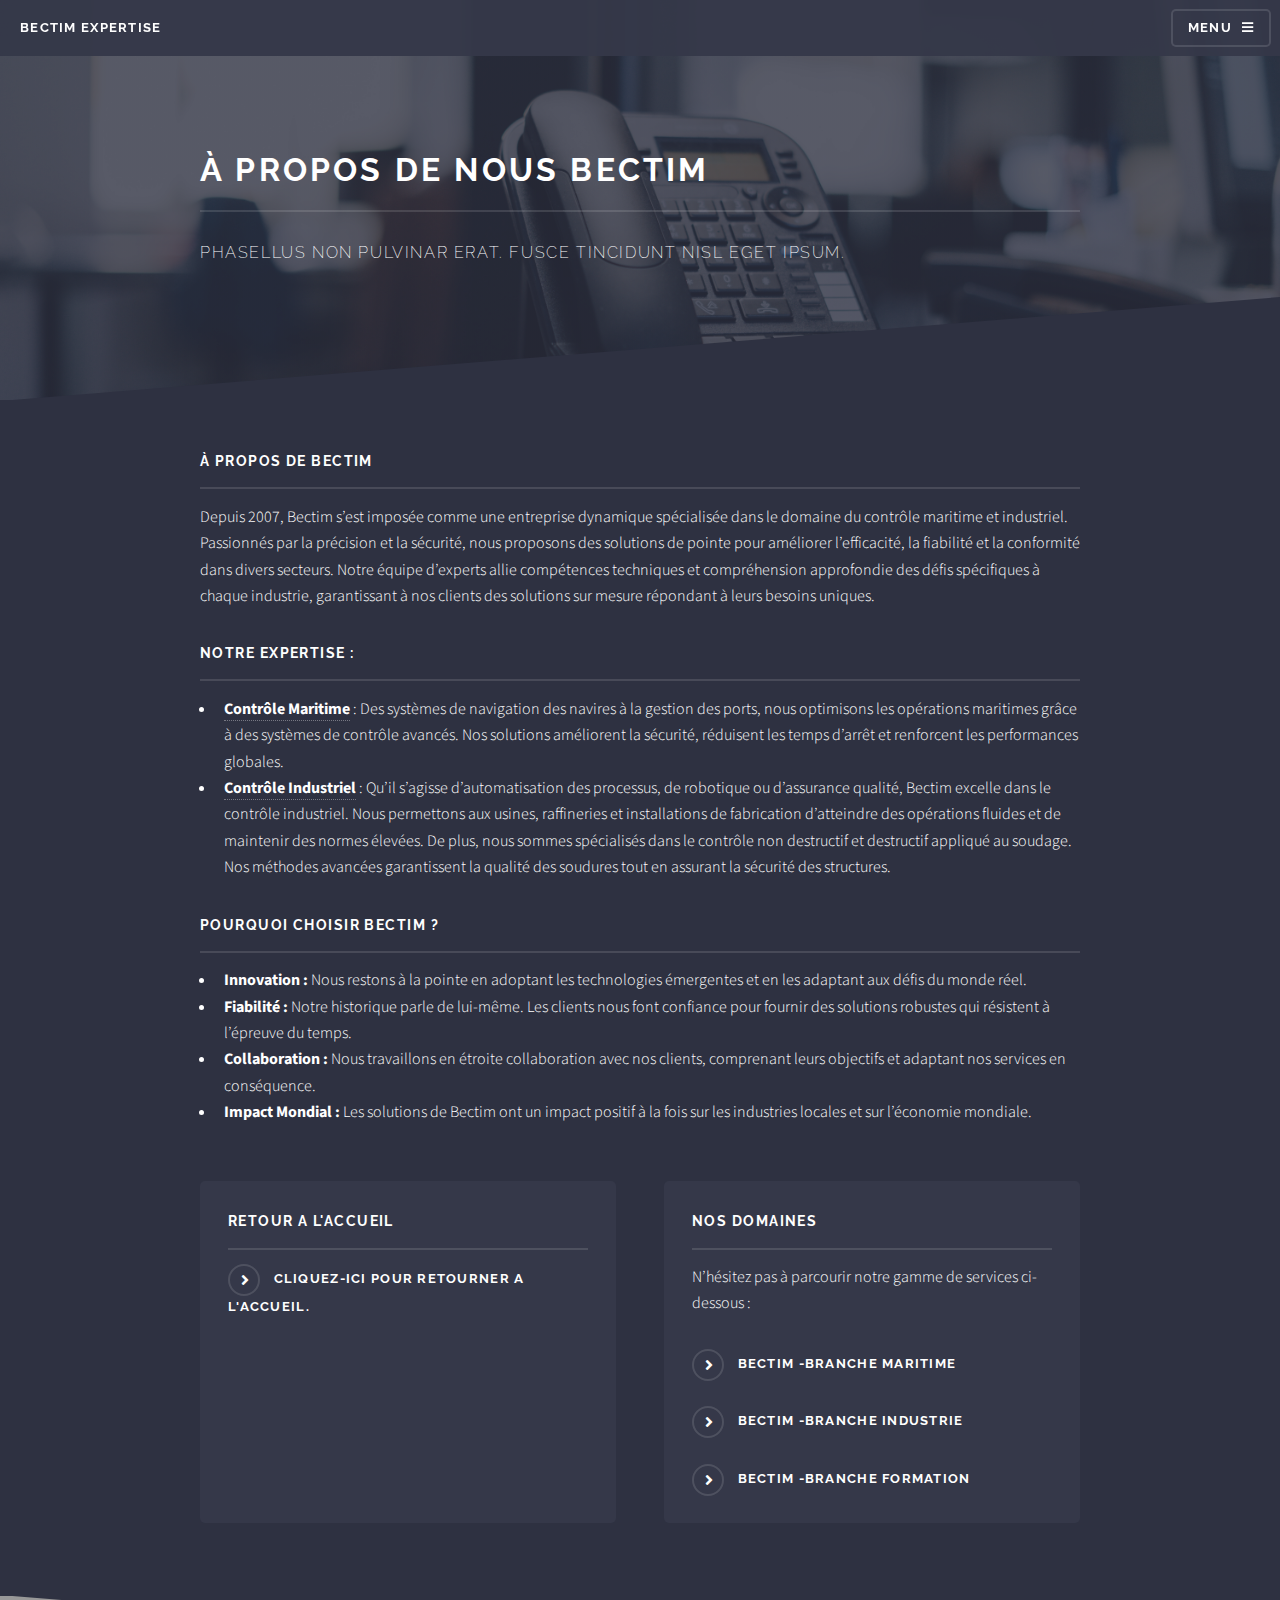
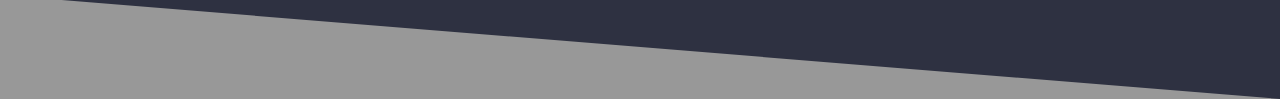
==== commit bb1bc875: "ABOUT US" ====
--- a/about-BECTIM.html
+++ b/about-BECTIM.html
@@ -1,97 +1,147 @@
 <!DOCTYPE HTML>
-<!--
-	Solid State by HTML5 UP
-	html5up.net | @ajlkn
-	Free for personal and commercial use under the CCA 3.0 license (html5up.net/license)
--->
+
 <html>
-	<head>
-		<title>a propos de nous Bectim</title>
-		<meta charset="utf-8" />
-		<meta name="viewport" content="width=device-width, initial-scale=1, user-scalable=no" />
-		<link rel="stylesheet" href="assets/css/main4.css" />
-		<noscript><link rel="stylesheet" href="assets/css/noscript.css" /></noscript>
-	</head>
-	<body class="is-preload">
 
-		<!-- Page Wrapper -->
-			<div id="page-wrapper">
+<head>
+	<title>a propos de nous Bectim</title>
+	<meta charset="utf-8" />
+	<meta name="viewport" content="width=device-width, initial-scale=1, user-scalable=no" />
+	<link rel="stylesheet" href="assets/css/main4.css" />
+	<noscript>
+		<link rel="stylesheet" href="assets/css/noscript.css" />
+	</noscript>
+</head>
 
-				<!-- Header -->
-					<header id="header">
-						<h1><a href="index.html">Bectim Expertise</a></h1>
-						<nav>
-							<a href="#menu">Menu</a>
-						</nav>
-					</header>
+<body class="is-preload">
 
-				<!-- Menu -->
-					<nav id="menu">
-						<div class="inner">
-							<h2>Menu</h2>
-							<ul class="links">
-								<li><a href="index.html">Home</a></li>
-								<li><a href="Industriel.html">Industrie</a></li>
-								<li><a href="Maritime.html">Maritime</a></li>
-								<li><a href="Formation.html">Formation</a></li>
-								<li><a href="about-BECTIM.html">a propos de nous</a></li>
-							</ul>
-							<a href="#" class="close">Close</a>
-						</div>
-					</nav>
+	<!-- Page Wrapper -->
+	<div id="page-wrapper">
 
-				<!-- Wrapper -->
-					<section id="wrapper">
-						<header>
-							<div class="inner">
-								<h2>a propos de nous Bectim</h2>
-								<p>Phasellus non pulvinar erat. Fusce tincidunt nisl eget ipsum.</p>
-							</div>
-						</header>
+		<!-- Header -->
+		<header id="header">
+			<h1><a href="index.html">Bectim Expertise</a></h1>
+			<nav>
+				<a href="#menu">Menu</a>
+			</nav>
+		</header>
 
-						<!-- Content -->
-							<div class="wrapper">
-								<div class="inner">
+		<!-- Menu -->
+		<nav id="menu">
+			<div class="inner">
+				<h2>Menu</h2>
+				<ul class="links">
+					<li><a href="index.html">Home</a></li>
+					<li><a href="Industriel.html">Industrie</a></li>
+					<li><a href="Maritime.html">Maritime</a></li>
+					<li><a href="Formation.html">Formation</a></li>
+					<li><a href="about-BECTIM.html">a propos de nous</a></li>
+				</ul>
+				<a href="#" class="close">Close</a>
+			</div>
+		</nav>
 
-									<h3 class="major">Lorem ipsum dolor</h3>
-									<p>Morbi mattis mi consectetur tortor elementum, varius pellentesque velit convallis. Aenean tincidunt lectus auctor mauris maximus, ac scelerisque ipsum tempor. Duis vulputate ex et ex tincidunt, quis lacinia velit aliquet. Duis non efficitur nisi, id malesuada justo. Maecenas sagittis felis ac sagittis semper. Curabitur purus leo donec vel dolor at arcu tincidunt bibendum. Interdum et malesuada fames ac ante ipsum primis in faucibus. Fusce ut aliquet justo. Donec id neque ipsum. Integer eget ultricies odio. Nam vel ex a orci fringilla tincidunt. Aliquam eleifend ligula non velit accumsan cursus. Etiam ut gravida sapien.</p>
+		<!-- Wrapper -->
+		<section id="wrapper">
+			<header>
+				<div class="inner">
+					<h2>À propos de nous Bectim</h2>
+					<p>Phasellus non pulvinar erat. Fusce tincidunt nisl eget ipsum.</p>
+				</div>
+			</header>
 
-									<p>Vestibulum ultrices risus velit, sit amet blandit massa auctor sit amet. Sed eu lectus sem. Phasellus in odio at ipsum porttitor mollis id vel diam. Praesent sit amet posuere risus, eu faucibus lectus. Vivamus ex ligula, tempus pulvinar ipsum in, auctor porta quam. Proin nec commodo, vel scelerisque nisi scelerisque. Suspendisse id quam vel tortor tincidunt suscipit. Nullam auctor orci eu dolor consectetur, interdum ullamcorper ante tincidunt. Mauris felis nec felis elementum varius.</p>
+			<!-- Content -->
+			<div class="wrapper">
+				<div class="inner">
 
-									<h3 class="major">Vitae phasellus</h3>
-									<p>Cras mattis ante fermentum, malesuada neque vitae, eleifend erat. Phasellus non pulvinar erat. Fusce tincidunt, nisl eget mattis egestas, purus ipsum consequat orci, sit amet lobortis lorem lacus in tellus. Sed ac elementum arcu. Quisque placerat auctor laoreet.</p>
+					<h3 class="major">À Propos de Bectim</h3>
+					<p>Depuis 2007, Bectim s’est imposée comme une entreprise dynamique spécialisée dans le domaine du
+						contrôle maritime et industriel. Passionnés par la précision et la sécurité, nous proposons des
+						solutions de pointe pour améliorer l’efficacité, la fiabilité et la conformité dans divers
+						secteurs. Notre équipe d’experts allie compétences techniques et compréhension approfondie des
+						défis spécifiques à chaque industrie, garantissant à nos clients des solutions sur mesure
+						répondant à leurs besoins uniques.</p>
 
-									<section class="features">
-										<article>
-											<a href="#" class="image"><img src="images/pic04.jpg" alt="" /></a>
-											<h3 class="major">Sed feugiat lorem</h3>
-											<p>Lorem ipsum dolor sit amet, consectetur adipiscing vehicula id nulla dignissim dapibus ultrices.</p>
-											<a href="#" class="special">Learn more</a>
-										</article>
-										<article>
-											<a href="#" class="image"><img src="images/pic05.jpg" alt="" /></a>
-											<h3 class="major">Nisl placerat</h3>
-											<p>Lorem ipsum dolor sit amet, consectetur adipiscing vehicula id nulla dignissim dapibus ultrices.</p>
-											<a href="#" class="special">Learn more</a>
-										</article>
-									</section>
 
-								</div>
-							</div>
 
+					<h3 class="major">Notre Expertise :</h3>
+					<ul>
+						<li>
+							<span> <a href="./Maritime.html" style="font-weight: bold;">Contrôle Maritime</a></span> :
+							Des systèmes de navigation des navires à la gestion des ports, nous
+							optimisons les opérations maritimes grâce à des systèmes de contrôle avancés. Nos solutions
+							améliorent la sécurité, réduisent les temps d’arrêt et renforcent les performances globales.
+						</li>
+						<li>
+							<span> <a href="./Maritime.html" style="font-weight: bold;">Contrôle Industriel</a></span> :
+							Qu’il s’agisse d’automatisation des processus, de robotique ou
+							d’assurance qualité, Bectim excelle dans le contrôle industriel. Nous permettons aux usines,
+							raffineries et installations de fabrication d’atteindre des opérations fluides et de
+							maintenir des normes élevées. De plus, nous sommes spécialisés dans le contrôle non
+							destructif et destructif appliqué au soudage. Nos méthodes avancées garantissent la qualité
+							des soudures tout en assurant la sécurité des structures.
+						</li>
+					</ul>
+
+					<h3 class="major">Pourquoi Choisir Bectim ?</h3>
+					<ul>
+						<li>
+							<span style="font-weight: bold;">Innovation :</span> Nous restons à la pointe en adoptant
+							les technologies émergentes et en les
+							adaptant aux défis du monde réel.
+						</li>
+						<li>
+							<span style="font-weight: bold;">Fiabilité :</span> Notre historique parle de lui-même. Les
+							clients nous font confiance pour fournir
+							des solutions robustes qui résistent à l’épreuve du temps.
+						</li>
+						<li>
+							<span style="font-weight: bold;">Collaboration :</span> Nous travaillons en étroite
+							collaboration avec nos clients, comprenant leurs
+							objectifs et adaptant nos services en conséquence.
+						</li>
+						<li>
+							<span style="font-weight: bold;">Impact Mondial :</span> Les solutions de Bectim ont un
+							impact positif à la fois sur les industries
+							locales et sur l’économie mondiale.
+						</li>
+					</ul>
+
+
+					<section class="features">
+						<article>
+							<a href="#" class="image"><img src="images/pic04.jpg" alt="" /></a>
+							<h3 class="major">Retour a l'Accueil </h3>
+
+							<a href="./index.html" class="special">Cliquez-ici pour retourner a l'accueil.</a>
+
+						</article>
+						<article>
+							<a href="#" class="image"><img src="images/pic05.jpg" alt="" /></a>
+							<h3 class="major">Nos domaines</h3>
+							<p>N’hésitez pas à parcourir notre gamme de services ci-dessous :</p>
+							<a href="./Maritime.html" class="special">BECTIM -BRANCHE MARITIME</a>
+							<a href="./Industriel.html" class="special">BECTIM -BRANCHE INDUSTRIE</a>
+							<a href="./Formation.html" class="special">BECTIM -BRANCHE FORMATION</a>
+						</article>
 					</section>
 
-				<!-- Footer -->
-
+				</div>
 			</div>
 
-		<!-- Scripts -->
-			<script src="assets/js/jquery.min.js"></script>
-			<script src="assets/js/jquery.scrollex.min.js"></script>
-			<script src="assets/js/browser.min.js"></script>
-			<script src="assets/js/breakpoints.min.js"></script>
-			<script src="assets/js/util.js"></script>
-			<script src="assets/js/main.js"></script>
+		</section>
 
-	</body>
+		<!-- Footer -->
+
+	</div>
+
+	<!-- Scripts -->
+	<script src="assets/js/jquery.min.js"></script>
+	<script src="assets/js/jquery.scrollex.min.js"></script>
+	<script src="assets/js/browser.min.js"></script>
+	<script src="assets/js/breakpoints.min.js"></script>
+	<script src="assets/js/util.js"></script>
+	<script src="assets/js/main.js"></script>
+
+</body>
+
 </html>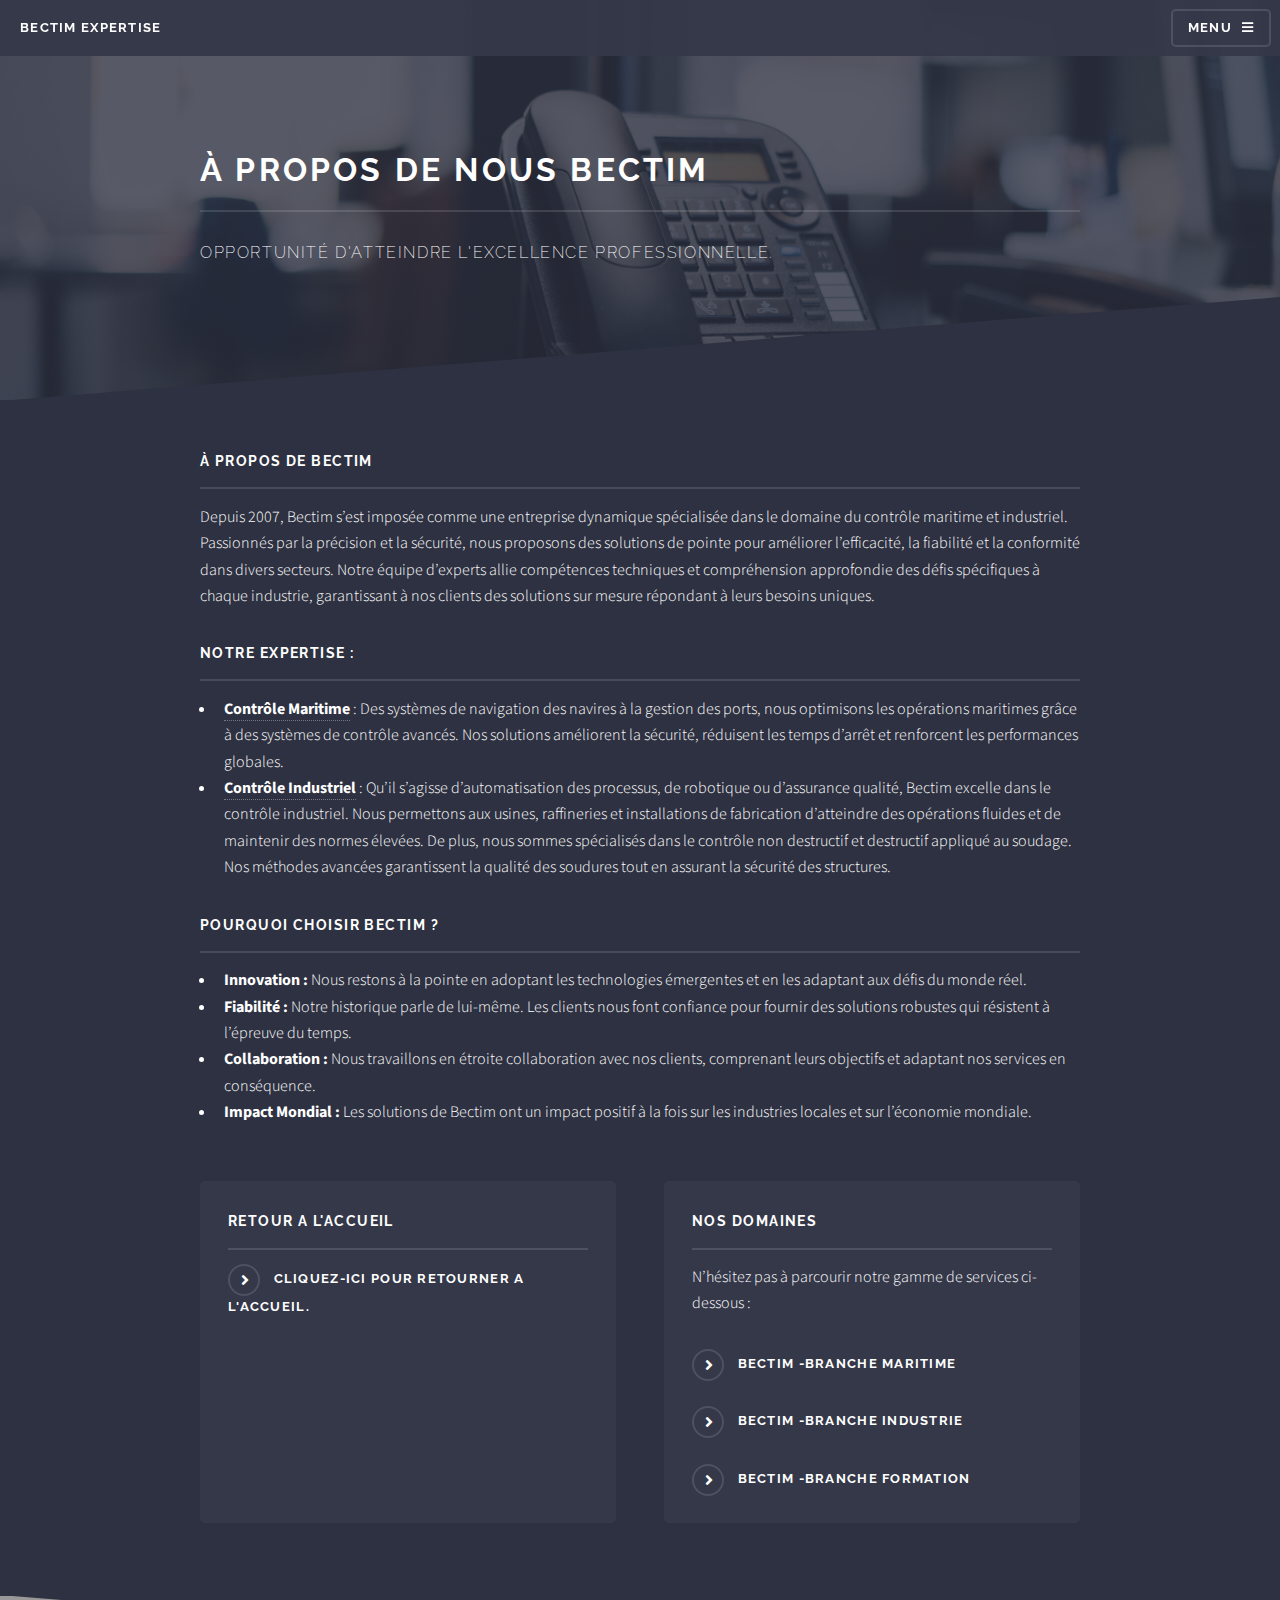
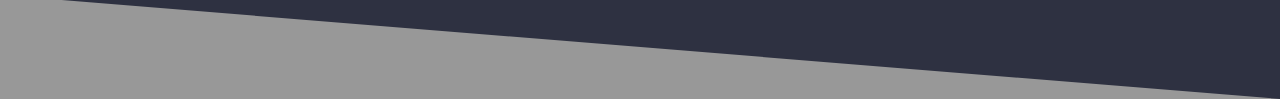
==== commit c6091c9d: "3dd" ====
--- a/about-BECTIM.html
+++ b/about-BECTIM.html
@@ -4,6 +4,7 @@
 
 <head>
 	<title>a propos de nous Bectim</title>
+	<link rel="shortcut icon" href="./images/icon.png" type="image/x-icon">
 	<meta charset="utf-8" />
 	<meta name="viewport" content="width=device-width, initial-scale=1, user-scalable=no" />
 	<link rel="stylesheet" href="assets/css/main4.css" />
@@ -45,7 +46,7 @@
 			<header>
 				<div class="inner">
 					<h2>À propos de nous Bectim</h2>
-					<p>Phasellus non pulvinar erat. Fusce tincidunt nisl eget ipsum.</p>
+					<p>Opportunité d'atteindre l'excellence professionnelle.</p>
 				</div>
 			</header>
 
